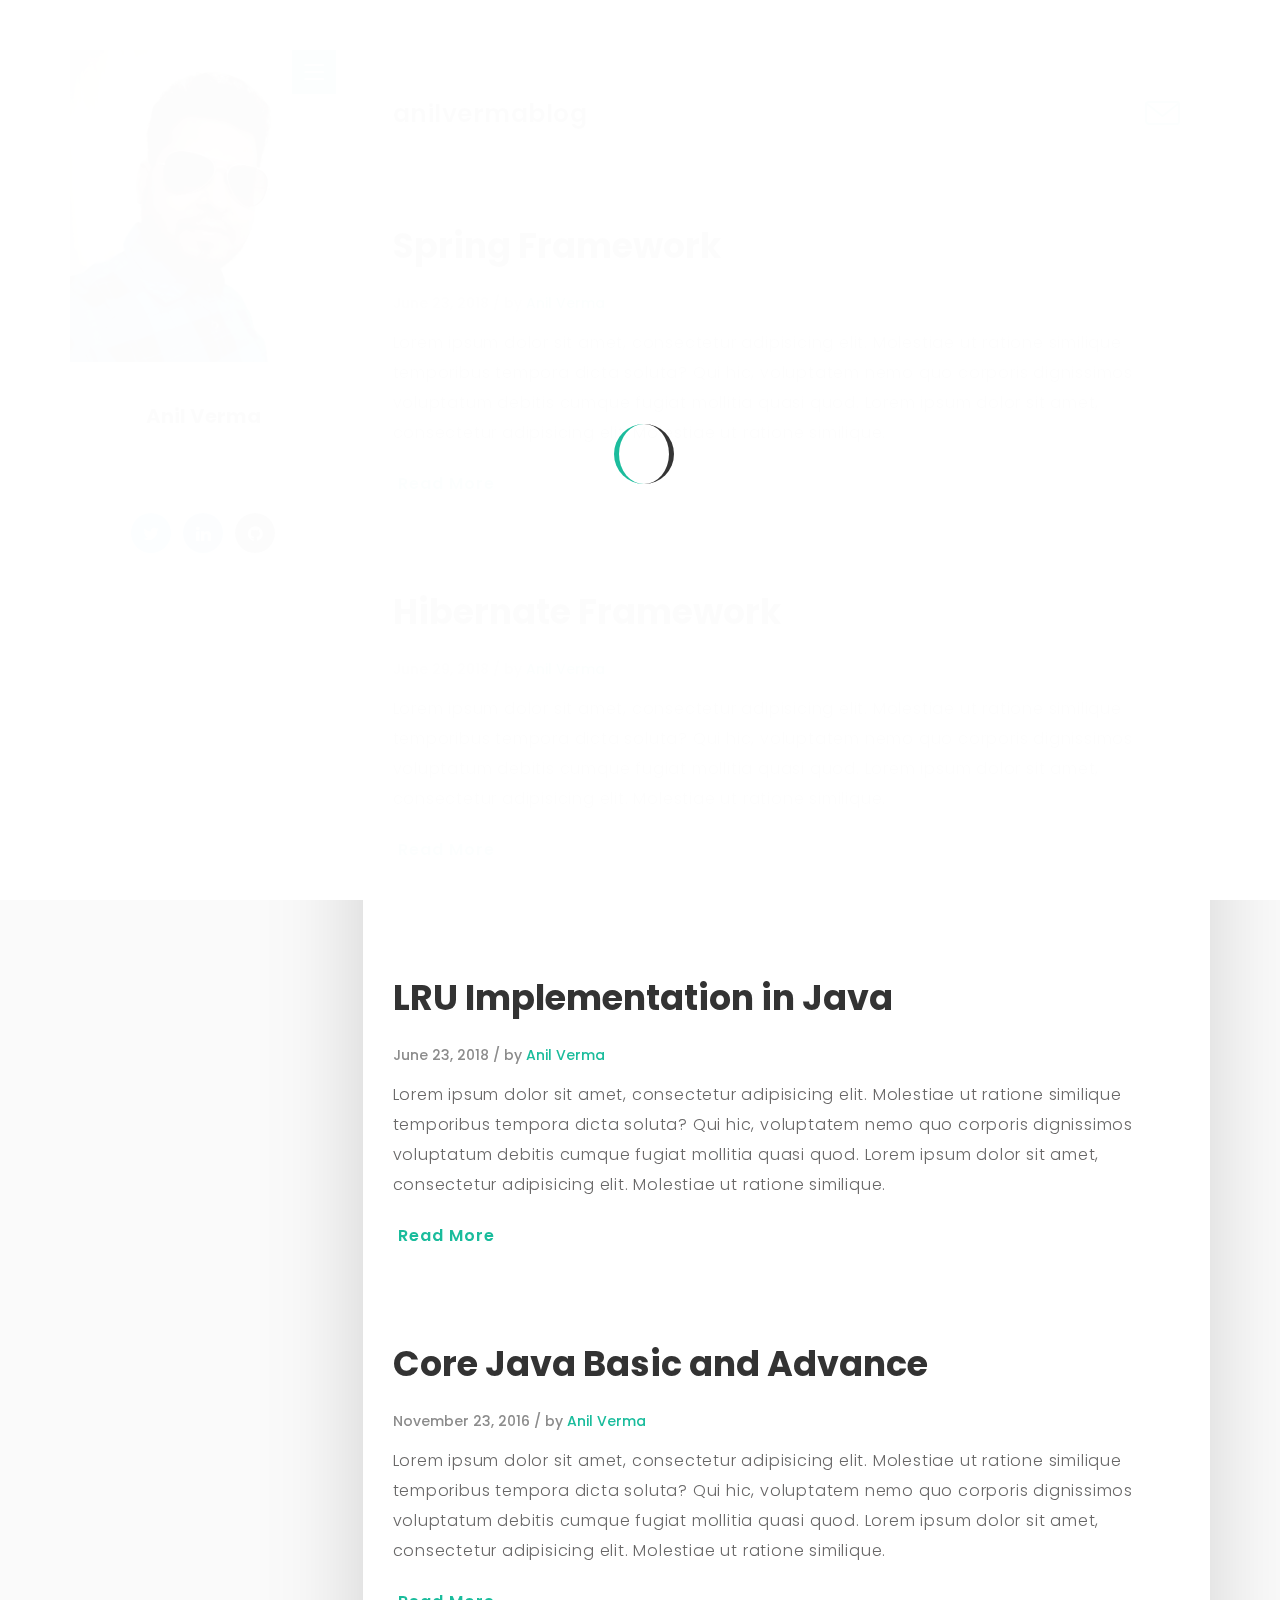
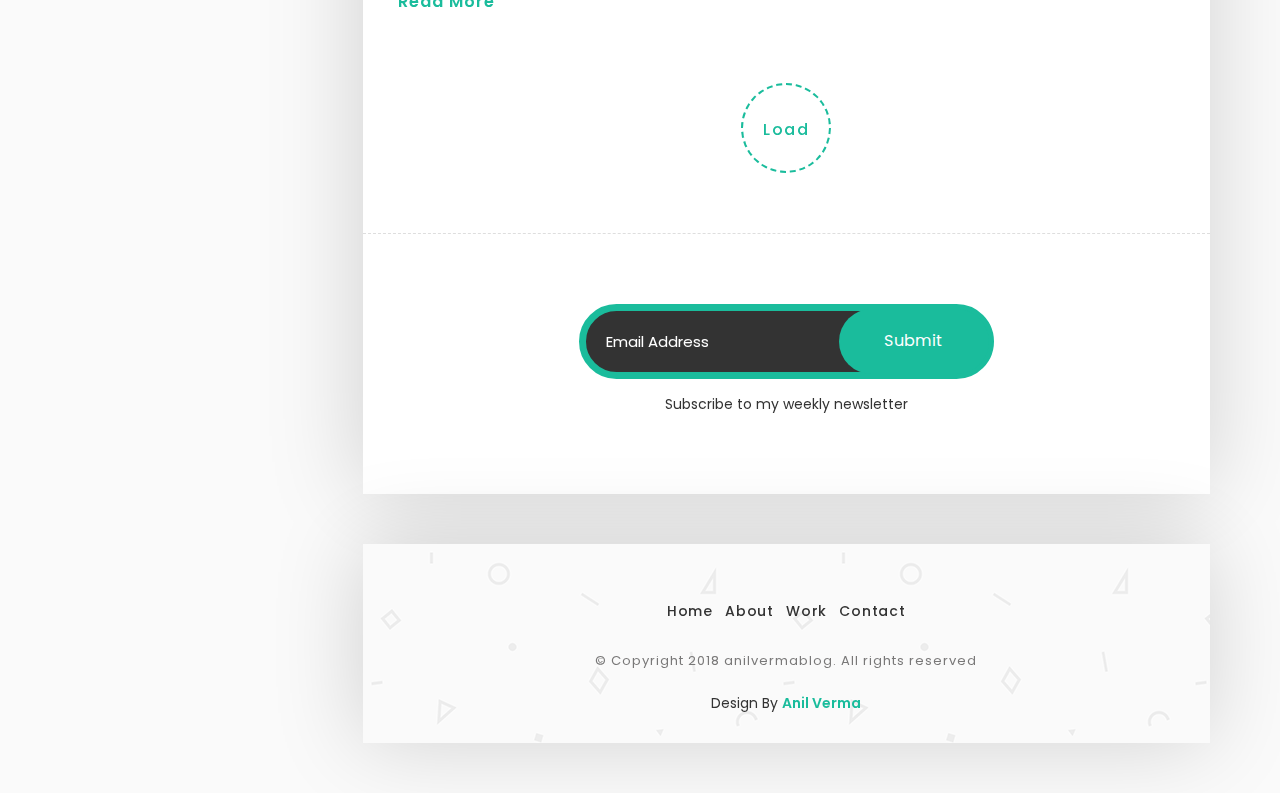
==== anilvermablog/index.html @ 291d559f "commit my blog" ====
<!DOCTYPE html>
<html lang="en">

  <head>
    
    <!-- Meta Tag -->
    <meta charset="UTF-8">
    <meta name="viewport" content="width=device-width, initial-scale=1.0">
    <meta http-equiv="X-UA-Compatible" content="IE=edge">
    
    <!-- SEO -->
    <meta name="description" content="150 words">
    <meta name="author" content="anilverma">
    <meta name="url" content="http://www.yourdomainname.com">
    <meta name="copyright" content="anilvermablog">
    <meta name="robots" content="index,follow">
    
    
    <title>anilvermablog - Home</title>
    
    <!-- Favicon -->
    <link rel="shortcut icon" href="images/favicon/ani.ico">
    <link rel="apple-touch-icon" sizes="144x144" type="image/x-icon" href="images/favicon/anilblog.png">
    
    <!-- All CSS Plugins -->
    <link rel="stylesheet" type="text/css" href="css/plugin.css">
    
    <!-- Main CSS Stylesheet -->
    <link rel="stylesheet" type="text/css" href="css/style.css">
    
    <!-- Google Web Fonts  -->
    <link rel="stylesheet" href="https://fonts.googleapis.com/css?family=Poppins:400,300,500,600,700">
    
    
    <!-- HTML5 shiv and Respond.js support IE8 or Older for HTML5 elements and media queries -->
    <!--[if lt IE 9]>
	   <script src="https://oss.maxcdn.com/html5shiv/3.7.3/html5shiv.min.js"></script>
	   <script src="https://oss.maxcdn.com/respond/1.4.2/respond.min.js"></script>
    <![endif]-->
    

  </head>

 <body>

	
     
	 <!-- Preloader Start -->
     <div class="preloader">
	   <div class="rounder"></div>
      </div>
      <!-- Preloader End -->
      
      
    
    
    <div id="main">
        <div class="container">
            <div class="row">
            	
               
                 
                 <!-- About Me (Left Sidebar) Start -->
                 <div class="col-md-3">
                   <div class="about-fixed">
                    
                     <div class="my-pic">
                        <img src="images/pic/profile.jpg" alt="">
                        <a href="javascript:void(0)" class="collapsed" data-target="#menu" data-toggle="collapse"><i class="icon-menu menu"></i></a>
                         <div id="menu" class="collapse">
                           <ul class="menu-link">
                               <li><a href="about.html">About</a></li>
                               <li><a href="work.html">Work</a></li>
                               <li><a href="contact.html">Contact</a></li>
                            </ul>
                         </div>
                        </div>
                      
                      
                      
                      <div class="my-detail">
                    	
                        <div class="white-spacing">
                            <h1>Anil Verma</h1>
                            <span>Software Engineer</span>
                        </div> 
                       
                       <ul class="social-icon">                         
                         <li><a href="https://twitter.com/anitowrite" target="_blank" class="twitter"><i class="fa fa-twitter"></i></a></li>
                         <li><a href="https://www.linkedin.com/in/anilkumar4283/" target="_blank" class="linkedin"><i class="fa fa-linkedin"></i></a></li>
                         <li><a href="https://github.com/sendkumaranil" target="_blank" class="github"><i class="fa fa-github"></i></a></li>
                        </ul>

                    </div>
                  </div>
                </div>
                <!-- About Me (Left Sidebar) End -->
                
                
                
                
                 
                 <!-- Blog Post (Right Sidebar) Start -->
                 <div class="col-md-9">
                    <div class="col-md-12 page-body">
                    	<div class="row">
                    		
                            
                            <div class="sub-title">
                           		<h2>anilvermablog</h2>
                                <a href="contact.html"><i class="icon-envelope"></i></a>
                             </div>
                            
                            
                            <div class="col-md-12 content-page">
                            	
                                
                                <!-- Blog Post Start -->
                                <div class="col-md-12 blog-post">
                                    <div class="post-title">
                                      <a href="single.html"><h1>Spring Framework</h1></a>
                                    </div>  
                                    <div class="post-info">
                                    	<span>June 23, 2018 / by <a href="contact.html" target="_blank">Anil Verma</a></span>
                                    </div>  
                                    <p>Lorem ipsum dolor sit amet, consectetur adipisicing elit. Molestiae ut ratione similique temporibus tempora dicta soluta? Qui hic, voluptatem nemo quo corporis dignissimos voluptatum debitis cumque fugiat mollitia quasi quod. Lorem ipsum dolor sit amet, consectetur adipisicing elit. Molestiae ut ratione similique.</p>                          			
                                    <a href="single.html" class="button button-style button-anim fa fa-long-arrow-right"><span>Read More</span></a>
                                </div>
                                <!-- Blog Post End -->
                                
                                
                                
                                <!-- Blog Post Start -->
                                <div class="col-md-12 blog-post">
                                    <div class="post-title">
                                      <a href="single.html"><h1>Hibernate Framework</h1></a>
                                    </div>  
                                    <div class="post-info">
                                    	<span>June 29, 2018 / by <a href="contact.html" target="_blank">Anil Verma</a></span>
                                    </div>  
                                    <p>Lorem ipsum dolor sit amet, consectetur adipisicing elit. Molestiae ut ratione similique temporibus tempora dicta soluta? Qui hic, voluptatem nemo quo corporis dignissimos voluptatum debitis cumque fugiat mollitia quasi quod. Lorem ipsum dolor sit amet, consectetur adipisicing elit. Molestiae ut ratione similique.</p>
                                    <a href="single.html" class="button button-style button-anim fa fa-long-arrow-right"><span>Read More</span></a>
                                </div>
                                <!-- Blog Post End -->
                                
                                
                                
                                <!-- Blog Post Start -->
                                <div class="col-md-12 blog-post">
                                	<div class="post-image">
                                    	<img src="images/blog/lru.jpg" alt="">                                       
                                    </div> 
                                    <div class="post-title">
                                      <a href="single.html"><h1>LRU Implementation in Java</h1></a>
                                    </div>  
                                    <div class="post-info">
                                    	<span>June 23, 2018 / by <a href="contact.html" target="_blank">Anil Verma</a></span>
                                    </div>  
                                    <p>Lorem ipsum dolor sit amet, consectetur adipisicing elit. Molestiae ut ratione similique temporibus tempora dicta soluta? Qui hic, voluptatem nemo quo corporis dignissimos voluptatum debitis cumque fugiat mollitia quasi quod. Lorem ipsum dolor sit amet, consectetur adipisicing elit. Molestiae ut ratione similique.</p>                          			
                                    <a href="single.html" class="button button-style button-anim fa fa-long-arrow-right"><span>Read More</span></a>
                                </div>
                                <!-- Blog Post End -->
                                
                                
                                
                                <!-- Blog Post Start -->
                                <div class="col-md-12 blog-post">
                                    <div class="post-title">
                                      <a href="single.html"><h1>Core Java Basic and Advance</h1></a>
                                    </div>  
                                    <div class="post-info">
                                    	<span>November 23, 2016 / by <a href="contact.html" target="_blank">Anil Verma</a></span>
                                    </div>  
                                    <p>Lorem ipsum dolor sit amet, consectetur adipisicing elit. Molestiae ut ratione similique temporibus tempora dicta soluta? Qui hic, voluptatem nemo quo corporis dignissimos voluptatum debitis cumque fugiat mollitia quasi quod. Lorem ipsum dolor sit amet, consectetur adipisicing elit. Molestiae ut ratione similique.</p>                          			
                                    <a href="single.html" class="button button-style button-anim fa fa-long-arrow-right"><span>Read More</span></a>
                                </div>
                                <!-- Blog Post End -->
                                
                                
                                
                                <!-- Blog Post Start -->
                                <div class="col-md-12 blog-post">
                                    <div class="post-title">
                                      <a href="single.html"><h1>Webservices REST and SOAP</h1></a>
                                    </div>  
                                    <div class="post-info">
                                    	<span>November 23, 2016 / by <a href="#" target="_blank">Alex Parker</a></span>
                                    </div>  
                                    <p>Lorem ipsum dolor sit amet, consectetur adipisicing elit. Molestiae ut ratione similique temporibus tempora dicta soluta? Qui hic, voluptatem nemo quo corporis dignissimos voluptatum debitis cumque fugiat mollitia quasi quod. Lorem ipsum dolor sit amet, consectetur adipisicing elit. Molestiae ut ratione similique.</p>                          			
                                    <a href="single.html" class="button button-style button-anim fa fa-long-arrow-right"><span>Read More</span></a>
                                </div>
                                <!-- Blog Post End -->
                                
                                
                                
                                <!-- Blog Post Start -->
                                <div class="col-md-12 blog-post">
                                	<div class="post-image">
                                    	<img src="images/blog/2.jpg" alt="">                                       
                                    </div> 
                                    <div class="post-title">
                                      <a href="single.html"><h1>What makes wordpress a unique and highly customizable platform from competitors?</h1></a>
                                    </div>  
                                    <div class="post-info">
                                    	<span>November 23, 2016 / by <a href="#" target="_blank">Alex Parker</a></span>
                                    </div>  
                                    <p>Lorem ipsum dolor sit amet, consectetur adipisicing elit. Molestiae ut ratione similique temporibus tempora dicta soluta? Qui hic, voluptatem nemo quo corporis dignissimos voluptatum debitis cumque fugiat mollitia quasi quod. Lorem ipsum dolor sit amet, consectetur adipisicing elit. Molestiae ut ratione similique.</p>                          			
                                    <a href="single.html" class="button button-style button-anim fa fa-long-arrow-right"><span>Read More</span></a>
                                </div>
                                <!-- Blog Post End -->
                                
                                
                                
                                <!-- Blog Post Start -->
                                <div class="col-md-12 blog-post">
                                    <div class="post-title">
                                      <a href="single.html"><h1>What mistakes every beginner make, when they make website using bootstrap?</h1></a> 
                                    </div>  
                                    <div class="post-info">
                                    	<span>November 23, 2016 / by <a href="#" target="_blank">Alex Parker</a></span>
                                    </div>  
                                    <p>Lorem ipsum dolor sit amet, consectetur adipisicing elit. Molestiae ut ratione similique temporibus tempora dicta soluta? Qui hic, voluptatem nemo quo corporis dignissimos voluptatum debitis cumque fugiat mollitia quasi quod. Lorem ipsum dolor sit amet, consectetur adipisicing elit. Molestiae ut ratione similique.</p>                          			
                                    <a href="single.html" class="button button-style button-anim fa fa-long-arrow-right"><span>Read More</span></a>
                                </div>
                                <!-- Blog Post End -->
                                
                                
                                <div class="col-md-12 text-center">
                                 <a href="javascript:void(0)" id="load-more-post" class="load-more-button">Load</a>
                                 <div id="post-end-message"></div>
                                </div>
                                
                             </div>
                              
                         </div>
                         
                        
                        
                        <!-- Subscribe Form Start -->
                        <div class="col-md-8 col-md-offset-2">
                           <form id="mc-form" method="post" action="http://uipasta.us14.list-manage.com/subscribe/post?u=854825d502cdc101233c08a21&amp;id=86e84d44b7">
								
						  <div class="subscribe-form margin-top-20">
							 <input id="mc-email" type="email" placeholder="Email Address" class="text-input">
							  <button class="submit-btn" type="submit">Submit</button>
								</div>
                                <p>Subscribe to my weekly newsletter</p>
								<label for="mc-email" class="mc-label"></label>
							  </form>
                             
                           </div>
                           <!-- Subscribe Form End -->
                           
                         </div>
                     
                     
                       <!-- Footer Start -->
                       <div class="col-md-12 page-body margin-top-50 footer">
                          <footer>
                          <ul class="menu-link">
                               <li><a href="index.html">Home</a></li>
                               <li><a href="about.html">About</a></li>
                               <li><a href="work.html">Work</a></li>
                               <li><a href="contact.html">Contact</a></li>
                            </ul>
                            
                          <p>© Copyright 2018 anilvermablog. All rights reserved</p>
						  
						  
						  <!-- UiPasta Credit Start -->
                          <div class="uipasta-credit">Design By <a href="#">Anil Verma</a></div>
                          <!-- UiPasta Credit End -->

                           
                         </footer>
                       </div>
                       <!-- Footer End -->
                     
                     
                  </div>
                  <!-- Blog Post (Right Sidebar) End -->
                
            </div>
         </div>
      </div>
    
    
    
    <!-- Back to Top Start -->
    <a href="#" class="scroll-to-top"><i class="fa fa-long-arrow-up"></i></a>
    <!-- Back to Top End -->
    
    
    <!-- All Javascript Plugins  -->
    <script type="text/javascript" src="js/jquery.min.js"></script>
    <script type="text/javascript" src="js/plugin.js"></script>
    
    <!-- Main Javascript File  -->
    <script type="text/javascript" src="js/scripts.js"></script>

    
   </body>
 </html>
---- anilvermablog/css/plugin.css ----
/* Table Of Content 

  1. Bootstrap
  2. Magnific Popup
  3. End Box
  4. Owl Carousel
  5. Font Awesome
  6. Simple Line Icons

*/



/*!
 * Bootstrap v3.3.7 (http://getbootstrap.com)
 * Copyright 2011-2016 Twitter, Inc.
 * Licensed under MIT (https://github.com/twbs/bootstrap/blob/master/LICENSE)
 *//*! normalize.css v3.0.3 | MIT License | github.com/necolas/normalize.css */html{font-family:sans-serif;-webkit-text-size-adjust:100%;-ms-text-size-adjust:100%}body{margin:0}article,aside,details,figcaption,figure,footer,header,hgroup,main,menu,nav,section,summary{display:block}audio,canvas,progress,video{display:inline-block;vertical-align:baseline}audio:not([controls]){display:none;height:0}[hidden],template{display:none}a{background-color:transparent}a:active,a:hover{outline:0}abbr[title]{border-bottom:1px dotted}b,strong{font-weight:700}dfn{font-style:italic}h1{margin:.67em 0;font-size:2em}mark{color:#000;background:#ff0}small{font-size:80%}sub,sup{position:relative;font-size:75%;line-height:0;vertical-align:baseline}sup{top:-.5em}sub{bottom:-.25em}img{border:0}svg:not(:root){overflow:hidden}figure{margin:1em 40px}hr{height:0;-webkit-box-sizing:content-box;-moz-box-sizing:content-box;box-sizing:content-box}pre{overflow:auto}code,kbd,pre,samp{font-family:monospace,monospace;font-size:1em}button,input,optgroup,select,textarea{margin:0;font:inherit;color:inherit}button{overflow:visible}button,select{text-transform:none}button,html input[type=button],input[type=reset],input[type=submit]{-webkit-appearance:button;cursor:pointer}button[disabled],html input[disabled]{cursor:default}button::-moz-focus-inner,input::-moz-focus-inner{padding:0;border:0}input{line-height:normal}input[type=checkbox],input[type=radio]{-webkit-box-sizing:border-box;-moz-box-sizing:border-box;box-sizing:border-box;padding:0}input[type=number]::-webkit-inner-spin-button,input[type=number]::-webkit-outer-spin-button{height:auto}input[type=search]{-webkit-box-sizing:content-box;-moz-box-sizing:content-box;box-sizing:content-box;-webkit-appearance:textfield}input[type=search]::-webkit-search-cancel-button,input[type=search]::-webkit-search-decoration{-webkit-appearance:none}fieldset{padding:.35em .625em .75em;margin:0 2px;border:1px solid silver}legend{padding:0;border:0}textarea{overflow:auto}optgroup{font-weight:700}table{border-spacing:0;border-collapse:collapse}td,th{padding:0}/*! Source: https://github.com/h5bp/html5-boilerplate/blob/master/src/css/main.css */@media print{*,:after,:before{color:#000!important;text-shadow:none!important;background:0 0!important;-webkit-box-shadow:none!important;box-shadow:none!important}a,a:visited{text-decoration:underline}a[href]:after{content:" (" attr(href) ")"}abbr[title]:after{content:" (" attr(title) ")"}a[href^="javascript:"]:after,a[href^="#"]:after{content:""}blockquote,pre{border:1px solid #999;page-break-inside:avoid}thead{display:table-header-group}img,tr{page-break-inside:avoid}img{max-width:100%!important}h2,h3,p{orphans:3;widows:3}h2,h3{page-break-after:avoid}.navbar{display:none}.btn>.caret,.dropup>.btn>.caret{border-top-color:#000!important}.label{border:1px solid #000}.table{border-collapse:collapse!important}.table td,.table th{background-color:#fff!important}.table-bordered td,.table-bordered th{border:1px solid #ddd!important}}@font-face{font-family:'Glyphicons Halflings';src:url(../fonts/glyphicons-halflings-regular.eot);src:url(../fonts/glyphicons-halflings-regular.eot?#iefix) format('embedded-opentype'),url(../fonts/glyphicons-halflings-regular.woff2) format('woff2'),url(../fonts/glyphicons-halflings-regular.woff) format('woff'),url(../fonts/glyphicons-halflings-regular.ttf) format('truetype'),url(../fonts/glyphicons-halflings-regular.svg#glyphicons_halflingsregular) format('svg')}.glyphicon{position:relative;top:1px;display:inline-block;font-family:'Glyphicons Halflings';font-style:normal;font-weight:400;line-height:1;-webkit-font-smoothing:antialiased;-moz-osx-font-smoothing:grayscale}.glyphicon-asterisk:before{content:"\002a"}.glyphicon-plus:before{content:"\002b"}.glyphicon-eur:before,.glyphicon-euro:before{content:"\20ac"}.glyphicon-minus:before{content:"\2212"}.glyphicon-cloud:before{content:"\2601"}.glyphicon-envelope:before{content:"\2709"}.glyphicon-pencil:before{content:"\270f"}.glyphicon-glass:before{content:"\e001"}.glyphicon-music:before{content:"\e002"}.glyphicon-search:before{content:"\e003"}.glyphicon-heart:before{content:"\e005"}.glyphicon-star:before{content:"\e006"}.glyphicon-star-empty:before{content:"\e007"}.glyphicon-user:before{content:"\e008"}.glyphicon-film:before{content:"\e009"}.glyphicon-th-large:before{content:"\e010"}.glyphicon-th:before{content:"\e011"}.glyphicon-th-list:before{content:"\e012"}.glyphicon-ok:before{content:"\e013"}.glyphicon-remove:before{content:"\e014"}.glyphicon-zoom-in:before{content:"\e015"}.glyphicon-zoom-out:before{content:"\e016"}.glyphicon-off:before{content:"\e017"}.glyphicon-signal:before{content:"\e018"}.glyphicon-cog:before{content:"\e019"}.glyphicon-trash:before{content:"\e020"}.glyphicon-home:before{content:"\e021"}.glyphicon-file:before{content:"\e022"}.glyphicon-time:before{content:"\e023"}.glyphicon-road:before{content:"\e024"}.glyphicon-download-alt:before{content:"\e025"}.glyphicon-download:before{content:"\e026"}.glyphicon-upload:before{content:"\e027"}.glyphicon-inbox:before{content:"\e028"}.glyphicon-play-circle:before{content:"\e029"}.glyphicon-repeat:before{content:"\e030"}.glyphicon-refresh:before{content:"\e031"}.glyphicon-list-alt:before{content:"\e032"}.glyphicon-lock:before{content:"\e033"}.glyphicon-flag:before{content:"\e034"}.glyphicon-headphones:before{content:"\e035"}.glyphicon-volume-off:before{content:"\e036"}.glyphicon-volume-down:before{content:"\e037"}.glyphicon-volume-up:before{content:"\e038"}.glyphicon-qrcode:before{content:"\e039"}.glyphicon-barcode:before{content:"\e040"}.glyphicon-tag:before{content:"\e041"}.glyphicon-tags:before{content:"\e042"}.glyphicon-book:before{content:"\e043"}.glyphicon-bookmark:before{content:"\e044"}.glyphicon-print:before{content:"\e045"}.glyphicon-camera:before{content:"\e046"}.glyphicon-font:before{content:"\e047"}.glyphicon-bold:before{content:"\e048"}.glyphicon-italic:before{content:"\e049"}.glyphicon-text-height:before{content:"\e050"}.glyphicon-text-width:before{content:"\e051"}.glyphicon-align-left:before{content:"\e052"}.glyphicon-align-center:before{content:"\e053"}.glyphicon-align-right:before{content:"\e054"}.glyphicon-align-justify:before{content:"\e055"}.glyphicon-list:before{content:"\e056"}.glyphicon-indent-left:before{content:"\e057"}.glyphicon-indent-right:before{content:"\e058"}.glyphicon-facetime-video:before{content:"\e059"}.glyphicon-picture:before{content:"\e060"}.glyphicon-map-marker:before{content:"\e062"}.glyphicon-adjust:before{content:"\e063"}.glyphicon-tint:before{content:"\e064"}.glyphicon-edit:before{content:"\e065"}.glyphicon-share:before{content:"\e066"}.glyphicon-check:before{content:"\e067"}.glyphicon-move:before{content:"\e068"}.glyphicon-step-backward:before{content:"\e069"}.glyphicon-fast-backward:before{content:"\e070"}.glyphicon-backward:before{content:"\e071"}.glyphicon-play:before{content:"\e072"}.glyphicon-pause:before{content:"\e073"}.glyphicon-stop:before{content:"\e074"}.glyphicon-forward:before{content:"\e075"}.glyphicon-fast-forward:before{content:"\e076"}.glyphicon-step-forward:before{content:"\e077"}.glyphicon-eject:before{content:"\e078"}.glyphicon-chevron-left:before{content:"\e079"}.glyphicon-chevron-right:before{content:"\e080"}.glyphicon-plus-sign:before{content:"\e081"}.glyphicon-minus-sign:before{content:"\e082"}.glyphicon-remove-sign:before{content:"\e083"}.glyphicon-ok-sign:before{content:"\e084"}.glyphicon-question-sign:before{content:"\e085"}.glyphicon-info-sign:before{content:"\e086"}.glyphicon-screenshot:before{content:"\e087"}.glyphicon-remove-circle:before{content:"\e088"}.glyphicon-ok-circle:before{content:"\e089"}.glyphicon-ban-circle:before{content:"\e090"}.glyphicon-arrow-left:before{content:"\e091"}.glyphicon-arrow-right:before{content:"\e092"}.glyphicon-arrow-up:before{content:"\e093"}.glyphicon-arrow-down:before{content:"\e094"}.glyphicon-share-alt:before{content:"\e095"}.glyphicon-resize-full:before{content:"\e096"}.glyphicon-resize-small:before{content:"\e097"}.glyphicon-exclamation-sign:before{content:"\e101"}.glyphicon-gift:before{content:"\e102"}.glyphicon-leaf:before{content:"\e103"}.glyphicon-fire:before{content:"\e104"}.glyphicon-eye-open:before{content:"\e105"}.glyphicon-eye-close:before{content:"\e106"}.glyphicon-warning-sign:before{content:"\e107"}.glyphicon-plane:before{content:"\e108"}.glyphicon-calendar:before{content:"\e109"}.glyphicon-random:before{content:"\e110"}.glyphicon-comment:before{content:"\e111"}.glyphicon-magnet:before{content:"\e112"}.glyphicon-chevron-up:before{content:"\e113"}.glyphicon-chevron-down:before{content:"\e114"}.glyphicon-retweet:before{content:"\e115"}.glyphicon-shopping-cart:before{content:"\e116"}.glyphicon-folder-close:before{content:"\e117"}.glyphicon-folder-open:before{content:"\e118"}.glyphicon-resize-vertical:before{content:"\e119"}.glyphicon-resize-horizontal:before{content:"\e120"}.glyphicon-hdd:before{content:"\e121"}.glyphicon-bullhorn:before{content:"\e122"}.glyphicon-bell:before{content:"\e123"}.glyphicon-certificate:before{content:"\e124"}.glyphicon-thumbs-up:before{content:"\e125"}.glyphicon-thumbs-down:before{content:"\e126"}.glyphicon-hand-right:before{content:"\e127"}.glyphicon-hand-left:before{content:"\e128"}.glyphicon-hand-up:before{content:"\e129"}.glyphicon-hand-down:before{content:"\e130"}.glyphicon-circle-arrow-right:before{content:"\e131"}.glyphicon-circle-arrow-left:before{content:"\e132"}.glyphicon-circle-arrow-up:before{content:"\e133"}.glyphicon-circle-arrow-down:before{content:"\e134"}.glyphicon-globe:before{content:"\e135"}.glyphicon-wrench:before{content:"\e136"}.glyphicon-tasks:before{content:"\e137"}.glyphicon-filter:before{content:"\e138"}.glyphicon-briefcase:before{content:"\e139"}.glyphicon-fullscreen:before{content:"\e140"}.glyphicon-dashboard:before{content:"\e141"}.glyphicon-paperclip:before{content:"\e142"}.glyphicon-heart-empty:before{content:"\e143"}.glyphicon-link:before{content:"\e144"}.glyphicon-phone:before{content:"\e145"}.glyphicon-pushpin:before{content:"\e146"}.glyphicon-usd:before{content:"\e148"}.glyphicon-gbp:before{content:"\e149"}.glyphicon-sort:before{content:"\e150"}.glyphicon-sort-by-alphabet:before{content:"\e151"}.glyphicon-sort-by-alphabet-alt:before{content:"\e152"}.glyphicon-sort-by-order:before{content:"\e153"}.glyphicon-sort-by-order-alt:before{content:"\e154"}.glyphicon-sort-by-attributes:before{content:"\e155"}.glyphicon-sort-by-attributes-alt:before{content:"\e156"}.glyphicon-unchecked:before{content:"\e157"}.glyphicon-expand:before{content:"\e158"}.glyphicon-collapse-down:before{content:"\e159"}.glyphicon-collapse-up:before{content:"\e160"}.glyphicon-log-in:before{content:"\e161"}.glyphicon-flash:before{content:"\e162"}.glyphicon-log-out:before{content:"\e163"}.glyphicon-new-window:before{content:"\e164"}.glyphicon-record:before{content:"\e165"}.glyphicon-save:before{content:"\e166"}.glyphicon-open:before{content:"\e167"}.glyphicon-saved:before{content:"\e168"}.glyphicon-import:before{content:"\e169"}.glyphicon-export:before{content:"\e170"}.glyphicon-send:before{content:"\e171"}.glyphicon-floppy-disk:before{content:"\e172"}.glyphicon-floppy-saved:before{content:"\e173"}.glyphicon-floppy-remove:before{content:"\e174"}.glyphicon-floppy-save:before{content:"\e175"}.glyphicon-floppy-open:before{content:"\e176"}.glyphicon-credit-card:before{content:"\e177"}.glyphicon-transfer:before{content:"\e178"}.glyphicon-cutlery:before{content:"\e179"}.glyphicon-header:before{content:"\e180"}.glyphicon-compressed:before{content:"\e181"}.glyphicon-earphone:before{content:"\e182"}.glyphicon-phone-alt:before{content:"\e183"}.glyphicon-tower:before{content:"\e184"}.glyphicon-stats:before{content:"\e185"}.glyphicon-sd-video:before{content:"\e186"}.glyphicon-hd-video:before{content:"\e187"}.glyphicon-subtitles:before{content:"\e188"}.glyphicon-sound-stereo:before{content:"\e189"}.glyphicon-sound-dolby:before{content:"\e190"}.glyphicon-sound-5-1:before{content:"\e191"}.glyphicon-sound-6-1:before{content:"\e192"}.glyphicon-sound-7-1:before{content:"\e193"}.glyphicon-copyright-mark:before{content:"\e194"}.glyphicon-registration-mark:before{content:"\e195"}.glyphicon-cloud-download:before{content:"\e197"}.glyphicon-cloud-upload:before{content:"\e198"}.glyphicon-tree-conifer:before{content:"\e199"}.glyphicon-tree-deciduous:before{content:"\e200"}.glyphicon-cd:before{content:"\e201"}.glyphicon-save-file:before{content:"\e202"}.glyphicon-open-file:before{content:"\e203"}.glyphicon-level-up:before{content:"\e204"}.glyphicon-copy:before{content:"\e205"}.glyphicon-paste:before{content:"\e206"}.glyphicon-alert:before{content:"\e209"}.glyphicon-equalizer:before{content:"\e210"}.glyphicon-king:before{content:"\e211"}.glyphicon-queen:before{content:"\e212"}.glyphicon-pawn:before{content:"\e213"}.glyphicon-bishop:before{content:"\e214"}.glyphicon-knight:before{content:"\e215"}.glyphicon-baby-formula:before{content:"\e216"}.glyphicon-tent:before{content:"\26fa"}.glyphicon-blackboard:before{content:"\e218"}.glyphicon-bed:before{content:"\e219"}.glyphicon-apple:before{content:"\f8ff"}.glyphicon-erase:before{content:"\e221"}.glyphicon-hourglass:before{content:"\231b"}.glyphicon-lamp:before{content:"\e223"}.glyphicon-duplicate:before{content:"\e224"}.glyphicon-piggy-bank:before{content:"\e225"}.glyphicon-scissors:before{content:"\e226"}.glyphicon-bitcoin:before{content:"\e227"}.glyphicon-btc:before{content:"\e227"}.glyphicon-xbt:before{content:"\e227"}.glyphicon-yen:before{content:"\00a5"}.glyphicon-jpy:before{content:"\00a5"}.glyphicon-ruble:before{content:"\20bd"}.glyphicon-rub:before{content:"\20bd"}.glyphicon-scale:before{content:"\e230"}.glyphicon-ice-lolly:before{content:"\e231"}.glyphicon-ice-lolly-tasted:before{content:"\e232"}.glyphicon-education:before{content:"\e233"}.glyphicon-option-horizontal:before{content:"\e234"}.glyphicon-option-vertical:before{content:"\e235"}.glyphicon-menu-hamburger:before{content:"\e236"}.glyphicon-modal-window:before{content:"\e237"}.glyphicon-oil:before{content:"\e238"}.glyphicon-grain:before{content:"\e239"}.glyphicon-sunglasses:before{content:"\e240"}.glyphicon-text-size:before{content:"\e241"}.glyphicon-text-color:before{content:"\e242"}.glyphicon-text-background:before{content:"\e243"}.glyphicon-object-align-top:before{content:"\e244"}.glyphicon-object-align-bottom:before{content:"\e245"}.glyphicon-object-align-horizontal:before{content:"\e246"}.glyphicon-object-align-left:before{content:"\e247"}.glyphicon-object-align-vertical:before{content:"\e248"}.glyphicon-object-align-right:before{content:"\e249"}.glyphicon-triangle-right:before{content:"\e250"}.glyphicon-triangle-left:before{content:"\e251"}.glyphicon-triangle-bottom:before{content:"\e252"}.glyphicon-triangle-top:before{content:"\e253"}.glyphicon-console:before{content:"\e254"}.glyphicon-superscript:before{content:"\e255"}.glyphicon-subscript:before{content:"\e256"}.glyphicon-menu-left:before{content:"\e257"}.glyphicon-menu-right:before{content:"\e258"}.glyphicon-menu-down:before{content:"\e259"}.glyphicon-menu-up:before{content:"\e260"}*{-webkit-box-sizing:border-box;-moz-box-sizing:border-box;box-sizing:border-box}:after,:before{-webkit-box-sizing:border-box;-moz-box-sizing:border-box;box-sizing:border-box}html{font-size:10px;-webkit-tap-highlight-color:rgba(0,0,0,0)}body{font-family:"Helvetica Neue",Helvetica,Arial,sans-serif;font-size:14px;line-height:1.42857143;color:#333;background-color:#fff}button,input,select,textarea{font-family:inherit;font-size:inherit;line-height:inherit}a{color:#337ab7;text-decoration:none}a:focus,a:hover{color:#23527c;text-decoration:underline}a:focus{outline:5px auto -webkit-focus-ring-color;outline-offset:-2px}figure{margin:0}img{vertical-align:middle}.carousel-inner>.item>a>img,.carousel-inner>.item>img,.img-responsive,.thumbnail a>img,.thumbnail>img{display:block;max-width:100%;height:auto}.img-rounded{border-radius:6px}.img-thumbnail{display:inline-block;max-width:100%;height:auto;padding:4px;line-height:1.42857143;background-color:#fff;border:1px solid #ddd;border-radius:4px;-webkit-transition:all .2s ease-in-out;-o-transition:all .2s ease-in-out;transition:all .2s ease-in-out}.img-circle{border-radius:50%}hr{margin-top:20px;margin-bottom:20px;border:0;border-top:1px solid #eee}.sr-only{position:absolute;width:1px;height:1px;padding:0;margin:-1px;overflow:hidden;clip:rect(0,0,0,0);border:0}.sr-only-focusable:active,.sr-only-focusable:focus{position:static;width:auto;height:auto;margin:0;overflow:visible;clip:auto}[role=button]{cursor:pointer}.h1,.h2,.h3,.h4,.h5,.h6,h1,h2,h3,h4,h5,h6{font-family:inherit;font-weight:500;line-height:1.1;color:inherit}.h1 .small,.h1 small,.h2 .small,.h2 small,.h3 .small,.h3 small,.h4 .small,.h4 small,.h5 .small,.h5 small,.h6 .small,.h6 small,h1 .small,h1 small,h2 .small,h2 small,h3 .small,h3 small,h4 .small,h4 small,h5 .small,h5 small,h6 .small,h6 small{font-weight:400;line-height:1;color:#777}.h1,.h2,.h3,h1,h2,h3{margin-top:20px;margin-bottom:10px}.h1 .small,.h1 small,.h2 .small,.h2 small,.h3 .small,.h3 small,h1 .small,h1 small,h2 .small,h2 small,h3 .small,h3 small{font-size:65%}.h4,.h5,.h6,h4,h5,h6{margin-top:10px;margin-bottom:10px}.h4 .small,.h4 small,.h5 .small,.h5 small,.h6 .small,.h6 small,h4 .small,h4 small,h5 .small,h5 small,h6 .small,h6 small{font-size:75%}.h1,h1{font-size:36px}.h2,h2{font-size:30px}.h3,h3{font-size:24px}.h4,h4{font-size:18px}.h5,h5{font-size:14px}.h6,h6{font-size:12px}p{margin:0 0 10px}.lead{margin-bottom:20px;font-size:16px;font-weight:300;line-height:1.4}@media (min-width:768px){.lead{font-size:21px}}.small,small{font-size:85%}.mark,mark{padding:.2em;background-color:#fcf8e3}.text-left{text-align:left}.text-right{text-align:right}.text-center{text-align:center}.text-justify{text-align:justify}.text-nowrap{white-space:nowrap}.text-lowercase{text-transform:lowercase}.text-uppercase{text-transform:uppercase}.text-capitalize{text-transform:capitalize}.text-muted{color:#777}.text-primary{color:#337ab7}a.text-primary:focus,a.text-primary:hover{color:#286090}.text-success{color:#3c763d}a.text-success:focus,a.text-success:hover{color:#2b542c}.text-info{color:#31708f}a.text-info:focus,a.text-info:hover{color:#245269}.text-warning{color:#8a6d3b}a.text-warning:focus,a.text-warning:hover{color:#66512c}.text-danger{color:#a94442}a.text-danger:focus,a.text-danger:hover{color:#843534}.bg-primary{color:#fff;background-color:#337ab7}a.bg-primary:focus,a.bg-primary:hover{background-color:#286090}.bg-success{background-color:#dff0d8}a.bg-success:focus,a.bg-success:hover{background-color:#c1e2b3}.bg-info{background-color:#d9edf7}a.bg-info:focus,a.bg-info:hover{background-color:#afd9ee}.bg-warning{background-color:#fcf8e3}a.bg-warning:focus,a.bg-warning:hover{background-color:#f7ecb5}.bg-danger{background-color:#f2dede}a.bg-danger:focus,a.bg-danger:hover{background-color:#e4b9b9}.page-header{padding-bottom:9px;margin:40px 0 20px;border-bottom:1px solid #eee}ol,ul{margin-top:0;margin-bottom:10px}ol ol,ol ul,ul ol,ul ul{margin-bottom:0}.list-unstyled{padding-left:0;list-style:none}.list-inline{padding-left:0;margin-left:-5px;list-style:none}.list-inline>li{display:inline-block;padding-right:5px;padding-left:5px}dl{margin-top:0;margin-bottom:20px}dd,dt{line-height:1.42857143}dt{font-weight:700}dd{margin-left:0}@media (min-width:768px){.dl-horizontal dt{float:left;width:160px;overflow:hidden;clear:left;text-align:right;text-overflow:ellipsis;white-space:nowrap}.dl-horizontal dd{margin-left:180px}}abbr[data-original-title],abbr[title]{cursor:help;border-bottom:1px dotted #777}.initialism{font-size:90%;text-transform:uppercase}blockquote{padding:10px 20px;margin:0 0 20px;font-size:17.5px;border-left:5px solid #eee}blockquote ol:last-child,blockquote p:last-child,blockquote ul:last-child{margin-bottom:0}blockquote .small,blockquote footer,blockquote small{display:block;font-size:80%;line-height:1.42857143;color:#777}blockquote .small:before,blockquote footer:before,blockquote small:before{content:'\2014 \00A0'}.blockquote-reverse,blockquote.pull-right{padding-right:15px;padding-left:0;text-align:right;border-right:5px solid #eee;border-left:0}.blockquote-reverse .small:before,.blockquote-reverse footer:before,.blockquote-reverse small:before,blockquote.pull-right .small:before,blockquote.pull-right footer:before,blockquote.pull-right small:before{content:''}.blockquote-reverse .small:after,.blockquote-reverse footer:after,.blockquote-reverse small:after,blockquote.pull-right .small:after,blockquote.pull-right footer:after,blockquote.pull-right small:after{content:'\00A0 \2014'}address{margin-bottom:20px;font-style:normal;line-height:1.42857143}code,kbd,pre,samp{font-family:Menlo,Monaco,Consolas,"Courier New",monospace}code{padding:2px 4px;font-size:90%;color:#c7254e;background-color:#f9f2f4;border-radius:4px}kbd{padding:2px 4px;font-size:90%;color:#fff;background-color:#333;border-radius:3px;-webkit-box-shadow:inset 0 -1px 0 rgba(0,0,0,.25);box-shadow:inset 0 -1px 0 rgba(0,0,0,.25)}kbd kbd{padding:0;font-size:100%;font-weight:700;-webkit-box-shadow:none;box-shadow:none}pre{display:block;padding:9.5px;margin:0 0 10px;font-size:13px;line-height:1.42857143;color:#333;word-break:break-all;word-wrap:break-word;background-color:#f5f5f5;border:1px solid #ccc;border-radius:4px}pre code{padding:0;font-size:inherit;color:inherit;white-space:pre-wrap;background-color:transparent;border-radius:0}.pre-scrollable{max-height:340px;overflow-y:scroll}.container{padding-right:15px;padding-left:15px;margin-right:auto;margin-left:auto}@media (min-width:768px){.container{width:750px}}@media (min-width:992px){.container{width:970px}}@media (min-width:1200px){.container{width:1170px}}.container-fluid{padding-right:15px;padding-left:15px;margin-right:auto;margin-left:auto}.row{margin-right:-15px;margin-left:-15px}.col-lg-1,.col-lg-10,.col-lg-11,.col-lg-12,.col-lg-2,.col-lg-3,.col-lg-4,.col-lg-5,.col-lg-6,.col-lg-7,.col-lg-8,.col-lg-9,.col-md-1,.col-md-10,.col-md-11,.col-md-12,.col-md-2,.col-md-3,.col-md-4,.col-md-5,.col-md-6,.col-md-7,.col-md-8,.col-md-9,.col-sm-1,.col-sm-10,.col-sm-11,.col-sm-12,.col-sm-2,.col-sm-3,.col-sm-4,.col-sm-5,.col-sm-6,.col-sm-7,.col-sm-8,.col-sm-9,.col-xs-1,.col-xs-10,.col-xs-11,.col-xs-12,.col-xs-2,.col-xs-3,.col-xs-4,.col-xs-5,.col-xs-6,.col-xs-7,.col-xs-8,.col-xs-9{position:relative;min-height:1px;padding-right:15px;padding-left:15px}.col-xs-1,.col-xs-10,.col-xs-11,.col-xs-12,.col-xs-2,.col-xs-3,.col-xs-4,.col-xs-5,.col-xs-6,.col-xs-7,.col-xs-8,.col-xs-9{float:left}.col-xs-12{width:100%}.col-xs-11{width:91.66666667%}.col-xs-10{width:83.33333333%}.col-xs-9{width:75%}.col-xs-8{width:66.66666667%}.col-xs-7{width:58.33333333%}.col-xs-6{width:50%}.col-xs-5{width:41.66666667%}.col-xs-4{width:33.33333333%}.col-xs-3{width:25%}.col-xs-2{width:16.66666667%}.col-xs-1{width:8.33333333%}.col-xs-pull-12{right:100%}.col-xs-pull-11{right:91.66666667%}.col-xs-pull-10{right:83.33333333%}.col-xs-pull-9{right:75%}.col-xs-pull-8{right:66.66666667%}.col-xs-pull-7{right:58.33333333%}.col-xs-pull-6{right:50%}.col-xs-pull-5{right:41.66666667%}.col-xs-pull-4{right:33.33333333%}.col-xs-pull-3{right:25%}.col-xs-pull-2{right:16.66666667%}.col-xs-pull-1{right:8.33333333%}.col-xs-pull-0{right:auto}.col-xs-push-12{left:100%}.col-xs-push-11{left:91.66666667%}.col-xs-push-10{left:83.33333333%}.col-xs-push-9{left:75%}.col-xs-push-8{left:66.66666667%}.col-xs-push-7{left:58.33333333%}.col-xs-push-6{left:50%}.col-xs-push-5{left:41.66666667%}.col-xs-push-4{left:33.33333333%}.col-xs-push-3{left:25%}.col-xs-push-2{left:16.66666667%}.col-xs-push-1{left:8.33333333%}.col-xs-push-0{left:auto}.col-xs-offset-12{margin-left:100%}.col-xs-offset-11{margin-left:91.66666667%}.col-xs-offset-10{margin-left:83.33333333%}.col-xs-offset-9{margin-left:75%}.col-xs-offset-8{margin-left:66.66666667%}.col-xs-offset-7{margin-left:58.33333333%}.col-xs-offset-6{margin-left:50%}.col-xs-offset-5{margin-left:41.66666667%}.col-xs-offset-4{margin-left:33.33333333%}.col-xs-offset-3{margin-left:25%}.col-xs-offset-2{margin-left:16.66666667%}.col-xs-offset-1{margin-left:8.33333333%}.col-xs-offset-0{margin-left:0}@media (min-width:768px){.col-sm-1,.col-sm-10,.col-sm-11,.col-sm-12,.col-sm-2,.col-sm-3,.col-sm-4,.col-sm-5,.col-sm-6,.col-sm-7,.col-sm-8,.col-sm-9{float:left}.col-sm-12{width:100%}.col-sm-11{width:91.66666667%}.col-sm-10{width:83.33333333%}.col-sm-9{width:75%}.col-sm-8{width:66.66666667%}.col-sm-7{width:58.33333333%}.col-sm-6{width:50%}.col-sm-5{width:41.66666667%}.col-sm-4{width:33.33333333%}.col-sm-3{width:25%}.col-sm-2{width:16.66666667%}.col-sm-1{width:8.33333333%}.col-sm-pull-12{right:100%}.col-sm-pull-11{right:91.66666667%}.col-sm-pull-10{right:83.33333333%}.col-sm-pull-9{right:75%}.col-sm-pull-8{right:66.66666667%}.col-sm-pull-7{right:58.33333333%}.col-sm-pull-6{right:50%}.col-sm-pull-5{right:41.66666667%}.col-sm-pull-4{right:33.33333333%}.col-sm-pull-3{right:25%}.col-sm-pull-2{right:16.66666667%}.col-sm-pull-1{right:8.33333333%}.col-sm-pull-0{right:auto}.col-sm-push-12{left:100%}.col-sm-push-11{left:91.66666667%}.col-sm-push-10{left:83.33333333%}.col-sm-push-9{left:75%}.col-sm-push-8{left:66.66666667%}.col-sm-push-7{left:58.33333333%}.col-sm-push-6{left:50%}.col-sm-push-5{left:41.66666667%}.col-sm-push-4{left:33.33333333%}.col-sm-push-3{left:25%}.col-sm-push-2{left:16.66666667%}.col-sm-push-1{left:8.33333333%}.col-sm-push-0{left:auto}.col-sm-offset-12{margin-left:100%}.col-sm-offset-11{margin-left:91.66666667%}.col-sm-offset-10{margin-left:83.33333333%}.col-sm-offset-9{margin-left:75%}.col-sm-offset-8{margin-left:66.66666667%}.col-sm-offset-7{margin-left:58.33333333%}.col-sm-offset-6{margin-left:50%}.col-sm-offset-5{margin-left:41.66666667%}.col-sm-offset-4{margin-left:33.33333333%}.col-sm-offset-3{margin-left:25%}.col-sm-offset-2{margin-left:16.66666667%}.col-sm-offset-1{margin-left:8.33333333%}.col-sm-offset-0{margin-left:0}}@media (min-width:992px){.col-md-1,.col-md-10,.col-md-11,.col-md-12,.col-md-2,.col-md-3,.col-md-4,.col-md-5,.col-md-6,.col-md-7,.col-md-8,.col-md-9{float:left}.col-md-12{width:100%}.col-md-11{width:91.66666667%}.col-md-10{width:83.33333333%}.col-md-9{width:75%}.col-md-8{width:66.66666667%}.col-md-7{width:58.33333333%}.col-md-6{width:50%}.col-md-5{width:41.66666667%}.col-md-4{width:33.33333333%}.col-md-3{width:25%}.col-md-2{width:16.66666667%}.col-md-1{width:8.33333333%}.col-md-pull-12{right:100%}.col-md-pull-11{right:91.66666667%}.col-md-pull-10{right:83.33333333%}.col-md-pull-9{right:75%}.col-md-pull-8{right:66.66666667%}.col-md-pull-7{right:58.33333333%}.col-md-pull-6{right:50%}.col-md-pull-5{right:41.66666667%}.col-md-pull-4{right:33.33333333%}.col-md-pull-3{right:25%}.col-md-pull-2{right:16.66666667%}.col-md-pull-1{right:8.33333333%}.col-md-pull-0{right:auto}.col-md-push-12{left:100%}.col-md-push-11{left:91.66666667%}.col-md-push-10{left:83.33333333%}.col-md-push-9{left:75%}.col-md-push-8{left:66.66666667%}.col-md-push-7{left:58.33333333%}.col-md-push-6{left:50%}.col-md-push-5{left:41.66666667%}.col-md-push-4{left:33.33333333%}.col-md-push-3{left:25%}.col-md-push-2{left:16.66666667%}.col-md-push-1{left:8.33333333%}.col-md-push-0{left:auto}.col-md-offset-12{margin-left:100%}.col-md-offset-11{margin-left:91.66666667%}.col-md-offset-10{margin-left:83.33333333%}.col-md-offset-9{margin-left:75%}.col-md-offset-8{margin-left:66.66666667%}.col-md-offset-7{margin-left:58.33333333%}.col-md-offset-6{margin-left:50%}.col-md-offset-5{margin-left:41.66666667%}.col-md-offset-4{margin-left:33.33333333%}.col-md-offset-3{margin-left:25%}.col-md-offset-2{margin-left:16.66666667%}.col-md-offset-1{margin-left:8.33333333%}.col-md-offset-0{margin-left:0}}@media (min-width:1200px){.col-lg-1,.col-lg-10,.col-lg-11,.col-lg-12,.col-lg-2,.col-lg-3,.col-lg-4,.col-lg-5,.col-lg-6,.col-lg-7,.col-lg-8,.col-lg-9{float:left}.col-lg-12{width:100%}.col-lg-11{width:91.66666667%}.col-lg-10{width:83.33333333%}.col-lg-9{width:75%}.col-lg-8{width:66.66666667%}.col-lg-7{width:58.33333333%}.col-lg-6{width:50%}.col-lg-5{width:41.66666667%}.col-lg-4{width:33.33333333%}.col-lg-3{width:25%}.col-lg-2{width:16.66666667%}.col-lg-1{width:8.33333333%}.col-lg-pull-12{right:100%}.col-lg-pull-11{right:91.66666667%}.col-lg-pull-10{right:83.33333333%}.col-lg-pull-9{right:75%}.col-lg-pull-8{right:66.66666667%}.col-lg-pull-7{right:58.33333333%}.col-lg-pull-6{right:50%}.col-lg-pull-5{right:41.66666667%}.col-lg-pull-4{right:33.33333333%}.col-lg-pull-3{right:25%}.col-lg-pull-2{right:16.66666667%}.col-lg-pull-1{right:8.33333333%}.col-lg-pull-0{right:auto}.col-lg-push-12{left:100%}.col-lg-push-11{left:91.66666667%}.col-lg-push-10{left:83.33333333%}.col-lg-push-9{left:75%}.col-lg-push-8{left:66.66666667%}.col-lg-push-7{left:58.33333333%}.col-lg-push-6{left:50%}.col-lg-push-5{left:41.66666667%}.col-lg-push-4{left:33.33333333%}.col-lg-push-3{left:25%}.col-lg-push-2{left:16.66666667%}.col-lg-push-1{left:8.33333333%}.col-lg-push-0{left:auto}.col-lg-offset-12{margin-left:100%}.col-lg-offset-11{margin-left:91.66666667%}.col-lg-offset-10{margin-left:83.33333333%}.col-lg-offset-9{margin-left:75%}.col-lg-offset-8{margin-left:66.66666667%}.col-lg-offset-7{margin-left:58.33333333%}.col-lg-offset-6{margin-left:50%}.col-lg-offset-5{margin-left:41.66666667%}.col-lg-offset-4{margin-left:33.33333333%}.col-lg-offset-3{margin-left:25%}.col-lg-offset-2{margin-left:16.66666667%}.col-lg-offset-1{margin-left:8.33333333%}.col-lg-offset-0{margin-left:0}}table{background-color:transparent}caption{padding-top:8px;padding-bottom:8px;color:#777;text-align:left}th{text-align:left}.table{width:100%;max-width:100%;margin-bottom:20px}.table>tbody>tr>td,.table>tbody>tr>th,.table>tfoot>tr>td,.table>tfoot>tr>th,.table>thead>tr>td,.table>thead>tr>th{padding:8px;line-height:1.42857143;vertical-align:top;border-top:1px solid #ddd}.table>thead>tr>th{vertical-align:bottom;border-bottom:2px solid #ddd}.table>caption+thead>tr:first-child>td,.table>caption+thead>tr:first-child>th,.table>colgroup+thead>tr:first-child>td,.table>colgroup+thead>tr:first-child>th,.table>thead:first-child>tr:first-child>td,.table>thead:first-child>tr:first-child>th{border-top:0}.table>tbody+tbody{border-top:2px solid #ddd}.table .table{background-color:#fff}.table-condensed>tbody>tr>td,.table-condensed>tbody>tr>th,.table-condensed>tfoot>tr>td,.table-condensed>tfoot>tr>th,.table-condensed>thead>tr>td,.table-condensed>thead>tr>th{padding:5px}.table-bordered{border:1px solid #ddd}.table-bordered>tbody>tr>td,.table-bordered>tbody>tr>th,.table-bordered>tfoot>tr>td,.table-bordered>tfoot>tr>th,.table-bordered>thead>tr>td,.table-bordered>thead>tr>th{border:1px solid #ddd}.table-bordered>thead>tr>td,.table-bordered>thead>tr>th{border-bottom-width:2px}.table-striped>tbody>tr:nth-of-type(odd){background-color:#f9f9f9}.table-hover>tbody>tr:hover{background-color:#f5f5f5}table col[class*=col-]{position:static;display:table-column;float:none}table td[class*=col-],table th[class*=col-]{position:static;display:table-cell;float:none}.table>tbody>tr.active>td,.table>tbody>tr.active>th,.table>tbody>tr>td.active,.table>tbody>tr>th.active,.table>tfoot>tr.active>td,.table>tfoot>tr.active>th,.table>tfoot>tr>td.active,.table>tfoot>tr>th.active,.table>thead>tr.active>td,.table>thead>tr.active>th,.table>thead>tr>td.active,.table>thead>tr>th.active{background-color:#f5f5f5}.table-hover>tbody>tr.active:hover>td,.table-hover>tbody>tr.active:hover>th,.table-hover>tbody>tr:hover>.active,.table-hover>tbody>tr>td.active:hover,.table-hover>tbody>tr>th.active:hover{background-color:#e8e8e8}.table>tbody>tr.success>td,.table>tbody>tr.success>th,.table>tbody>tr>td.success,.table>tbody>tr>th.success,.table>tfoot>tr.success>td,.table>tfoot>tr.success>th,.table>tfoot>tr>td.success,.table>tfoot>tr>th.success,.table>thead>tr.success>td,.table>thead>tr.success>th,.table>thead>tr>td.success,.table>thead>tr>th.success{background-color:#dff0d8}.table-hover>tbody>tr.success:hover>td,.table-hover>tbody>tr.success:hover>th,.table-hover>tbody>tr:hover>.success,.table-hover>tbody>tr>td.success:hover,.table-hover>tbody>tr>th.success:hover{background-color:#d0e9c6}.table>tbody>tr.info>td,.table>tbody>tr.info>th,.table>tbody>tr>td.info,.table>tbody>tr>th.info,.table>tfoot>tr.info>td,.table>tfoot>tr.info>th,.table>tfoot>tr>td.info,.table>tfoot>tr>th.info,.table>thead>tr.info>td,.table>thead>tr.info>th,.table>thead>tr>td.info,.table>thead>tr>th.info{background-color:#d9edf7}.table-hover>tbody>tr.info:hover>td,.table-hover>tbody>tr.info:hover>th,.table-hover>tbody>tr:hover>.info,.table-hover>tbody>tr>td.info:hover,.table-hover>tbody>tr>th.info:hover{background-color:#c4e3f3}.table>tbody>tr.warning>td,.table>tbody>tr.warning>th,.table>tbody>tr>td.warning,.table>tbody>tr>th.warning,.table>tfoot>tr.warning>td,.table>tfoot>tr.warning>th,.table>tfoot>tr>td.warning,.table>tfoot>tr>th.warning,.table>thead>tr.warning>td,.table>thead>tr.warning>th,.table>thead>tr>td.warning,.table>thead>tr>th.warning{background-color:#fcf8e3}.table-hover>tbody>tr.warning:hover>td,.table-hover>tbody>tr.warning:hover>th,.table-hover>tbody>tr:hover>.warning,.table-hover>tbody>tr>td.warning:hover,.table-hover>tbody>tr>th.warning:hover{background-color:#faf2cc}.table>tbody>tr.danger>td,.table>tbody>tr.danger>th,.table>tbody>tr>td.danger,.table>tbody>tr>th.danger,.table>tfoot>tr.danger>td,.table>tfoot>tr.danger>th,.table>tfoot>tr>td.danger,.table>tfoot>tr>th.danger,.table>thead>tr.danger>td,.table>thead>tr.danger>th,.table>thead>tr>td.danger,.table>thead>tr>th.danger{background-color:#f2dede}.table-hover>tbody>tr.danger:hover>td,.table-hover>tbody>tr.danger:hover>th,.table-hover>tbody>tr:hover>.danger,.table-hover>tbody>tr>td.danger:hover,.table-hover>tbody>tr>th.danger:hover{background-color:#ebcccc}.table-responsive{min-height:.01%;overflow-x:auto}@media screen and (max-width:767px){.table-responsive{width:100%;margin-bottom:15px;overflow-y:hidden;-ms-overflow-style:-ms-autohiding-scrollbar;border:1px solid #ddd}.table-responsive>.table{margin-bottom:0}.table-responsive>.table>tbody>tr>td,.table-responsive>.table>tbody>tr>th,.table-responsive>.table>tfoot>tr>td,.table-responsive>.table>tfoot>tr>th,.table-responsive>.table>thead>tr>td,.table-responsive>.table>thead>tr>th{white-space:nowrap}.table-responsive>.table-bordered{border:0}.table-responsive>.table-bordered>tbody>tr>td:first-child,.table-responsive>.table-bordered>tbody>tr>th:first-child,.table-responsive>.table-bordered>tfoot>tr>td:first-child,.table-responsive>.table-bordered>tfoot>tr>th:first-child,.table-responsive>.table-bordered>thead>tr>td:first-child,.table-responsive>.table-bordered>thead>tr>th:first-child{border-left:0}.table-responsive>.table-bordered>tbody>tr>td:last-child,.table-responsive>.table-bordered>tbody>tr>th:last-child,.table-responsive>.table-bordered>tfoot>tr>td:last-child,.table-responsive>.table-bordered>tfoot>tr>th:last-child,.table-responsive>.table-bordered>thead>tr>td:last-child,.table-responsive>.table-bordered>thead>tr>th:last-child{border-right:0}.table-responsive>.table-bordered>tbody>tr:last-child>td,.table-responsive>.table-bordered>tbody>tr:last-child>th,.table-responsive>.table-bordered>tfoot>tr:last-child>td,.table-responsive>.table-bordered>tfoot>tr:last-child>th{border-bottom:0}}fieldset{min-width:0;padding:0;margin:0;border:0}legend{display:block;width:100%;padding:0;margin-bottom:20px;font-size:21px;line-height:inherit;color:#333;border:0;border-bottom:1px solid #e5e5e5}label{display:inline-block;max-width:100%;margin-bottom:5px;font-weight:700}input[type=search]{-webkit-box-sizing:border-box;-moz-box-sizing:border-box;box-sizing:border-box}input[type=checkbox],input[type=radio]{margin:4px 0 0;margin-top:1px\9;line-height:normal}input[type=file]{display:block}input[type=range]{display:block;width:100%}select[multiple],select[size]{height:auto}input[type=file]:focus,input[type=checkbox]:focus,input[type=radio]:focus{outline:5px auto -webkit-focus-ring-color;outline-offset:-2px}output{display:block;padding-top:7px;font-size:14px;line-height:1.42857143;color:#555}.form-control{display:block;width:100%;height:34px;padding:6px 12px;font-size:14px;line-height:1.42857143;color:#555;background-color:#fff;background-image:none;border:1px solid #ccc;border-radius:4px;-webkit-box-shadow:inset 0 1px 1px rgba(0,0,0,.075);box-shadow:inset 0 1px 1px rgba(0,0,0,.075);-webkit-transition:border-color ease-in-out .15s,-webkit-box-shadow ease-in-out .15s;-o-transition:border-color ease-in-out .15s,box-shadow ease-in-out .15s;transition:border-color ease-in-out .15s,box-shadow ease-in-out .15s}.form-control:focus{border-color:#66afe9;outline:0;-webkit-box-shadow:inset 0 1px 1px rgba(0,0,0,.075),0 0 8px rgba(102,175,233,.6);box-shadow:inset 0 1px 1px rgba(0,0,0,.075),0 0 8px rgba(102,175,233,.6)}.form-control::-moz-placeholder{color:#999;opacity:1}.form-control:-ms-input-placeholder{color:#999}.form-control::-webkit-input-placeholder{color:#999}.form-control::-ms-expand{background-color:transparent;border:0}.form-control[disabled],.form-control[readonly],fieldset[disabled] .form-control{background-color:#eee;opacity:1}.form-control[disabled],fieldset[disabled] .form-control{cursor:not-allowed}textarea.form-control{height:auto}input[type=search]{-webkit-appearance:none}@media screen and (-webkit-min-device-pixel-ratio:0){input[type=date].form-control,input[type=time].form-control,input[type=datetime-local].form-control,input[type=month].form-control{line-height:34px}.input-group-sm input[type=date],.input-group-sm input[type=time],.input-group-sm input[type=datetime-local],.input-group-sm input[type=month],input[type=date].input-sm,input[type=time].input-sm,input[type=datetime-local].input-sm,input[type=month].input-sm{line-height:30px}.input-group-lg input[type=date],.input-group-lg input[type=time],.input-group-lg input[type=datetime-local],.input-group-lg input[type=month],input[type=date].input-lg,input[type=time].input-lg,input[type=datetime-local].input-lg,input[type=month].input-lg{line-height:46px}}.form-group{margin-bottom:15px}.checkbox,.radio{position:relative;display:block;margin-top:10px;margin-bottom:10px}.checkbox label,.radio label{min-height:20px;padding-left:20px;margin-bottom:0;font-weight:400;cursor:pointer}.checkbox input[type=checkbox],.checkbox-inline input[type=checkbox],.radio input[type=radio],.radio-inline input[type=radio]{position:absolute;margin-top:4px\9;margin-left:-20px}.checkbox+.checkbox,.radio+.radio{margin-top:-5px}.checkbox-inline,.radio-inline{position:relative;display:inline-block;padding-left:20px;margin-bottom:0;font-weight:400;vertical-align:middle;cursor:pointer}.checkbox-inline+.checkbox-inline,.radio-inline+.radio-inline{margin-top:0;margin-left:10px}fieldset[disabled] input[type=checkbox],fieldset[disabled] input[type=radio],input[type=checkbox].disabled,input[type=checkbox][disabled],input[type=radio].disabled,input[type=radio][disabled]{cursor:not-allowed}.checkbox-inline.disabled,.radio-inline.disabled,fieldset[disabled] .checkbox-inline,fieldset[disabled] .radio-inline{cursor:not-allowed}.checkbox.disabled label,.radio.disabled label,fieldset[disabled] .checkbox label,fieldset[disabled] .radio label{cursor:not-allowed}.form-control-static{min-height:34px;padding-top:7px;padding-bottom:7px;margin-bottom:0}.form-control-static.input-lg,.form-control-static.input-sm{padding-right:0;padding-left:0}.input-sm{height:30px;padding:5px 10px;font-size:12px;line-height:1.5;border-radius:3px}select.input-sm{height:30px;line-height:30px}select[multiple].input-sm,textarea.input-sm{height:auto}.form-group-sm .form-control{height:30px;padding:5px 10px;font-size:12px;line-height:1.5;border-radius:3px}.form-group-sm select.form-control{height:30px;line-height:30px}.form-group-sm select[multiple].form-control,.form-group-sm textarea.form-control{height:auto}.form-group-sm .form-control-static{height:30px;min-height:32px;padding:6px 10px;font-size:12px;line-height:1.5}.input-lg{height:46px;padding:10px 16px;font-size:18px;line-height:1.3333333;border-radius:6px}select.input-lg{height:46px;line-height:46px}select[multiple].input-lg,textarea.input-lg{height:auto}.form-group-lg .form-control{height:46px;padding:10px 16px;font-size:18px;line-height:1.3333333;border-radius:6px}.form-group-lg select.form-control{height:46px;line-height:46px}.form-group-lg select[multiple].form-control,.form-group-lg textarea.form-control{height:auto}.form-group-lg .form-control-static{height:46px;min-height:38px;padding:11px 16px;font-size:18px;line-height:1.3333333}.has-feedback{position:relative}.has-feedback .form-control{padding-right:42.5px}.form-control-feedback{position:absolute;top:0;right:0;z-index:2;display:block;width:34px;height:34px;line-height:34px;text-align:center;pointer-events:none}.form-group-lg .form-control+.form-control-feedback,.input-group-lg+.form-control-feedback,.input-lg+.form-control-feedback{width:46px;height:46px;line-height:46px}.form-group-sm .form-control+.form-control-feedback,.input-group-sm+.form-control-feedback,.input-sm+.form-control-feedback{width:30px;height:30px;line-height:30px}.has-success .checkbox,.has-success .checkbox-inline,.has-success .control-label,.has-success .help-block,.has-success .radio,.has-success .radio-inline,.has-success.checkbox label,.has-success.checkbox-inline label,.has-success.radio label,.has-success.radio-inline label{color:#3c763d}.has-success .form-control{border-color:#3c763d;-webkit-box-shadow:inset 0 1px 1px rgba(0,0,0,.075);box-shadow:inset 0 1px 1px rgba(0,0,0,.075)}.has-success .form-control:focus{border-color:#2b542c;-webkit-box-shadow:inset 0 1px 1px rgba(0,0,0,.075),0 0 6px #67b168;box-shadow:inset 0 1px 1px rgba(0,0,0,.075),0 0 6px #67b168}.has-success .input-group-addon{color:#3c763d;background-color:#dff0d8;border-color:#3c763d}.has-success .form-control-feedback{color:#3c763d}.has-warning .checkbox,.has-warning .checkbox-inline,.has-warning .control-label,.has-warning .help-block,.has-warning .radio,.has-warning .radio-inline,.has-warning.checkbox label,.has-warning.checkbox-inline label,.has-warning.radio label,.has-warning.radio-inline label{color:#8a6d3b}.has-warning .form-control{border-color:#8a6d3b;-webkit-box-shadow:inset 0 1px 1px rgba(0,0,0,.075);box-shadow:inset 0 1px 1px rgba(0,0,0,.075)}.has-warning .form-control:focus{border-color:#66512c;-webkit-box-shadow:inset 0 1px 1px rgba(0,0,0,.075),0 0 6px #c0a16b;box-shadow:inset 0 1px 1px rgba(0,0,0,.075),0 0 6px #c0a16b}.has-warning .input-group-addon{color:#8a6d3b;background-color:#fcf8e3;border-color:#8a6d3b}.has-warning .form-control-feedback{color:#8a6d3b}.has-error .checkbox,.has-error .checkbox-inline,.has-error .control-label,.has-error .help-block,.has-error .radio,.has-error .radio-inline,.has-error.checkbox label,.has-error.checkbox-inline label,.has-error.radio label,.has-error.radio-inline label{color:#a94442}.has-error .form-control{border-color:#a94442;-webkit-box-shadow:inset 0 1px 1px rgba(0,0,0,.075);box-shadow:inset 0 1px 1px rgba(0,0,0,.075)}.has-error .form-control:focus{border-color:#843534;-webkit-box-shadow:inset 0 1px 1px rgba(0,0,0,.075),0 0 6px #ce8483;box-shadow:inset 0 1px 1px rgba(0,0,0,.075),0 0 6px #ce8483}.has-error .input-group-addon{color:#a94442;background-color:#f2dede;border-color:#a94442}.has-error .form-control-feedback{color:#a94442}.has-feedback label~.form-control-feedback{top:25px}.has-feedback label.sr-only~.form-control-feedback{top:0}.help-block{display:block;margin-top:5px;margin-bottom:10px;color:#737373}@media (min-width:768px){.form-inline .form-group{display:inline-block;margin-bottom:0;vertical-align:middle}.form-inline .form-control{display:inline-block;width:auto;vertical-align:middle}.form-inline .form-control-static{display:inline-block}.form-inline .input-group{display:inline-table;vertical-align:middle}.form-inline .input-group .form-control,.form-inline .input-group .input-group-addon,.form-inline .input-group .input-group-btn{width:auto}.form-inline .input-group>.form-control{width:100%}.form-inline .control-label{margin-bottom:0;vertical-align:middle}.form-inline .checkbox,.form-inline .radio{display:inline-block;margin-top:0;margin-bottom:0;vertical-align:middle}.form-inline .checkbox label,.form-inline .radio label{padding-left:0}.form-inline .checkbox input[type=checkbox],.form-inline .radio input[type=radio]{position:relative;margin-left:0}.form-inline .has-feedback .form-control-feedback{top:0}}.form-horizontal .checkbox,.form-horizontal .checkbox-inline,.form-horizontal .radio,.form-horizontal .radio-inline{padding-top:7px;margin-top:0;margin-bottom:0}.form-horizontal .checkbox,.form-horizontal .radio{min-height:27px}.form-horizontal .form-group{margin-right:-15px;margin-left:-15px}@media (min-width:768px){.form-horizontal .control-label{padding-top:7px;margin-bottom:0;text-align:right}}.form-horizontal .has-feedback .form-control-feedback{right:15px}@media (min-width:768px){.form-horizontal .form-group-lg .control-label{padding-top:11px;font-size:18px}}@media (min-width:768px){.form-horizontal .form-group-sm .control-label{padding-top:6px;font-size:12px}}.btn{display:inline-block;padding:6px 12px;margin-bottom:0;font-size:14px;font-weight:400;line-height:1.42857143;text-align:center;white-space:nowrap;vertical-align:middle;-ms-touch-action:manipulation;touch-action:manipulation;cursor:pointer;-webkit-user-select:none;-moz-user-select:none;-ms-user-select:none;user-select:none;background-image:none;border:1px solid transparent;border-radius:4px}.btn.active.focus,.btn.active:focus,.btn.focus,.btn:active.focus,.btn:active:focus,.btn:focus{outline:5px auto -webkit-focus-ring-color;outline-offset:-2px}.btn.focus,.btn:focus,.btn:hover{color:#333;text-decoration:none}.btn.active,.btn:active{background-image:none;outline:0;-webkit-box-shadow:inset 0 3px 5px rgba(0,0,0,.125);box-shadow:inset 0 3px 5px rgba(0,0,0,.125)}.btn.disabled,.btn[disabled],fieldset[disabled] .btn{cursor:not-allowed;filter:alpha(opacity=65);-webkit-box-shadow:none;box-shadow:none;opacity:.65}a.btn.disabled,fieldset[disabled] a.btn{pointer-events:none}.btn-default{color:#333;background-color:#fff;border-color:#ccc}.btn-default.focus,.btn-default:focus{color:#333;background-color:#e6e6e6;border-color:#8c8c8c}.btn-default:hover{color:#333;background-color:#e6e6e6;border-color:#adadad}.btn-default.active,.btn-default:active,.open>.dropdown-toggle.btn-default{color:#333;background-color:#e6e6e6;border-color:#adadad}.btn-default.active.focus,.btn-default.active:focus,.btn-default.active:hover,.btn-default:active.focus,.btn-default:active:focus,.btn-default:active:hover,.open>.dropdown-toggle.btn-default.focus,.open>.dropdown-toggle.btn-default:focus,.open>.dropdown-toggle.btn-default:hover{color:#333;background-color:#d4d4d4;border-color:#8c8c8c}.btn-default.active,.btn-default:active,.open>.dropdown-toggle.btn-default{background-image:none}.btn-default.disabled.focus,.btn-default.disabled:focus,.btn-default.disabled:hover,.btn-default[disabled].focus,.btn-default[disabled]:focus,.btn-default[disabled]:hover,fieldset[disabled] .btn-default.focus,fieldset[disabled] .btn-default:focus,fieldset[disabled] .btn-default:hover{background-color:#fff;border-color:#ccc}.btn-default .badge{color:#fff;background-color:#333}.btn-primary{color:#fff;background-color:#337ab7;border-color:#2e6da4}.btn-primary.focus,.btn-primary:focus{color:#fff;background-color:#286090;border-color:#122b40}.btn-primary:hover{color:#fff;background-color:#286090;border-color:#204d74}.btn-primary.active,.btn-primary:active,.open>.dropdown-toggle.btn-primary{color:#fff;background-color:#286090;border-color:#204d74}.btn-primary.active.focus,.btn-primary.active:focus,.btn-primary.active:hover,.btn-primary:active.focus,.btn-primary:active:focus,.btn-primary:active:hover,.open>.dropdown-toggle.btn-primary.focus,.open>.dropdown-toggle.btn-primary:focus,.open>.dropdown-toggle.btn-primary:hover{color:#fff;background-color:#204d74;border-color:#122b40}.btn-primary.active,.btn-primary:active,.open>.dropdown-toggle.btn-primary{background-image:none}.btn-primary.disabled.focus,.btn-primary.disabled:focus,.btn-primary.disabled:hover,.btn-primary[disabled].focus,.btn-primary[disabled]:focus,.btn-primary[disabled]:hover,fieldset[disabled] .btn-primary.focus,fieldset[disabled] .btn-primary:focus,fieldset[disabled] .btn-primary:hover{background-color:#337ab7;border-color:#2e6da4}.btn-primary .badge{color:#337ab7;background-color:#fff}.btn-success{color:#fff;background-color:#5cb85c;border-color:#4cae4c}.btn-success.focus,.btn-success:focus{color:#fff;background-color:#449d44;border-color:#255625}.btn-success:hover{color:#fff;background-color:#449d44;border-color:#398439}.btn-success.active,.btn-success:active,.open>.dropdown-toggle.btn-success{color:#fff;background-color:#449d44;border-color:#398439}.btn-success.active.focus,.btn-success.active:focus,.btn-success.active:hover,.btn-success:active.focus,.btn-success:active:focus,.btn-success:active:hover,.open>.dropdown-toggle.btn-success.focus,.open>.dropdown-toggle.btn-success:focus,.open>.dropdown-toggle.btn-success:hover{color:#fff;background-color:#398439;border-color:#255625}.btn-success.active,.btn-success:active,.open>.dropdown-toggle.btn-success{background-image:none}.btn-success.disabled.focus,.btn-success.disabled:focus,.btn-success.disabled:hover,.btn-success[disabled].focus,.btn-success[disabled]:focus,.btn-success[disabled]:hover,fieldset[disabled] .btn-success.focus,fieldset[disabled] .btn-success:focus,fieldset[disabled] .btn-success:hover{background-color:#5cb85c;border-color:#4cae4c}.btn-success .badge{color:#5cb85c;background-color:#fff}.btn-info{color:#fff;background-color:#5bc0de;border-color:#46b8da}.btn-info.focus,.btn-info:focus{color:#fff;background-color:#31b0d5;border-color:#1b6d85}.btn-info:hover{color:#fff;background-color:#31b0d5;border-color:#269abc}.btn-info.active,.btn-info:active,.open>.dropdown-toggle.btn-info{color:#fff;background-color:#31b0d5;border-color:#269abc}.btn-info.active.focus,.btn-info.active:focus,.btn-info.active:hover,.btn-info:active.focus,.btn-info:active:focus,.btn-info:active:hover,.open>.dropdown-toggle.btn-info.focus,.open>.dropdown-toggle.btn-info:focus,.open>.dropdown-toggle.btn-info:hover{color:#fff;background-color:#269abc;border-color:#1b6d85}.btn-info.active,.btn-info:active,.open>.dropdown-toggle.btn-info{background-image:none}.btn-info.disabled.focus,.btn-info.disabled:focus,.btn-info.disabled:hover,.btn-info[disabled].focus,.btn-info[disabled]:focus,.btn-info[disabled]:hover,fieldset[disabled] .btn-info.focus,fieldset[disabled] .btn-info:focus,fieldset[disabled] .btn-info:hover{background-color:#5bc0de;border-color:#46b8da}.btn-info .badge{color:#5bc0de;background-color:#fff}.btn-warning{color:#fff;background-color:#f0ad4e;border-color:#eea236}.btn-warning.focus,.btn-warning:focus{color:#fff;background-color:#ec971f;border-color:#985f0d}.btn-warning:hover{color:#fff;background-color:#ec971f;border-color:#d58512}.btn-warning.active,.btn-warning:active,.open>.dropdown-toggle.btn-warning{color:#fff;background-color:#ec971f;border-color:#d58512}.btn-warning.active.focus,.btn-warning.active:focus,.btn-warning.active:hover,.btn-warning:active.focus,.btn-warning:active:focus,.btn-warning:active:hover,.open>.dropdown-toggle.btn-warning.focus,.open>.dropdown-toggle.btn-warning:focus,.open>.dropdown-toggle.btn-warning:hover{color:#fff;background-color:#d58512;border-color:#985f0d}.btn-warning.active,.btn-warning:active,.open>.dropdown-toggle.btn-warning{background-image:none}.btn-warning.disabled.focus,.btn-warning.disabled:focus,.btn-warning.disabled:hover,.btn-warning[disabled].focus,.btn-warning[disabled]:focus,.btn-warning[disabled]:hover,fieldset[disabled] .btn-warning.focus,fieldset[disabled] .btn-warning:focus,fieldset[disabled] .btn-warning:hover{background-color:#f0ad4e;border-color:#eea236}.btn-warning .badge{color:#f0ad4e;background-color:#fff}.btn-danger{color:#fff;background-color:#d9534f;border-color:#d43f3a}.btn-danger.focus,.btn-danger:focus{color:#fff;background-color:#c9302c;border-color:#761c19}.btn-danger:hover{color:#fff;background-color:#c9302c;border-color:#ac2925}.btn-danger.active,.btn-danger:active,.open>.dropdown-toggle.btn-danger{color:#fff;background-color:#c9302c;border-color:#ac2925}.btn-danger.active.focus,.btn-danger.active:focus,.btn-danger.active:hover,.btn-danger:active.focus,.btn-danger:active:focus,.btn-danger:active:hover,.open>.dropdown-toggle.btn-danger.focus,.open>.dropdown-toggle.btn-danger:focus,.open>.dropdown-toggle.btn-danger:hover{color:#fff;background-color:#ac2925;border-color:#761c19}.btn-danger.active,.btn-danger:active,.open>.dropdown-toggle.btn-danger{background-image:none}.btn-danger.disabled.focus,.btn-danger.disabled:focus,.btn-danger.disabled:hover,.btn-danger[disabled].focus,.btn-danger[disabled]:focus,.btn-danger[disabled]:hover,fieldset[disabled] .btn-danger.focus,fieldset[disabled] .btn-danger:focus,fieldset[disabled] .btn-danger:hover{background-color:#d9534f;border-color:#d43f3a}.btn-danger .badge{color:#d9534f;background-color:#fff}.btn-link{font-weight:400;color:#337ab7;border-radius:0}.btn-link,.btn-link.active,.btn-link:active,.btn-link[disabled],fieldset[disabled] .btn-link{background-color:transparent;-webkit-box-shadow:none;box-shadow:none}.btn-link,.btn-link:active,.btn-link:focus,.btn-link:hover{border-color:transparent}.btn-link:focus,.btn-link:hover{color:#23527c;text-decoration:underline;background-color:transparent}.btn-link[disabled]:focus,.btn-link[disabled]:hover,fieldset[disabled] .btn-link:focus,fieldset[disabled] .btn-link:hover{color:#777;text-decoration:none}.btn-group-lg>.btn,.btn-lg{padding:10px 16px;font-size:18px;line-height:1.3333333;border-radius:6px}.btn-group-sm>.btn,.btn-sm{padding:5px 10px;font-size:12px;line-height:1.5;border-radius:3px}.btn-group-xs>.btn,.btn-xs{padding:1px 5px;font-size:12px;line-height:1.5;border-radius:3px}.btn-block{display:block;width:100%}.btn-block+.btn-block{margin-top:5px}input[type=button].btn-block,input[type=reset].btn-block,input[type=submit].btn-block{width:100%}.fade{opacity:0;-webkit-transition:opacity .15s linear;-o-transition:opacity .15s linear;transition:opacity .15s linear}.fade.in{opacity:1}.collapse{display:none}.collapse.in{display:block}tr.collapse.in{display:table-row}tbody.collapse.in{display:table-row-group}.collapsing{position:relative;height:0;overflow:hidden;-webkit-transition-timing-function:ease;-o-transition-timing-function:ease;transition-timing-function:ease;-webkit-transition-duration:.35s;-o-transition-duration:.35s;transition-duration:.35s;-webkit-transition-property:height,visibility;-o-transition-property:height,visibility;transition-property:height,visibility}.caret{display:inline-block;width:0;height:0;margin-left:2px;vertical-align:middle;border-top:4px dashed;border-top:4px solid\9;border-right:4px solid transparent;border-left:4px solid transparent}.dropdown,.dropup{position:relative}.dropdown-toggle:focus{outline:0}.dropdown-menu{position:absolute;top:100%;left:0;z-index:1000;display:none;float:left;min-width:160px;padding:5px 0;margin:2px 0 0;font-size:14px;text-align:left;list-style:none;background-color:#fff;-webkit-background-clip:padding-box;background-clip:padding-box;border:1px solid #ccc;border:1px solid rgba(0,0,0,.15);border-radius:4px;-webkit-box-shadow:0 6px 12px rgba(0,0,0,.175);box-shadow:0 6px 12px rgba(0,0,0,.175)}.dropdown-menu.pull-right{right:0;left:auto}.dropdown-menu .divider{height:1px;margin:9px 0;overflow:hidden;background-color:#e5e5e5}.dropdown-menu>li>a{display:block;padding:3px 20px;clear:both;font-weight:400;line-height:1.42857143;color:#333;white-space:nowrap}.dropdown-menu>li>a:focus,.dropdown-menu>li>a:hover{color:#262626;text-decoration:none;background-color:#f5f5f5}.dropdown-menu>.active>a,.dropdown-menu>.active>a:focus,.dropdown-menu>.active>a:hover{color:#fff;text-decoration:none;background-color:#337ab7;outline:0}.dropdown-menu>.disabled>a,.dropdown-menu>.disabled>a:focus,.dropdown-menu>.disabled>a:hover{color:#777}.dropdown-menu>.disabled>a:focus,.dropdown-menu>.disabled>a:hover{text-decoration:none;cursor:not-allowed;background-color:transparent;background-image:none;filter:progid:DXImageTransform.Microsoft.gradient(enabled=false)}.open>.dropdown-menu{display:block}.open>a{outline:0}.dropdown-menu-right{right:0;left:auto}.dropdown-menu-left{right:auto;left:0}.dropdown-header{display:block;padding:3px 20px;font-size:12px;line-height:1.42857143;color:#777;white-space:nowrap}.dropdown-backdrop{position:fixed;top:0;right:0;bottom:0;left:0;z-index:990}.pull-right>.dropdown-menu{right:0;left:auto}.dropup .caret,.navbar-fixed-bottom .dropdown .caret{content:"";border-top:0;border-bottom:4px dashed;border-bottom:4px solid\9}.dropup .dropdown-menu,.navbar-fixed-bottom .dropdown .dropdown-menu{top:auto;bottom:100%;margin-bottom:2px}@media (min-width:768px){.navbar-right .dropdown-menu{right:0;left:auto}.navbar-right .dropdown-menu-left{right:auto;left:0}}.btn-group,.btn-group-vertical{position:relative;display:inline-block;vertical-align:middle}.btn-group-vertical>.btn,.btn-group>.btn{position:relative;float:left}.btn-group-vertical>.btn.active,.btn-group-vertical>.btn:active,.btn-group-vertical>.btn:focus,.btn-group-vertical>.btn:hover,.btn-group>.btn.active,.btn-group>.btn:active,.btn-group>.btn:focus,.btn-group>.btn:hover{z-index:2}.btn-group .btn+.btn,.btn-group .btn+.btn-group,.btn-group .btn-group+.btn,.btn-group .btn-group+.btn-group{margin-left:-1px}.btn-toolbar{margin-left:-5px}.btn-toolbar .btn,.btn-toolbar .btn-group,.btn-toolbar .input-group{float:left}.btn-toolbar>.btn,.btn-toolbar>.btn-group,.btn-toolbar>.input-group{margin-left:5px}.btn-group>.btn:not(:first-child):not(:last-child):not(.dropdown-toggle){border-radius:0}.btn-group>.btn:first-child{margin-left:0}.btn-group>.btn:first-child:not(:last-child):not(.dropdown-toggle){border-top-right-radius:0;border-bottom-right-radius:0}.btn-group>.btn:last-child:not(:first-child),.btn-group>.dropdown-toggle:not(:first-child){border-top-left-radius:0;border-bottom-left-radius:0}.btn-group>.btn-group{float:left}.btn-group>.btn-group:not(:first-child):not(:last-child)>.btn{border-radius:0}.btn-group>.btn-group:first-child:not(:last-child)>.btn:last-child,.btn-group>.btn-group:first-child:not(:last-child)>.dropdown-toggle{border-top-right-radius:0;border-bottom-right-radius:0}.btn-group>.btn-group:last-child:not(:first-child)>.btn:first-child{border-top-left-radius:0;border-bottom-left-radius:0}.btn-group .dropdown-toggle:active,.btn-group.open .dropdown-toggle{outline:0}.btn-group>.btn+.dropdown-toggle{padding-right:8px;padding-left:8px}.btn-group>.btn-lg+.dropdown-toggle{padding-right:12px;padding-left:12px}.btn-group.open .dropdown-toggle{-webkit-box-shadow:inset 0 3px 5px rgba(0,0,0,.125);box-shadow:inset 0 3px 5px rgba(0,0,0,.125)}.btn-group.open .dropdown-toggle.btn-link{-webkit-box-shadow:none;box-shadow:none}.btn .caret{margin-left:0}.btn-lg .caret{border-width:5px 5px 0;border-bottom-width:0}.dropup .btn-lg .caret{border-width:0 5px 5px}.btn-group-vertical>.btn,.btn-group-vertical>.btn-group,.btn-group-vertical>.btn-group>.btn{display:block;float:none;width:100%;max-width:100%}.btn-group-vertical>.btn-group>.btn{float:none}.btn-group-vertical>.btn+.btn,.btn-group-vertical>.btn+.btn-group,.btn-group-vertical>.btn-group+.btn,.btn-group-vertical>.btn-group+.btn-group{margin-top:-1px;margin-left:0}.btn-group-vertical>.btn:not(:first-child):not(:last-child){border-radius:0}.btn-group-vertical>.btn:first-child:not(:last-child){border-top-left-radius:4px;border-top-right-radius:4px;border-bottom-right-radius:0;border-bottom-left-radius:0}.btn-group-vertical>.btn:last-child:not(:first-child){border-top-left-radius:0;border-top-right-radius:0;border-bottom-right-radius:4px;border-bottom-left-radius:4px}.btn-group-vertical>.btn-group:not(:first-child):not(:last-child)>.btn{border-radius:0}.btn-group-vertical>.btn-group:first-child:not(:last-child)>.btn:last-child,.btn-group-vertical>.btn-group:first-child:not(:last-child)>.dropdown-toggle{border-bottom-right-radius:0;border-bottom-left-radius:0}.btn-group-vertical>.btn-group:last-child:not(:first-child)>.btn:first-child{border-top-left-radius:0;border-top-right-radius:0}.btn-group-justified{display:table;width:100%;table-layout:fixed;border-collapse:separate}.btn-group-justified>.btn,.btn-group-justified>.btn-group{display:table-cell;float:none;width:1%}.btn-group-justified>.btn-group .btn{width:100%}.btn-group-justified>.btn-group .dropdown-menu{left:auto}[data-toggle=buttons]>.btn input[type=checkbox],[data-toggle=buttons]>.btn input[type=radio],[data-toggle=buttons]>.btn-group>.btn input[type=checkbox],[data-toggle=buttons]>.btn-group>.btn input[type=radio]{position:absolute;clip:rect(0,0,0,0);pointer-events:none}.input-group{position:relative;display:table;border-collapse:separate}.input-group[class*=col-]{float:none;padding-right:0;padding-left:0}.input-group .form-control{position:relative;z-index:2;float:left;width:100%;margin-bottom:0}.input-group .form-control:focus{z-index:3}.input-group-lg>.form-control,.input-group-lg>.input-group-addon,.input-group-lg>.input-group-btn>.btn{height:46px;padding:10px 16px;font-size:18px;line-height:1.3333333;border-radius:6px}select.input-group-lg>.form-control,select.input-group-lg>.input-group-addon,select.input-group-lg>.input-group-btn>.btn{height:46px;line-height:46px}select[multiple].input-group-lg>.form-control,select[multiple].input-group-lg>.input-group-addon,select[multiple].input-group-lg>.input-group-btn>.btn,textarea.input-group-lg>.form-control,textarea.input-group-lg>.input-group-addon,textarea.input-group-lg>.input-group-btn>.btn{height:auto}.input-group-sm>.form-control,.input-group-sm>.input-group-addon,.input-group-sm>.input-group-btn>.btn{height:30px;padding:5px 10px;font-size:12px;line-height:1.5;border-radius:3px}select.input-group-sm>.form-control,select.input-group-sm>.input-group-addon,select.input-group-sm>.input-group-btn>.btn{height:30px;line-height:30px}select[multiple].input-group-sm>.form-control,select[multiple].input-group-sm>.input-group-addon,select[multiple].input-group-sm>.input-group-btn>.btn,textarea.input-group-sm>.form-control,textarea.input-group-sm>.input-group-addon,textarea.input-group-sm>.input-group-btn>.btn{height:auto}.input-group .form-control,.input-group-addon,.input-group-btn{display:table-cell}.input-group .form-control:not(:first-child):not(:last-child),.input-group-addon:not(:first-child):not(:last-child),.input-group-btn:not(:first-child):not(:last-child){border-radius:0}.input-group-addon,.input-group-btn{width:1%;white-space:nowrap;vertical-align:middle}.input-group-addon{padding:6px 12px;font-size:14px;font-weight:400;line-height:1;color:#555;text-align:center;background-color:#eee;border:1px solid #ccc;border-radius:4px}.input-group-addon.input-sm{padding:5px 10px;font-size:12px;border-radius:3px}.input-group-addon.input-lg{padding:10px 16px;font-size:18px;border-radius:6px}.input-group-addon input[type=checkbox],.input-group-addon input[type=radio]{margin-top:0}.input-group .form-control:first-child,.input-group-addon:first-child,.input-group-btn:first-child>.btn,.input-group-btn:first-child>.btn-group>.btn,.input-group-btn:first-child>.dropdown-toggle,.input-group-btn:last-child>.btn-group:not(:last-child)>.btn,.input-group-btn:last-child>.btn:not(:last-child):not(.dropdown-toggle){border-top-right-radius:0;border-bottom-right-radius:0}.input-group-addon:first-child{border-right:0}.input-group .form-control:last-child,.input-group-addon:last-child,.input-group-btn:first-child>.btn-group:not(:first-child)>.btn,.input-group-btn:first-child>.btn:not(:first-child),.input-group-btn:last-child>.btn,.input-group-btn:last-child>.btn-group>.btn,.input-group-btn:last-child>.dropdown-toggle{border-top-left-radius:0;border-bottom-left-radius:0}.input-group-addon:last-child{border-left:0}.input-group-btn{position:relative;font-size:0;white-space:nowrap}.input-group-btn>.btn{position:relative}.input-group-btn>.btn+.btn{margin-left:-1px}.input-group-btn>.btn:active,.input-group-btn>.btn:focus,.input-group-btn>.btn:hover{z-index:2}.input-group-btn:first-child>.btn,.input-group-btn:first-child>.btn-group{margin-right:-1px}.input-group-btn:last-child>.btn,.input-group-btn:last-child>.btn-group{z-index:2;margin-left:-1px}.nav{padding-left:0;margin-bottom:0;list-style:none}.nav>li{position:relative;display:block}.nav>li>a{position:relative;display:block;padding:10px 15px}.nav>li>a:focus,.nav>li>a:hover{text-decoration:none;background-color:#eee}.nav>li.disabled>a{color:#777}.nav>li.disabled>a:focus,.nav>li.disabled>a:hover{color:#777;text-decoration:none;cursor:not-allowed;background-color:transparent}.nav .open>a,.nav .open>a:focus,.nav .open>a:hover{background-color:#eee;border-color:#337ab7}.nav .nav-divider{height:1px;margin:9px 0;overflow:hidden;background-color:#e5e5e5}.nav>li>a>img{max-width:none}.nav-tabs{border-bottom:1px solid #ddd}.nav-tabs>li{float:left;margin-bottom:-1px}.nav-tabs>li>a{margin-right:2px;line-height:1.42857143;border:1px solid transparent;border-radius:4px 4px 0 0}.nav-tabs>li>a:hover{border-color:#eee #eee #ddd}.nav-tabs>li.active>a,.nav-tabs>li.active>a:focus,.nav-tabs>li.active>a:hover{color:#555;cursor:default;background-color:#fff;border:1px solid #ddd;border-bottom-color:transparent}.nav-tabs.nav-justified{width:100%;border-bottom:0}.nav-tabs.nav-justified>li{float:none}.nav-tabs.nav-justified>li>a{margin-bottom:5px;text-align:center}.nav-tabs.nav-justified>.dropdown .dropdown-menu{top:auto;left:auto}@media (min-width:768px){.nav-tabs.nav-justified>li{display:table-cell;width:1%}.nav-tabs.nav-justified>li>a{margin-bottom:0}}.nav-tabs.nav-justified>li>a{margin-right:0;border-radius:4px}.nav-tabs.nav-justified>.active>a,.nav-tabs.nav-justified>.active>a:focus,.nav-tabs.nav-justified>.active>a:hover{border:1px solid #ddd}@media (min-width:768px){.nav-tabs.nav-justified>li>a{border-bottom:1px solid #ddd;border-radius:4px 4px 0 0}.nav-tabs.nav-justified>.active>a,.nav-tabs.nav-justified>.active>a:focus,.nav-tabs.nav-justified>.active>a:hover{border-bottom-color:#fff}}.nav-pills>li{float:left}.nav-pills>li>a{border-radius:4px}.nav-pills>li+li{margin-left:2px}.nav-pills>li.active>a,.nav-pills>li.active>a:focus,.nav-pills>li.active>a:hover{color:#fff;background-color:#337ab7}.nav-stacked>li{float:none}.nav-stacked>li+li{margin-top:2px;margin-left:0}.nav-justified{width:100%}.nav-justified>li{float:none}.nav-justified>li>a{margin-bottom:5px;text-align:center}.nav-justified>.dropdown .dropdown-menu{top:auto;left:auto}@media (min-width:768px){.nav-justified>li{display:table-cell;width:1%}.nav-justified>li>a{margin-bottom:0}}.nav-tabs-justified{border-bottom:0}.nav-tabs-justified>li>a{margin-right:0;border-radius:4px}.nav-tabs-justified>.active>a,.nav-tabs-justified>.active>a:focus,.nav-tabs-justified>.active>a:hover{border:1px solid #ddd}@media (min-width:768px){.nav-tabs-justified>li>a{border-bottom:1px solid #ddd;border-radius:4px 4px 0 0}.nav-tabs-justified>.active>a,.nav-tabs-justified>.active>a:focus,.nav-tabs-justified>.active>a:hover{border-bottom-color:#fff}}.tab-content>.tab-pane{display:none}.tab-content>.active{display:block}.nav-tabs .dropdown-menu{margin-top:-1px;border-top-left-radius:0;border-top-right-radius:0}.navbar{position:relative;min-height:50px;margin-bottom:20px;border:1px solid transparent}@media (min-width:768px){.navbar{border-radius:4px}}@media (min-width:768px){.navbar-header{float:left}}.navbar-collapse{padding-right:15px;padding-left:15px;overflow-x:visible;-webkit-overflow-scrolling:touch;border-top:1px solid transparent;-webkit-box-shadow:inset 0 1px 0 rgba(255,255,255,.1);box-shadow:inset 0 1px 0 rgba(255,255,255,.1)}.navbar-collapse.in{overflow-y:auto}@media (min-width:768px){.navbar-collapse{width:auto;border-top:0;-webkit-box-shadow:none;box-shadow:none}.navbar-collapse.collapse{display:block!important;height:auto!important;padding-bottom:0;overflow:visible!important}.navbar-collapse.in{overflow-y:visible}.navbar-fixed-bottom .navbar-collapse,.navbar-fixed-top .navbar-collapse,.navbar-static-top .navbar-collapse{padding-right:0;padding-left:0}}.navbar-fixed-bottom .navbar-collapse,.navbar-fixed-top .navbar-collapse{max-height:340px}@media (max-device-width:480px) and (orientation:landscape){.navbar-fixed-bottom .navbar-collapse,.navbar-fixed-top .navbar-collapse{max-height:200px}}.container-fluid>.navbar-collapse,.container-fluid>.navbar-header,.container>.navbar-collapse,.container>.navbar-header{margin-right:-15px;margin-left:-15px}@media (min-width:768px){.container-fluid>.navbar-collapse,.container-fluid>.navbar-header,.container>.navbar-collapse,.container>.navbar-header{margin-right:0;margin-left:0}}.navbar-static-top{z-index:1000;border-width:0 0 1px}@media (min-width:768px){.navbar-static-top{border-radius:0}}.navbar-fixed-bottom,.navbar-fixed-top{position:fixed;right:0;left:0;z-index:1030}@media (min-width:768px){.navbar-fixed-bottom,.navbar-fixed-top{border-radius:0}}.navbar-fixed-top{top:0;border-width:0 0 1px}.navbar-fixed-bottom{bottom:0;margin-bottom:0;border-width:1px 0 0}.navbar-brand{float:left;height:50px;padding:15px 15px;font-size:18px;line-height:20px}.navbar-brand:focus,.navbar-brand:hover{text-decoration:none}.navbar-brand>img{display:block}@media (min-width:768px){.navbar>.container .navbar-brand,.navbar>.container-fluid .navbar-brand{margin-left:-15px}}.navbar-toggle{position:relative;float:right;padding:9px 10px;margin-top:8px;margin-right:15px;margin-bottom:8px;background-color:transparent;background-image:none;border:1px solid transparent;border-radius:4px}.navbar-toggle:focus{outline:0}.navbar-toggle .icon-bar{display:block;width:22px;height:2px;border-radius:1px}.navbar-toggle .icon-bar+.icon-bar{margin-top:4px}@media (min-width:768px){.navbar-toggle{display:none}}.navbar-nav{margin:7.5px -15px}.navbar-nav>li>a{padding-top:10px;padding-bottom:10px;line-height:20px}@media (max-width:767px){.navbar-nav .open .dropdown-menu{position:static;float:none;width:auto;margin-top:0;background-color:transparent;border:0;-webkit-box-shadow:none;box-shadow:none}.navbar-nav .open .dropdown-menu .dropdown-header,.navbar-nav .open .dropdown-menu>li>a{padding:5px 15px 5px 25px}.navbar-nav .open .dropdown-menu>li>a{line-height:20px}.navbar-nav .open .dropdown-menu>li>a:focus,.navbar-nav .open .dropdown-menu>li>a:hover{background-image:none}}@media (min-width:768px){.navbar-nav{float:left;margin:0}.navbar-nav>li{float:left}.navbar-nav>li>a{padding-top:15px;padding-bottom:15px}}.navbar-form{padding:10px 15px;margin-top:8px;margin-right:-15px;margin-bottom:8px;margin-left:-15px;border-top:1px solid transparent;border-bottom:1px solid transparent;-webkit-box-shadow:inset 0 1px 0 rgba(255,255,255,.1),0 1px 0 rgba(255,255,255,.1);box-shadow:inset 0 1px 0 rgba(255,255,255,.1),0 1px 0 rgba(255,255,255,.1)}@media (min-width:768px){.navbar-form .form-group{display:inline-block;margin-bottom:0;vertical-align:middle}.navbar-form .form-control{display:inline-block;width:auto;vertical-align:middle}.navbar-form .form-control-static{display:inline-block}.navbar-form .input-group{display:inline-table;vertical-align:middle}.navbar-form .input-group .form-control,.navbar-form .input-group .input-group-addon,.navbar-form .input-group .input-group-btn{width:auto}.navbar-form .input-group>.form-control{width:100%}.navbar-form .control-label{margin-bottom:0;vertical-align:middle}.navbar-form .checkbox,.navbar-form .radio{display:inline-block;margin-top:0;margin-bottom:0;vertical-align:middle}.navbar-form .checkbox label,.navbar-form .radio label{padding-left:0}.navbar-form .checkbox input[type=checkbox],.navbar-form .radio input[type=radio]{position:relative;margin-left:0}.navbar-form .has-feedback .form-control-feedback{top:0}}@media (max-width:767px){.navbar-form .form-group{margin-bottom:5px}.navbar-form .form-group:last-child{margin-bottom:0}}@media (min-width:768px){.navbar-form{width:auto;padding-top:0;padding-bottom:0;margin-right:0;margin-left:0;border:0;-webkit-box-shadow:none;box-shadow:none}}.navbar-nav>li>.dropdown-menu{margin-top:0;border-top-left-radius:0;border-top-right-radius:0}.navbar-fixed-bottom .navbar-nav>li>.dropdown-menu{margin-bottom:0;border-top-left-radius:4px;border-top-right-radius:4px;border-bottom-right-radius:0;border-bottom-left-radius:0}.navbar-btn{margin-top:8px;margin-bottom:8px}.navbar-btn.btn-sm{margin-top:10px;margin-bottom:10px}.navbar-btn.btn-xs{margin-top:14px;margin-bottom:14px}.navbar-text{margin-top:15px;margin-bottom:15px}@media (min-width:768px){.navbar-text{float:left;margin-right:15px;margin-left:15px}}@media (min-width:768px){.navbar-left{float:left!important}.navbar-right{float:right!important;margin-right:-15px}.navbar-right~.navbar-right{margin-right:0}}.navbar-default{background-color:#f8f8f8;border-color:#e7e7e7}.navbar-default .navbar-brand{color:#777}.navbar-default .navbar-brand:focus,.navbar-default .navbar-brand:hover{color:#5e5e5e;background-color:transparent}.navbar-default .navbar-text{color:#777}.navbar-default .navbar-nav>li>a{color:#777}.navbar-default .navbar-nav>li>a:focus,.navbar-default .navbar-nav>li>a:hover{color:#333;background-color:transparent}.navbar-default .navbar-nav>.active>a,.navbar-default .navbar-nav>.active>a:focus,.navbar-default .navbar-nav>.active>a:hover{color:#555;background-color:#e7e7e7}.navbar-default .navbar-nav>.disabled>a,.navbar-default .navbar-nav>.disabled>a:focus,.navbar-default .navbar-nav>.disabled>a:hover{color:#ccc;background-color:transparent}.navbar-default .navbar-toggle{border-color:#ddd}.navbar-default .navbar-toggle:focus,.navbar-default .navbar-toggle:hover{background-color:#ddd}.navbar-default .navbar-toggle .icon-bar{background-color:#888}.navbar-default .navbar-collapse,.navbar-default .navbar-form{border-color:#e7e7e7}.navbar-default .navbar-nav>.open>a,.navbar-default .navbar-nav>.open>a:focus,.navbar-default .navbar-nav>.open>a:hover{color:#555;background-color:#e7e7e7}@media (max-width:767px){.navbar-default .navbar-nav .open .dropdown-menu>li>a{color:#777}.navbar-default .navbar-nav .open .dropdown-menu>li>a:focus,.navbar-default .navbar-nav .open .dropdown-menu>li>a:hover{color:#333;background-color:transparent}.navbar-default .navbar-nav .open .dropdown-menu>.active>a,.navbar-default .navbar-nav .open .dropdown-menu>.active>a:focus,.navbar-default .navbar-nav .open .dropdown-menu>.active>a:hover{color:#555;background-color:#e7e7e7}.navbar-default .navbar-nav .open .dropdown-menu>.disabled>a,.navbar-default .navbar-nav .open .dropdown-menu>.disabled>a:focus,.navbar-default .navbar-nav .open .dropdown-menu>.disabled>a:hover{color:#ccc;background-color:transparent}}.navbar-default .navbar-link{color:#777}.navbar-default .navbar-link:hover{color:#333}.navbar-default .btn-link{color:#777}.navbar-default .btn-link:focus,.navbar-default .btn-link:hover{color:#333}.navbar-default .btn-link[disabled]:focus,.navbar-default .btn-link[disabled]:hover,fieldset[disabled] .navbar-default .btn-link:focus,fieldset[disabled] .navbar-default .btn-link:hover{color:#ccc}.navbar-inverse{background-color:#222;border-color:#080808}.navbar-inverse .navbar-brand{color:#9d9d9d}.navbar-inverse .navbar-brand:focus,.navbar-inverse .navbar-brand:hover{color:#fff;background-color:transparent}.navbar-inverse .navbar-text{color:#9d9d9d}.navbar-inverse .navbar-nav>li>a{color:#9d9d9d}.navbar-inverse .navbar-nav>li>a:focus,.navbar-inverse .navbar-nav>li>a:hover{color:#fff;background-color:transparent}.navbar-inverse .navbar-nav>.active>a,.navbar-inverse .navbar-nav>.active>a:focus,.navbar-inverse .navbar-nav>.active>a:hover{color:#fff;background-color:#080808}.navbar-inverse .navbar-nav>.disabled>a,.navbar-inverse .navbar-nav>.disabled>a:focus,.navbar-inverse .navbar-nav>.disabled>a:hover{color:#444;background-color:transparent}.navbar-inverse .navbar-toggle{border-color:#333}.navbar-inverse .navbar-toggle:focus,.navbar-inverse .navbar-toggle:hover{background-color:#333}.navbar-inverse .navbar-toggle .icon-bar{background-color:#fff}.navbar-inverse .navbar-collapse,.navbar-inverse .navbar-form{border-color:#101010}.navbar-inverse .navbar-nav>.open>a,.navbar-inverse .navbar-nav>.open>a:focus,.navbar-inverse .navbar-nav>.open>a:hover{color:#fff;background-color:#080808}@media (max-width:767px){.navbar-inverse .navbar-nav .open .dropdown-menu>.dropdown-header{border-color:#080808}.navbar-inverse .navbar-nav .open .dropdown-menu .divider{background-color:#080808}.navbar-inverse .navbar-nav .open .dropdown-menu>li>a{color:#9d9d9d}.navbar-inverse .navbar-nav .open .dropdown-menu>li>a:focus,.navbar-inverse .navbar-nav .open .dropdown-menu>li>a:hover{color:#fff;background-color:transparent}.navbar-inverse .navbar-nav .open .dropdown-menu>.active>a,.navbar-inverse .navbar-nav .open .dropdown-menu>.active>a:focus,.navbar-inverse .navbar-nav .open .dropdown-menu>.active>a:hover{color:#fff;background-color:#080808}.navbar-inverse .navbar-nav .open .dropdown-menu>.disabled>a,.navbar-inverse .navbar-nav .open .dropdown-menu>.disabled>a:focus,.navbar-inverse .navbar-nav .open .dropdown-menu>.disabled>a:hover{color:#444;background-color:transparent}}.navbar-inverse .navbar-link{color:#9d9d9d}.navbar-inverse .navbar-link:hover{color:#fff}.navbar-inverse .btn-link{color:#9d9d9d}.navbar-inverse .btn-link:focus,.navbar-inverse .btn-link:hover{color:#fff}.navbar-inverse .btn-link[disabled]:focus,.navbar-inverse .btn-link[disabled]:hover,fieldset[disabled] .navbar-inverse .btn-link:focus,fieldset[disabled] .navbar-inverse .btn-link:hover{color:#444}.breadcrumb{padding:8px 15px;margin-bottom:20px;list-style:none;background-color:#f5f5f5;border-radius:4px}.breadcrumb>li{display:inline-block}.breadcrumb>li+li:before{padding:0 5px;color:#ccc;content:"/\00a0"}.breadcrumb>.active{color:#777}.pagination{display:inline-block;padding-left:0;margin:20px 0;border-radius:4px}.pagination>li{display:inline}.pagination>li>a,.pagination>li>span{position:relative;float:left;padding:6px 12px;margin-left:-1px;line-height:1.42857143;color:#337ab7;text-decoration:none;background-color:#fff;border:1px solid #ddd}.pagination>li:first-child>a,.pagination>li:first-child>span{margin-left:0;border-top-left-radius:4px;border-bottom-left-radius:4px}.pagination>li:last-child>a,.pagination>li:last-child>span{border-top-right-radius:4px;border-bottom-right-radius:4px}.pagination>li>a:focus,.pagination>li>a:hover,.pagination>li>span:focus,.pagination>li>span:hover{z-index:2;color:#23527c;background-color:#eee;border-color:#ddd}.pagination>.active>a,.pagination>.active>a:focus,.pagination>.active>a:hover,.pagination>.active>span,.pagination>.active>span:focus,.pagination>.active>span:hover{z-index:3;color:#fff;cursor:default;background-color:#337ab7;border-color:#337ab7}.pagination>.disabled>a,.pagination>.disabled>a:focus,.pagination>.disabled>a:hover,.pagination>.disabled>span,.pagination>.disabled>span:focus,.pagination>.disabled>span:hover{color:#777;cursor:not-allowed;background-color:#fff;border-color:#ddd}.pagination-lg>li>a,.pagination-lg>li>span{padding:10px 16px;font-size:18px;line-height:1.3333333}.pagination-lg>li:first-child>a,.pagination-lg>li:first-child>span{border-top-left-radius:6px;border-bottom-left-radius:6px}.pagination-lg>li:last-child>a,.pagination-lg>li:last-child>span{border-top-right-radius:6px;border-bottom-right-radius:6px}.pagination-sm>li>a,.pagination-sm>li>span{padding:5px 10px;font-size:12px;line-height:1.5}.pagination-sm>li:first-child>a,.pagination-sm>li:first-child>span{border-top-left-radius:3px;border-bottom-left-radius:3px}.pagination-sm>li:last-child>a,.pagination-sm>li:last-child>span{border-top-right-radius:3px;border-bottom-right-radius:3px}.pager{padding-left:0;margin:20px 0;text-align:center;list-style:none}.pager li{display:inline}.pager li>a,.pager li>span{display:inline-block;padding:5px 14px;background-color:#fff;border:1px solid #ddd;border-radius:15px}.pager li>a:focus,.pager li>a:hover{text-decoration:none;background-color:#eee}.pager .next>a,.pager .next>span{float:right}.pager .previous>a,.pager .previous>span{float:left}.pager .disabled>a,.pager .disabled>a:focus,.pager .disabled>a:hover,.pager .disabled>span{color:#777;cursor:not-allowed;background-color:#fff}.label{display:inline;padding:.2em .6em .3em;font-size:75%;font-weight:700;line-height:1;color:#fff;text-align:center;white-space:nowrap;vertical-align:baseline;border-radius:.25em}a.label:focus,a.label:hover{color:#fff;text-decoration:none;cursor:pointer}.label:empty{display:none}.btn .label{position:relative;top:-1px}.label-default{background-color:#777}.label-default[href]:focus,.label-default[href]:hover{background-color:#5e5e5e}.label-primary{background-color:#337ab7}.label-primary[href]:focus,.label-primary[href]:hover{background-color:#286090}.label-success{background-color:#5cb85c}.label-success[href]:focus,.label-success[href]:hover{background-color:#449d44}.label-info{background-color:#5bc0de}.label-info[href]:focus,.label-info[href]:hover{background-color:#31b0d5}.label-warning{background-color:#f0ad4e}.label-warning[href]:focus,.label-warning[href]:hover{background-color:#ec971f}.label-danger{background-color:#d9534f}.label-danger[href]:focus,.label-danger[href]:hover{background-color:#c9302c}.badge{display:inline-block;min-width:10px;padding:3px 7px;font-size:12px;font-weight:700;line-height:1;color:#fff;text-align:center;white-space:nowrap;vertical-align:middle;background-color:#777;border-radius:10px}.badge:empty{display:none}.btn .badge{position:relative;top:-1px}.btn-group-xs>.btn .badge,.btn-xs .badge{top:0;padding:1px 5px}a.badge:focus,a.badge:hover{color:#fff;text-decoration:none;cursor:pointer}.list-group-item.active>.badge,.nav-pills>.active>a>.badge{color:#337ab7;background-color:#fff}.list-group-item>.badge{float:right}.list-group-item>.badge+.badge{margin-right:5px}.nav-pills>li>a>.badge{margin-left:3px}.jumbotron{padding-top:30px;padding-bottom:30px;margin-bottom:30px;color:inherit;background-color:#eee}.jumbotron .h1,.jumbotron h1{color:inherit}.jumbotron p{margin-bottom:15px;font-size:21px;font-weight:200}.jumbotron>hr{border-top-color:#d5d5d5}.container .jumbotron,.container-fluid .jumbotron{padding-right:15px;padding-left:15px;border-radius:6px}.jumbotron .container{max-width:100%}@media screen and (min-width:768px){.jumbotron{padding-top:48px;padding-bottom:48px}.container .jumbotron,.container-fluid .jumbotron{padding-right:60px;padding-left:60px}.jumbotron .h1,.jumbotron h1{font-size:63px}}.thumbnail{display:block;padding:4px;margin-bottom:20px;line-height:1.42857143;background-color:#fff;border:1px solid #ddd;border-radius:4px;-webkit-transition:border .2s ease-in-out;-o-transition:border .2s ease-in-out;transition:border .2s ease-in-out}.thumbnail a>img,.thumbnail>img{margin-right:auto;margin-left:auto}a.thumbnail.active,a.thumbnail:focus,a.thumbnail:hover{border-color:#337ab7}.thumbnail .caption{padding:9px;color:#333}.alert{padding:15px;margin-bottom:20px;border:1px solid transparent;border-radius:4px}.alert h4{margin-top:0;color:inherit}.alert .alert-link{font-weight:700}.alert>p,.alert>ul{margin-bottom:0}.alert>p+p{margin-top:5px}.alert-dismissable,.alert-dismissible{padding-right:35px}.alert-dismissable .close,.alert-dismissible .close{position:relative;top:-2px;right:-21px;color:inherit}.alert-success{color:#3c763d;background-color:#dff0d8;border-color:#d6e9c6}.alert-success hr{border-top-color:#c9e2b3}.alert-success .alert-link{color:#2b542c}.alert-info{color:#31708f;background-color:#d9edf7;border-color:#bce8f1}.alert-info hr{border-top-color:#a6e1ec}.alert-info .alert-link{color:#245269}.alert-warning{color:#8a6d3b;background-color:#fcf8e3;border-color:#faebcc}.alert-warning hr{border-top-color:#f7e1b5}.alert-warning .alert-link{color:#66512c}.alert-danger{color:#a94442;background-color:#f2dede;border-color:#ebccd1}.alert-danger hr{border-top-color:#e4b9c0}.alert-danger .alert-link{color:#843534}@-webkit-keyframes progress-bar-stripes{from{background-position:40px 0}to{background-position:0 0}}@-o-keyframes progress-bar-stripes{from{background-position:40px 0}to{background-position:0 0}}@keyframes progress-bar-stripes{from{background-position:40px 0}to{background-position:0 0}}.progress{height:20px;margin-bottom:20px;overflow:hidden;background-color:#f5f5f5;border-radius:4px;-webkit-box-shadow:inset 0 1px 2px rgba(0,0,0,.1);box-shadow:inset 0 1px 2px rgba(0,0,0,.1)}.progress-bar{float:left;width:0;height:100%;font-size:12px;line-height:20px;color:#fff;text-align:center;background-color:#337ab7;-webkit-box-shadow:inset 0 -1px 0 rgba(0,0,0,.15);box-shadow:inset 0 -1px 0 rgba(0,0,0,.15);-webkit-transition:width .6s ease;-o-transition:width .6s ease;transition:width .6s ease}.progress-bar-striped,.progress-striped .progress-bar{background-image:-webkit-linear-gradient(45deg,rgba(255,255,255,.15) 25%,transparent 25%,transparent 50%,rgba(255,255,255,.15) 50%,rgba(255,255,255,.15) 75%,transparent 75%,transparent);background-image:-o-linear-gradient(45deg,rgba(255,255,255,.15) 25%,transparent 25%,transparent 50%,rgba(255,255,255,.15) 50%,rgba(255,255,255,.15) 75%,transparent 75%,transparent);background-image:linear-gradient(45deg,rgba(255,255,255,.15) 25%,transparent 25%,transparent 50%,rgba(255,255,255,.15) 50%,rgba(255,255,255,.15) 75%,transparent 75%,transparent);-webkit-background-size:40px 40px;background-size:40px 40px}.progress-bar.active,.progress.active .progress-bar{-webkit-animation:progress-bar-stripes 2s linear infinite;-o-animation:progress-bar-stripes 2s linear infinite;animation:progress-bar-stripes 2s linear infinite}.progress-bar-success{background-color:#5cb85c}.progress-striped .progress-bar-success{background-image:-webkit-linear-gradient(45deg,rgba(255,255,255,.15) 25%,transparent 25%,transparent 50%,rgba(255,255,255,.15) 50%,rgba(255,255,255,.15) 75%,transparent 75%,transparent);background-image:-o-linear-gradient(45deg,rgba(255,255,255,.15) 25%,transparent 25%,transparent 50%,rgba(255,255,255,.15) 50%,rgba(255,255,255,.15) 75%,transparent 75%,transparent);background-image:linear-gradient(45deg,rgba(255,255,255,.15) 25%,transparent 25%,transparent 50%,rgba(255,255,255,.15) 50%,rgba(255,255,255,.15) 75%,transparent 75%,transparent)}.progress-bar-info{background-color:#5bc0de}.progress-striped .progress-bar-info{background-image:-webkit-linear-gradient(45deg,rgba(255,255,255,.15) 25%,transparent 25%,transparent 50%,rgba(255,255,255,.15) 50%,rgba(255,255,255,.15) 75%,transparent 75%,transparent);background-image:-o-linear-gradient(45deg,rgba(255,255,255,.15) 25%,transparent 25%,transparent 50%,rgba(255,255,255,.15) 50%,rgba(255,255,255,.15) 75%,transparent 75%,transparent);background-image:linear-gradient(45deg,rgba(255,255,255,.15) 25%,transparent 25%,transparent 50%,rgba(255,255,255,.15) 50%,rgba(255,255,255,.15) 75%,transparent 75%,transparent)}.progress-bar-warning{background-color:#f0ad4e}.progress-striped .progress-bar-warning{background-image:-webkit-linear-gradient(45deg,rgba(255,255,255,.15) 25%,transparent 25%,transparent 50%,rgba(255,255,255,.15) 50%,rgba(255,255,255,.15) 75%,transparent 75%,transparent);background-image:-o-linear-gradient(45deg,rgba(255,255,255,.15) 25%,transparent 25%,transparent 50%,rgba(255,255,255,.15) 50%,rgba(255,255,255,.15) 75%,transparent 75%,transparent);background-image:linear-gradient(45deg,rgba(255,255,255,.15) 25%,transparent 25%,transparent 50%,rgba(255,255,255,.15) 50%,rgba(255,255,255,.15) 75%,transparent 75%,transparent)}.progress-bar-danger{background-color:#d9534f}.progress-striped .progress-bar-danger{background-image:-webkit-linear-gradient(45deg,rgba(255,255,255,.15) 25%,transparent 25%,transparent 50%,rgba(255,255,255,.15) 50%,rgba(255,255,255,.15) 75%,transparent 75%,transparent);background-image:-o-linear-gradient(45deg,rgba(255,255,255,.15) 25%,transparent 25%,transparent 50%,rgba(255,255,255,.15) 50%,rgba(255,255,255,.15) 75%,transparent 75%,transparent);background-image:linear-gradient(45deg,rgba(255,255,255,.15) 25%,transparent 25%,transparent 50%,rgba(255,255,255,.15) 50%,rgba(255,255,255,.15) 75%,transparent 75%,transparent)}.media{margin-top:15px}.media:first-child{margin-top:0}.media,.media-body{overflow:hidden;zoom:1}.media-body{width:10000px}.media-object{display:block}.media-object.img-thumbnail{max-width:none}.media-right,.media>.pull-right{padding-left:10px}.media-left,.media>.pull-left{padding-right:10px}.media-body,.media-left,.media-right{display:table-cell;vertical-align:top}.media-middle{vertical-align:middle}.media-bottom{vertical-align:bottom}.media-heading{margin-top:0;margin-bottom:5px}.media-list{padding-left:0;list-style:none}.list-group{padding-left:0;margin-bottom:20px}.list-group-item{position:relative;display:block;padding:10px 15px;margin-bottom:-1px;background-color:#fff;border:1px solid #ddd}.list-group-item:first-child{border-top-left-radius:4px;border-top-right-radius:4px}.list-group-item:last-child{margin-bottom:0;border-bottom-right-radius:4px;border-bottom-left-radius:4px}a.list-group-item,button.list-group-item{color:#555}a.list-group-item .list-group-item-heading,button.list-group-item .list-group-item-heading{color:#333}a.list-group-item:focus,a.list-group-item:hover,button.list-group-item:focus,button.list-group-item:hover{color:#555;text-decoration:none;background-color:#f5f5f5}button.list-group-item{width:100%;text-align:left}.list-group-item.disabled,.list-group-item.disabled:focus,.list-group-item.disabled:hover{color:#777;cursor:not-allowed;background-color:#eee}.list-group-item.disabled .list-group-item-heading,.list-group-item.disabled:focus .list-group-item-heading,.list-group-item.disabled:hover .list-group-item-heading{color:inherit}.list-group-item.disabled .list-group-item-text,.list-group-item.disabled:focus .list-group-item-text,.list-group-item.disabled:hover .list-group-item-text{color:#777}.list-group-item.active,.list-group-item.active:focus,.list-group-item.active:hover{z-index:2;color:#fff;background-color:#337ab7;border-color:#337ab7}.list-group-item.active .list-group-item-heading,.list-group-item.active .list-group-item-heading>.small,.list-group-item.active .list-group-item-heading>small,.list-group-item.active:focus .list-group-item-heading,.list-group-item.active:focus .list-group-item-heading>.small,.list-group-item.active:focus .list-group-item-heading>small,.list-group-item.active:hover .list-group-item-heading,.list-group-item.active:hover .list-group-item-heading>.small,.list-group-item.active:hover .list-group-item-heading>small{color:inherit}.list-group-item.active .list-group-item-text,.list-group-item.active:focus .list-group-item-text,.list-group-item.active:hover .list-group-item-text{color:#c7ddef}.list-group-item-success{color:#3c763d;background-color:#dff0d8}a.list-group-item-success,button.list-group-item-success{color:#3c763d}a.list-group-item-success .list-group-item-heading,button.list-group-item-success .list-group-item-heading{color:inherit}a.list-group-item-success:focus,a.list-group-item-success:hover,button.list-group-item-success:focus,button.list-group-item-success:hover{color:#3c763d;background-color:#d0e9c6}a.list-group-item-success.active,a.list-group-item-success.active:focus,a.list-group-item-success.active:hover,button.list-group-item-success.active,button.list-group-item-success.active:focus,button.list-group-item-success.active:hover{color:#fff;background-color:#3c763d;border-color:#3c763d}.list-group-item-info{color:#31708f;background-color:#d9edf7}a.list-group-item-info,button.list-group-item-info{color:#31708f}a.list-group-item-info .list-group-item-heading,button.list-group-item-info .list-group-item-heading{color:inherit}a.list-group-item-info:focus,a.list-group-item-info:hover,button.list-group-item-info:focus,button.list-group-item-info:hover{color:#31708f;background-color:#c4e3f3}a.list-group-item-info.active,a.list-group-item-info.active:focus,a.list-group-item-info.active:hover,button.list-group-item-info.active,button.list-group-item-info.active:focus,button.list-group-item-info.active:hover{color:#fff;background-color:#31708f;border-color:#31708f}.list-group-item-warning{color:#8a6d3b;background-color:#fcf8e3}a.list-group-item-warning,button.list-group-item-warning{color:#8a6d3b}a.list-group-item-warning .list-group-item-heading,button.list-group-item-warning .list-group-item-heading{color:inherit}a.list-group-item-warning:focus,a.list-group-item-warning:hover,button.list-group-item-warning:focus,button.list-group-item-warning:hover{color:#8a6d3b;background-color:#faf2cc}a.list-group-item-warning.active,a.list-group-item-warning.active:focus,a.list-group-item-warning.active:hover,button.list-group-item-warning.active,button.list-group-item-warning.active:focus,button.list-group-item-warning.active:hover{color:#fff;background-color:#8a6d3b;border-color:#8a6d3b}.list-group-item-danger{color:#a94442;background-color:#f2dede}a.list-group-item-danger,button.list-group-item-danger{color:#a94442}a.list-group-item-danger .list-group-item-heading,button.list-group-item-danger .list-group-item-heading{color:inherit}a.list-group-item-danger:focus,a.list-group-item-danger:hover,button.list-group-item-danger:focus,button.list-group-item-danger:hover{color:#a94442;background-color:#ebcccc}a.list-group-item-danger.active,a.list-group-item-danger.active:focus,a.list-group-item-danger.active:hover,button.list-group-item-danger.active,button.list-group-item-danger.active:focus,button.list-group-item-danger.active:hover{color:#fff;background-color:#a94442;border-color:#a94442}.list-group-item-heading{margin-top:0;margin-bottom:5px}.list-group-item-text{margin-bottom:0;line-height:1.3}.panel{margin-bottom:20px;background-color:#fff;border:1px solid transparent;border-radius:4px;-webkit-box-shadow:0 1px 1px rgba(0,0,0,.05);box-shadow:0 1px 1px rgba(0,0,0,.05)}.panel-body{padding:15px}.panel-heading{padding:10px 15px;border-bottom:1px solid transparent;border-top-left-radius:3px;border-top-right-radius:3px}.panel-heading>.dropdown .dropdown-toggle{color:inherit}.panel-title{margin-top:0;margin-bottom:0;font-size:16px;color:inherit}.panel-title>.small,.panel-title>.small>a,.panel-title>a,.panel-title>small,.panel-title>small>a{color:inherit}.panel-footer{padding:10px 15px;background-color:#f5f5f5;border-top:1px solid #ddd;border-bottom-right-radius:3px;border-bottom-left-radius:3px}.panel>.list-group,.panel>.panel-collapse>.list-group{margin-bottom:0}.panel>.list-group .list-group-item,.panel>.panel-collapse>.list-group .list-group-item{border-width:1px 0;border-radius:0}.panel>.list-group:first-child .list-group-item:first-child,.panel>.panel-collapse>.list-group:first-child .list-group-item:first-child{border-top:0;border-top-left-radius:3px;border-top-right-radius:3px}.panel>.list-group:last-child .list-group-item:last-child,.panel>.panel-collapse>.list-group:last-child .list-group-item:last-child{border-bottom:0;border-bottom-right-radius:3px;border-bottom-left-radius:3px}.panel>.panel-heading+.panel-collapse>.list-group .list-group-item:first-child{border-top-left-radius:0;border-top-right-radius:0}.panel-heading+.list-group .list-group-item:first-child{border-top-width:0}.list-group+.panel-footer{border-top-width:0}.panel>.panel-collapse>.table,.panel>.table,.panel>.table-responsive>.table{margin-bottom:0}.panel>.panel-collapse>.table caption,.panel>.table caption,.panel>.table-responsive>.table caption{padding-right:15px;padding-left:15px}.panel>.table-responsive:first-child>.table:first-child,.panel>.table:first-child{border-top-left-radius:3px;border-top-right-radius:3px}.panel>.table-responsive:first-child>.table:first-child>tbody:first-child>tr:first-child,.panel>.table-responsive:first-child>.table:first-child>thead:first-child>tr:first-child,.panel>.table:first-child>tbody:first-child>tr:first-child,.panel>.table:first-child>thead:first-child>tr:first-child{border-top-left-radius:3px;border-top-right-radius:3px}.panel>.table-responsive:first-child>.table:first-child>tbody:first-child>tr:first-child td:first-child,.panel>.table-responsive:first-child>.table:first-child>tbody:first-child>tr:first-child th:first-child,.panel>.table-responsive:first-child>.table:first-child>thead:first-child>tr:first-child td:first-child,.panel>.table-responsive:first-child>.table:first-child>thead:first-child>tr:first-child th:first-child,.panel>.table:first-child>tbody:first-child>tr:first-child td:first-child,.panel>.table:first-child>tbody:first-child>tr:first-child th:first-child,.panel>.table:first-child>thead:first-child>tr:first-child td:first-child,.panel>.table:first-child>thead:first-child>tr:first-child th:first-child{border-top-left-radius:3px}.panel>.table-responsive:first-child>.table:first-child>tbody:first-child>tr:first-child td:last-child,.panel>.table-responsive:first-child>.table:first-child>tbody:first-child>tr:first-child th:last-child,.panel>.table-responsive:first-child>.table:first-child>thead:first-child>tr:first-child td:last-child,.panel>.table-responsive:first-child>.table:first-child>thead:first-child>tr:first-child th:last-child,.panel>.table:first-child>tbody:first-child>tr:first-child td:last-child,.panel>.table:first-child>tbody:first-child>tr:first-child th:last-child,.panel>.table:first-child>thead:first-child>tr:first-child td:last-child,.panel>.table:first-child>thead:first-child>tr:first-child th:last-child{border-top-right-radius:3px}.panel>.table-responsive:last-child>.table:last-child,.panel>.table:last-child{border-bottom-right-radius:3px;border-bottom-left-radius:3px}.panel>.table-responsive:last-child>.table:last-child>tbody:last-child>tr:last-child,.panel>.table-responsive:last-child>.table:last-child>tfoot:last-child>tr:last-child,.panel>.table:last-child>tbody:last-child>tr:last-child,.panel>.table:last-child>tfoot:last-child>tr:last-child{border-bottom-right-radius:3px;border-bottom-left-radius:3px}.panel>.table-responsive:last-child>.table:last-child>tbody:last-child>tr:last-child td:first-child,.panel>.table-responsive:last-child>.table:last-child>tbody:last-child>tr:last-child th:first-child,.panel>.table-responsive:last-child>.table:last-child>tfoot:last-child>tr:last-child td:first-child,.panel>.table-responsive:last-child>.table:last-child>tfoot:last-child>tr:last-child th:first-child,.panel>.table:last-child>tbody:last-child>tr:last-child td:first-child,.panel>.table:last-child>tbody:last-child>tr:last-child th:first-child,.panel>.table:last-child>tfoot:last-child>tr:last-child td:first-child,.panel>.table:last-child>tfoot:last-child>tr:last-child th:first-child{border-bottom-left-radius:3px}.panel>.table-responsive:last-child>.table:last-child>tbody:last-child>tr:last-child td:last-child,.panel>.table-responsive:last-child>.table:last-child>tbody:last-child>tr:last-child th:last-child,.panel>.table-responsive:last-child>.table:last-child>tfoot:last-child>tr:last-child td:last-child,.panel>.table-responsive:last-child>.table:last-child>tfoot:last-child>tr:last-child th:last-child,.panel>.table:last-child>tbody:last-child>tr:last-child td:last-child,.panel>.table:last-child>tbody:last-child>tr:last-child th:last-child,.panel>.table:last-child>tfoot:last-child>tr:last-child td:last-child,.panel>.table:last-child>tfoot:last-child>tr:last-child th:last-child{border-bottom-right-radius:3px}.panel>.panel-body+.table,.panel>.panel-body+.table-responsive,.panel>.table+.panel-body,.panel>.table-responsive+.panel-body{border-top:1px solid #ddd}.panel>.table>tbody:first-child>tr:first-child td,.panel>.table>tbody:first-child>tr:first-child th{border-top:0}.panel>.table-bordered,.panel>.table-responsive>.table-bordered{border:0}.panel>.table-bordered>tbody>tr>td:first-child,.panel>.table-bordered>tbody>tr>th:first-child,.panel>.table-bordered>tfoot>tr>td:first-child,.panel>.table-bordered>tfoot>tr>th:first-child,.panel>.table-bordered>thead>tr>td:first-child,.panel>.table-bordered>thead>tr>th:first-child,.panel>.table-responsive>.table-bordered>tbody>tr>td:first-child,.panel>.table-responsive>.table-bordered>tbody>tr>th:first-child,.panel>.table-responsive>.table-bordered>tfoot>tr>td:first-child,.panel>.table-responsive>.table-bordered>tfoot>tr>th:first-child,.panel>.table-responsive>.table-bordered>thead>tr>td:first-child,.panel>.table-responsive>.table-bordered>thead>tr>th:first-child{border-left:0}.panel>.table-bordered>tbody>tr>td:last-child,.panel>.table-bordered>tbody>tr>th:last-child,.panel>.table-bordered>tfoot>tr>td:last-child,.panel>.table-bordered>tfoot>tr>th:last-child,.panel>.table-bordered>thead>tr>td:last-child,.panel>.table-bordered>thead>tr>th:last-child,.panel>.table-responsive>.table-bordered>tbody>tr>td:last-child,.panel>.table-responsive>.table-bordered>tbody>tr>th:last-child,.panel>.table-responsive>.table-bordered>tfoot>tr>td:last-child,.panel>.table-responsive>.table-bordered>tfoot>tr>th:last-child,.panel>.table-responsive>.table-bordered>thead>tr>td:last-child,.panel>.table-responsive>.table-bordered>thead>tr>th:last-child{border-right:0}.panel>.table-bordered>tbody>tr:first-child>td,.panel>.table-bordered>tbody>tr:first-child>th,.panel>.table-bordered>thead>tr:first-child>td,.panel>.table-bordered>thead>tr:first-child>th,.panel>.table-responsive>.table-bordered>tbody>tr:first-child>td,.panel>.table-responsive>.table-bordered>tbody>tr:first-child>th,.panel>.table-responsive>.table-bordered>thead>tr:first-child>td,.panel>.table-responsive>.table-bordered>thead>tr:first-child>th{border-bottom:0}.panel>.table-bordered>tbody>tr:last-child>td,.panel>.table-bordered>tbody>tr:last-child>th,.panel>.table-bordered>tfoot>tr:last-child>td,.panel>.table-bordered>tfoot>tr:last-child>th,.panel>.table-responsive>.table-bordered>tbody>tr:last-child>td,.panel>.table-responsive>.table-bordered>tbody>tr:last-child>th,.panel>.table-responsive>.table-bordered>tfoot>tr:last-child>td,.panel>.table-responsive>.table-bordered>tfoot>tr:last-child>th{border-bottom:0}.panel>.table-responsive{margin-bottom:0;border:0}.panel-group{margin-bottom:20px}.panel-group .panel{margin-bottom:0;border-radius:4px}.panel-group .panel+.panel{margin-top:5px}.panel-group .panel-heading{border-bottom:0}.panel-group .panel-heading+.panel-collapse>.list-group,.panel-group .panel-heading+.panel-collapse>.panel-body{border-top:1px solid #ddd}.panel-group .panel-footer{border-top:0}.panel-group .panel-footer+.panel-collapse .panel-body{border-bottom:1px solid #ddd}.panel-default{border-color:#ddd}.panel-default>.panel-heading{color:#333;background-color:#f5f5f5;border-color:#ddd}.panel-default>.panel-heading+.panel-collapse>.panel-body{border-top-color:#ddd}.panel-default>.panel-heading .badge{color:#f5f5f5;background-color:#333}.panel-default>.panel-footer+.panel-collapse>.panel-body{border-bottom-color:#ddd}.panel-primary{border-color:#337ab7}.panel-primary>.panel-heading{color:#fff;background-color:#337ab7;border-color:#337ab7}.panel-primary>.panel-heading+.panel-collapse>.panel-body{border-top-color:#337ab7}.panel-primary>.panel-heading .badge{color:#337ab7;background-color:#fff}.panel-primary>.panel-footer+.panel-collapse>.panel-body{border-bottom-color:#337ab7}.panel-success{border-color:#d6e9c6}.panel-success>.panel-heading{color:#3c763d;background-color:#dff0d8;border-color:#d6e9c6}.panel-success>.panel-heading+.panel-collapse>.panel-body{border-top-color:#d6e9c6}.panel-success>.panel-heading .badge{color:#dff0d8;background-color:#3c763d}.panel-success>.panel-footer+.panel-collapse>.panel-body{border-bottom-color:#d6e9c6}.panel-info{border-color:#bce8f1}.panel-info>.panel-heading{color:#31708f;background-color:#d9edf7;border-color:#bce8f1}.panel-info>.panel-heading+.panel-collapse>.panel-body{border-top-color:#bce8f1}.panel-info>.panel-heading .badge{color:#d9edf7;background-color:#31708f}.panel-info>.panel-footer+.panel-collapse>.panel-body{border-bottom-color:#bce8f1}.panel-warning{border-color:#faebcc}.panel-warning>.panel-heading{color:#8a6d3b;background-color:#fcf8e3;border-color:#faebcc}.panel-warning>.panel-heading+.panel-collapse>.panel-body{border-top-color:#faebcc}.panel-warning>.panel-heading .badge{color:#fcf8e3;background-color:#8a6d3b}.panel-warning>.panel-footer+.panel-collapse>.panel-body{border-bottom-color:#faebcc}.panel-danger{border-color:#ebccd1}.panel-danger>.panel-heading{color:#a94442;background-color:#f2dede;border-color:#ebccd1}.panel-danger>.panel-heading+.panel-collapse>.panel-body{border-top-color:#ebccd1}.panel-danger>.panel-heading .badge{color:#f2dede;background-color:#a94442}.panel-danger>.panel-footer+.panel-collapse>.panel-body{border-bottom-color:#ebccd1}.embed-responsive{position:relative;display:block;height:0;padding:0;overflow:hidden}.embed-responsive .embed-responsive-item,.embed-responsive embed,.embed-responsive iframe,.embed-responsive object,.embed-responsive video{position:absolute;top:0;bottom:0;left:0;width:100%;height:100%;border:0}.embed-responsive-16by9{padding-bottom:56.25%}.embed-responsive-4by3{padding-bottom:75%}.well{min-height:20px;padding:19px;margin-bottom:20px;background-color:#f5f5f5;border:1px solid #e3e3e3;border-radius:4px;-webkit-box-shadow:inset 0 1px 1px rgba(0,0,0,.05);box-shadow:inset 0 1px 1px rgba(0,0,0,.05)}.well blockquote{border-color:#ddd;border-color:rgba(0,0,0,.15)}.well-lg{padding:24px;border-radius:6px}.well-sm{padding:9px;border-radius:3px}.close{float:right;font-size:21px;font-weight:700;line-height:1;color:#000;text-shadow:0 1px 0 #fff;filter:alpha(opacity=20);opacity:.2}.close:focus,.close:hover{color:#000;text-decoration:none;cursor:pointer;filter:alpha(opacity=50);opacity:.5}button.close{-webkit-appearance:none;padding:0;cursor:pointer;background:0 0;border:0}.modal-open{overflow:hidden}.modal{position:fixed;top:0;right:0;bottom:0;left:0;z-index:1050;display:none;overflow:hidden;-webkit-overflow-scrolling:touch;outline:0}.modal.fade .modal-dialog{-webkit-transition:-webkit-transform .3s ease-out;-o-transition:-o-transform .3s ease-out;transition:transform .3s ease-out;-webkit-transform:translate(0,-25%);-ms-transform:translate(0,-25%);-o-transform:translate(0,-25%);transform:translate(0,-25%)}.modal.in .modal-dialog{-webkit-transform:translate(0,0);-ms-transform:translate(0,0);-o-transform:translate(0,0);transform:translate(0,0)}.modal-open .modal{overflow-x:hidden;overflow-y:auto}.modal-dialog{position:relative;width:auto;margin:10px}.modal-content{position:relative;background-color:#fff;-webkit-background-clip:padding-box;background-clip:padding-box;border:1px solid #999;border:1px solid rgba(0,0,0,.2);border-radius:6px;outline:0;-webkit-box-shadow:0 3px 9px rgba(0,0,0,.5);box-shadow:0 3px 9px rgba(0,0,0,.5)}.modal-backdrop{position:fixed;top:0;right:0;bottom:0;left:0;z-index:1040;background-color:#000}.modal-backdrop.fade{filter:alpha(opacity=0);opacity:0}.modal-backdrop.in{filter:alpha(opacity=50);opacity:.5}.modal-header{padding:15px;border-bottom:1px solid #e5e5e5}.modal-header .close{margin-top:-2px}.modal-title{margin:0;line-height:1.42857143}.modal-body{position:relative;padding:15px}.modal-footer{padding:15px;text-align:right;border-top:1px solid #e5e5e5}.modal-footer .btn+.btn{margin-bottom:0;margin-left:5px}.modal-footer .btn-group .btn+.btn{margin-left:-1px}.modal-footer .btn-block+.btn-block{margin-left:0}.modal-scrollbar-measure{position:absolute;top:-9999px;width:50px;height:50px;overflow:scroll}@media (min-width:768px){.modal-dialog{width:600px;margin:30px auto}.modal-content{-webkit-box-shadow:0 5px 15px rgba(0,0,0,.5);box-shadow:0 5px 15px rgba(0,0,0,.5)}.modal-sm{width:300px}}@media (min-width:992px){.modal-lg{width:900px}}.tooltip{position:absolute;z-index:1070;display:block;font-family:"Helvetica Neue",Helvetica,Arial,sans-serif;font-size:12px;font-style:normal;font-weight:400;line-height:1.42857143;text-align:left;text-align:start;text-decoration:none;text-shadow:none;text-transform:none;letter-spacing:normal;word-break:normal;word-spacing:normal;word-wrap:normal;white-space:normal;filter:alpha(opacity=0);opacity:0;line-break:auto}.tooltip.in{filter:alpha(opacity=90);opacity:.9}.tooltip.top{padding:5px 0;margin-top:-3px}.tooltip.right{padding:0 5px;margin-left:3px}.tooltip.bottom{padding:5px 0;margin-top:3px}.tooltip.left{padding:0 5px;margin-left:-3px}.tooltip-inner{max-width:200px;padding:3px 8px;color:#fff;text-align:center;background-color:#000;border-radius:4px}.tooltip-arrow{position:absolute;width:0;height:0;border-color:transparent;border-style:solid}.tooltip.top .tooltip-arrow{bottom:0;left:50%;margin-left:-5px;border-width:5px 5px 0;border-top-color:#000}.tooltip.top-left .tooltip-arrow{right:5px;bottom:0;margin-bottom:-5px;border-width:5px 5px 0;border-top-color:#000}.tooltip.top-right .tooltip-arrow{bottom:0;left:5px;margin-bottom:-5px;border-width:5px 5px 0;border-top-color:#000}.tooltip.right .tooltip-arrow{top:50%;left:0;margin-top:-5px;border-width:5px 5px 5px 0;border-right-color:#000}.tooltip.left .tooltip-arrow{top:50%;right:0;margin-top:-5px;border-width:5px 0 5px 5px;border-left-color:#000}.tooltip.bottom .tooltip-arrow{top:0;left:50%;margin-left:-5px;border-width:0 5px 5px;border-bottom-color:#000}.tooltip.bottom-left .tooltip-arrow{top:0;right:5px;margin-top:-5px;border-width:0 5px 5px;border-bottom-color:#000}.tooltip.bottom-right .tooltip-arrow{top:0;left:5px;margin-top:-5px;border-width:0 5px 5px;border-bottom-color:#000}.popover{position:absolute;top:0;left:0;z-index:1060;display:none;max-width:276px;padding:1px;font-family:"Helvetica Neue",Helvetica,Arial,sans-serif;font-size:14px;font-style:normal;font-weight:400;line-height:1.42857143;text-align:left;text-align:start;text-decoration:none;text-shadow:none;text-transform:none;letter-spacing:normal;word-break:normal;word-spacing:normal;word-wrap:normal;white-space:normal;background-color:#fff;-webkit-background-clip:padding-box;background-clip:padding-box;border:1px solid #ccc;border:1px solid rgba(0,0,0,.2);border-radius:6px;-webkit-box-shadow:0 5px 10px rgba(0,0,0,.2);box-shadow:0 5px 10px rgba(0,0,0,.2);line-break:auto}.popover.top{margin-top:-10px}.popover.right{margin-left:10px}.popover.bottom{margin-top:10px}.popover.left{margin-left:-10px}.popover-title{padding:8px 14px;margin:0;font-size:14px;background-color:#f7f7f7;border-bottom:1px solid #ebebeb;border-radius:5px 5px 0 0}.popover-content{padding:9px 14px}.popover>.arrow,.popover>.arrow:after{position:absolute;display:block;width:0;height:0;border-color:transparent;border-style:solid}.popover>.arrow{border-width:11px}.popover>.arrow:after{content:"";border-width:10px}.popover.top>.arrow{bottom:-11px;left:50%;margin-left:-11px;border-top-color:#999;border-top-color:rgba(0,0,0,.25);border-bottom-width:0}.popover.top>.arrow:after{bottom:1px;margin-left:-10px;content:" ";border-top-color:#fff;border-bottom-width:0}.popover.right>.arrow{top:50%;left:-11px;margin-top:-11px;border-right-color:#999;border-right-color:rgba(0,0,0,.25);border-left-width:0}.popover.right>.arrow:after{bottom:-10px;left:1px;content:" ";border-right-color:#fff;border-left-width:0}.popover.bottom>.arrow{top:-11px;left:50%;margin-left:-11px;border-top-width:0;border-bottom-color:#999;border-bottom-color:rgba(0,0,0,.25)}.popover.bottom>.arrow:after{top:1px;margin-left:-10px;content:" ";border-top-width:0;border-bottom-color:#fff}.popover.left>.arrow{top:50%;right:-11px;margin-top:-11px;border-right-width:0;border-left-color:#999;border-left-color:rgba(0,0,0,.25)}.popover.left>.arrow:after{right:1px;bottom:-10px;content:" ";border-right-width:0;border-left-color:#fff}.carousel{position:relative}.carousel-inner{position:relative;width:100%;overflow:hidden}.carousel-inner>.item{position:relative;display:none;-webkit-transition:.6s ease-in-out left;-o-transition:.6s ease-in-out left;transition:.6s ease-in-out left}.carousel-inner>.item>a>img,.carousel-inner>.item>img{line-height:1}@media all and (transform-3d),(-webkit-transform-3d){.carousel-inner>.item{-webkit-transition:-webkit-transform .6s ease-in-out;-o-transition:-o-transform .6s ease-in-out;transition:transform .6s ease-in-out;-webkit-backface-visibility:hidden;backface-visibility:hidden;-webkit-perspective:1000px;perspective:1000px}.carousel-inner>.item.active.right,.carousel-inner>.item.next{left:0;-webkit-transform:translate3d(100%,0,0);transform:translate3d(100%,0,0)}.carousel-inner>.item.active.left,.carousel-inner>.item.prev{left:0;-webkit-transform:translate3d(-100%,0,0);transform:translate3d(-100%,0,0)}.carousel-inner>.item.active,.carousel-inner>.item.next.left,.carousel-inner>.item.prev.right{left:0;-webkit-transform:translate3d(0,0,0);transform:translate3d(0,0,0)}}.carousel-inner>.active,.carousel-inner>.next,.carousel-inner>.prev{display:block}.carousel-inner>.active{left:0}.carousel-inner>.next,.carousel-inner>.prev{position:absolute;top:0;width:100%}.carousel-inner>.next{left:100%}.carousel-inner>.prev{left:-100%}.carousel-inner>.next.left,.carousel-inner>.prev.right{left:0}.carousel-inner>.active.left{left:-100%}.carousel-inner>.active.right{left:100%}.carousel-control{position:absolute;top:0;bottom:0;left:0;width:15%;font-size:20px;color:#fff;text-align:center;text-shadow:0 1px 2px rgba(0,0,0,.6);background-color:rgba(0,0,0,0);filter:alpha(opacity=50);opacity:.5}.carousel-control.left{background-image:-webkit-linear-gradient(left,rgba(0,0,0,.5) 0,rgba(0,0,0,.0001) 100%);background-image:-o-linear-gradient(left,rgba(0,0,0,.5) 0,rgba(0,0,0,.0001) 100%);background-image:-webkit-gradient(linear,left top,right top,from(rgba(0,0,0,.5)),to(rgba(0,0,0,.0001)));background-image:linear-gradient(to right,rgba(0,0,0,.5) 0,rgba(0,0,0,.0001) 100%);filter:progid:DXImageTransform.Microsoft.gradient(startColorstr='#80000000', endColorstr='#00000000', GradientType=1);background-repeat:repeat-x}.carousel-control.right{right:0;left:auto;background-image:-webkit-linear-gradient(left,rgba(0,0,0,.0001) 0,rgba(0,0,0,.5) 100%);background-image:-o-linear-gradient(left,rgba(0,0,0,.0001) 0,rgba(0,0,0,.5) 100%);background-image:-webkit-gradient(linear,left top,right top,from(rgba(0,0,0,.0001)),to(rgba(0,0,0,.5)));background-image:linear-gradient(to right,rgba(0,0,0,.0001) 0,rgba(0,0,0,.5) 100%);filter:progid:DXImageTransform.Microsoft.gradient(startColorstr='#00000000', endColorstr='#80000000', GradientType=1);background-repeat:repeat-x}.carousel-control:focus,.carousel-control:hover{color:#fff;text-decoration:none;filter:alpha(opacity=90);outline:0;opacity:.9}.carousel-control .glyphicon-chevron-left,.carousel-control .glyphicon-chevron-right,.carousel-control .icon-next,.carousel-control .icon-prev{position:absolute;top:50%;z-index:5;display:inline-block;margin-top:-10px}.carousel-control .glyphicon-chevron-left,.carousel-control .icon-prev{left:50%;margin-left:-10px}.carousel-control .glyphicon-chevron-right,.carousel-control .icon-next{right:50%;margin-right:-10px}.carousel-control .icon-next,.carousel-control .icon-prev{width:20px;height:20px;font-family:serif;line-height:1}.carousel-control .icon-prev:before{content:'\2039'}.carousel-control .icon-next:before{content:'\203a'}.carousel-indicators{position:absolute;bottom:10px;left:50%;z-index:15;width:60%;padding-left:0;margin-left:-30%;text-align:center;list-style:none}.carousel-indicators li{display:inline-block;width:10px;height:10px;margin:1px;text-indent:-999px;cursor:pointer;background-color:#000\9;background-color:rgba(0,0,0,0);border:1px solid #fff;border-radius:10px}.carousel-indicators .active{width:12px;height:12px;margin:0;background-color:#fff}.carousel-caption{position:absolute;right:15%;bottom:20px;left:15%;z-index:10;padding-top:20px;padding-bottom:20px;color:#fff;text-align:center;text-shadow:0 1px 2px rgba(0,0,0,.6)}.carousel-caption .btn{text-shadow:none}@media screen and (min-width:768px){.carousel-control .glyphicon-chevron-left,.carousel-control .glyphicon-chevron-right,.carousel-control .icon-next,.carousel-control .icon-prev{width:30px;height:30px;margin-top:-10px;font-size:30px}.carousel-control .glyphicon-chevron-left,.carousel-control .icon-prev{margin-left:-10px}.carousel-control .glyphicon-chevron-right,.carousel-control .icon-next{margin-right:-10px}.carousel-caption{right:20%;left:20%;padding-bottom:30px}.carousel-indicators{bottom:20px}}.btn-group-vertical>.btn-group:after,.btn-group-vertical>.btn-group:before,.btn-toolbar:after,.btn-toolbar:before,.clearfix:after,.clearfix:before,.container-fluid:after,.container-fluid:before,.container:after,.container:before,.dl-horizontal dd:after,.dl-horizontal dd:before,.form-horizontal .form-group:after,.form-horizontal .form-group:before,.modal-footer:after,.modal-footer:before,.modal-header:after,.modal-header:before,.nav:after,.nav:before,.navbar-collapse:after,.navbar-collapse:before,.navbar-header:after,.navbar-header:before,.navbar:after,.navbar:before,.pager:after,.pager:before,.panel-body:after,.panel-body:before,.row:after,.row:before{display:table;content:" "}.btn-group-vertical>.btn-group:after,.btn-toolbar:after,.clearfix:after,.container-fluid:after,.container:after,.dl-horizontal dd:after,.form-horizontal .form-group:after,.modal-footer:after,.modal-header:after,.nav:after,.navbar-collapse:after,.navbar-header:after,.navbar:after,.pager:after,.panel-body:after,.row:after{clear:both}.center-block{display:block;margin-right:auto;margin-left:auto}.pull-right{float:right!important}.pull-left{float:left!important}.hide{display:none!important}.show{display:block!important}.invisible{visibility:hidden}.text-hide{font:0/0 a;color:transparent;text-shadow:none;background-color:transparent;border:0}.hidden{display:none!important}.affix{position:fixed}@-ms-viewport{width:device-width}.visible-lg,.visible-md,.visible-sm,.visible-xs{display:none!important}.visible-lg-block,.visible-lg-inline,.visible-lg-inline-block,.visible-md-block,.visible-md-inline,.visible-md-inline-block,.visible-sm-block,.visible-sm-inline,.visible-sm-inline-block,.visible-xs-block,.visible-xs-inline,.visible-xs-inline-block{display:none!important}@media (max-width:767px){.visible-xs{display:block!important}table.visible-xs{display:table!important}tr.visible-xs{display:table-row!important}td.visible-xs,th.visible-xs{display:table-cell!important}}@media (max-width:767px){.visible-xs-block{display:block!important}}@media (max-width:767px){.visible-xs-inline{display:inline!important}}@media (max-width:767px){.visible-xs-inline-block{display:inline-block!important}}@media (min-width:768px) and (max-width:991px){.visible-sm{display:block!important}table.visible-sm{display:table!important}tr.visible-sm{display:table-row!important}td.visible-sm,th.visible-sm{display:table-cell!important}}@media (min-width:768px) and (max-width:991px){.visible-sm-block{display:block!important}}@media (min-width:768px) and (max-width:991px){.visible-sm-inline{display:inline!important}}@media (min-width:768px) and (max-width:991px){.visible-sm-inline-block{display:inline-block!important}}@media (min-width:992px) and (max-width:1199px){.visible-md{display:block!important}table.visible-md{display:table!important}tr.visible-md{display:table-row!important}td.visible-md,th.visible-md{display:table-cell!important}}@media (min-width:992px) and (max-width:1199px){.visible-md-block{display:block!important}}@media (min-width:992px) and (max-width:1199px){.visible-md-inline{display:inline!important}}@media (min-width:992px) and (max-width:1199px){.visible-md-inline-block{display:inline-block!important}}@media (min-width:1200px){.visible-lg{display:block!important}table.visible-lg{display:table!important}tr.visible-lg{display:table-row!important}td.visible-lg,th.visible-lg{display:table-cell!important}}@media (min-width:1200px){.visible-lg-block{display:block!important}}@media (min-width:1200px){.visible-lg-inline{display:inline!important}}@media (min-width:1200px){.visible-lg-inline-block{display:inline-block!important}}@media (max-width:767px){.hidden-xs{display:none!important}}@media (min-width:768px) and (max-width:991px){.hidden-sm{display:none!important}}@media (min-width:992px) and (max-width:1199px){.hidden-md{display:none!important}}@media (min-width:1200px){.hidden-lg{display:none!important}}.visible-print{display:none!important}@media print{.visible-print{display:block!important}table.visible-print{display:table!important}tr.visible-print{display:table-row!important}td.visible-print,th.visible-print{display:table-cell!important}}.visible-print-block{display:none!important}@media print{.visible-print-block{display:block!important}}.visible-print-inline{display:none!important}@media print{.visible-print-inline{display:inline!important}}.visible-print-inline-block{display:none!important}@media print{.visible-print-inline-block{display:inline-block!important}}@media print{.hidden-print{display:none!important}}
/*# sourceMappingURL=bootstrap.min.css.map */








/* Magnific Popup CSS */

.mfp-bg {
  top: 0;
  left: 0;
  width: 100%;
  height: 100%;
  z-index: 1042;
  overflow: hidden;
  position: fixed;
  background: #0b0b0b;
  opacity: 0.8; }

.mfp-wrap {
  top: 0;
  left: 0;
  width: 100%;
  height: 100%;
  z-index: 1043;
  position: fixed;
  outline: none !important;
  -webkit-backface-visibility: hidden; }

.mfp-container {
  text-align: center;
  position: absolute;
  width: 100%;
  height: 100%;
  left: 0;
  top: 0;
  padding: 0 8px;
  box-sizing: border-box; }

.mfp-container:before {
  content: '';
  display: inline-block;
  height: 100%;
  vertical-align: middle; }

.mfp-align-top .mfp-container:before {
  display: none; }

.mfp-content {
  position: relative;
  display: inline-block;
  vertical-align: middle;
  margin: 0 auto;
  text-align: left;
  z-index: 1045; }

.mfp-inline-holder .mfp-content,
.mfp-ajax-holder .mfp-content {
  width: 100%;
  cursor: auto; }

.mfp-ajax-cur {
  cursor: progress; }

.mfp-zoom-out-cur, .mfp-zoom-out-cur .mfp-image-holder .mfp-close {
  cursor: -moz-zoom-out;
  cursor: -webkit-zoom-out;
  cursor: zoom-out; }

.mfp-zoom {
  cursor: pointer;
  cursor: -webkit-zoom-in;
  cursor: -moz-zoom-in;
  cursor: zoom-in; }

.mfp-auto-cursor .mfp-content {
  cursor: auto; }

.mfp-close,
.mfp-arrow,
.mfp-preloader,
.mfp-counter {
  -webkit-user-select: none;
  -moz-user-select: none;
  user-select: none; }

.mfp-loading.mfp-figure {
  display: none; }

.mfp-hide {
  display: none !important; }

.mfp-preloader {
  color: #CCC;
  position: absolute;
  top: 50%;
  width: auto;
  text-align: center;
  margin-top: -0.8em;
  left: 8px;
  right: 8px;
  z-index: 1044; }
  .mfp-preloader a {
    color: #CCC; }
    .mfp-preloader a:hover {
      color: #FFF; }

.mfp-s-ready .mfp-preloader {
  display: none; }

.mfp-s-error .mfp-content {
  display: none; }

button.mfp-close,
button.mfp-arrow {
  overflow: visible;
  cursor: pointer;
  background: transparent;
  border: 0;
  -webkit-appearance: none;
  display: block;
  outline: none;
  padding: 0;
  z-index: 1046;
  box-shadow: none;
  touch-action: manipulation; }

button::-moz-focus-inner {
  padding: 0;
  border: 0; }

.mfp-close {
  width: 44px;
  height: 44px;
  line-height: 44px;
  position: absolute;
  right: 0;
  top: 0;
  text-decoration: none;
  text-align: center;
  opacity: 0.65;
  padding: 0 0 18px 10px;
  color: #FFF;
  font-style: normal;
  font-size: 28px;
  font-family: Arial, Baskerville, monospace; }
  .mfp-close:hover,
  .mfp-close:focus {
    opacity: 1; }
  .mfp-close:active {
    top: 1px; }

.mfp-close-btn-in .mfp-close {
  color: #333; }

.mfp-image-holder .mfp-close,
.mfp-iframe-holder .mfp-close {
  color: #FFF;
  right: -6px;
  text-align: right;
  padding-right: 6px;
  width: 100%; }

.mfp-counter {
  position: absolute;
  top: 0;
  right: 0;
  color: #CCC;
  font-size: 12px;
  line-height: 18px;
  white-space: nowrap; }

.mfp-arrow {
  position: absolute;
  opacity: 0.65;
  margin: 0;
  top: 50%;
  margin-top: -55px;
  padding: 0;
  width: 90px;
  height: 110px;
  -webkit-tap-highlight-color: transparent; }
  .mfp-arrow:active {
    margin-top: -54px; }
  .mfp-arrow:hover,
  .mfp-arrow:focus {
    opacity: 1; }
  .mfp-arrow:before,
  .mfp-arrow:after {
    content: '';
    display: block;
    width: 0;
    height: 0;
    position: absolute;
    left: 0;
    top: 0;
    margin-top: 35px;
    margin-left: 35px;
    border: medium inset transparent; }
  .mfp-arrow:after {
    border-top-width: 13px;
    border-bottom-width: 13px;
    top: 8px; }
  .mfp-arrow:before {
    border-top-width: 21px;
    border-bottom-width: 21px;
    opacity: 0.7; }

.mfp-arrow-left {
  left: 0; }
  .mfp-arrow-left:after {
    border-right: 17px solid #FFF;
    margin-left: 31px; }
  .mfp-arrow-left:before {
    margin-left: 25px;
    border-right: 27px solid #3F3F3F; }

.mfp-arrow-right {
  right: 0; }
  .mfp-arrow-right:after {
    border-left: 17px solid #FFF;
    margin-left: 39px; }
  .mfp-arrow-right:before {
    border-left: 27px solid #3F3F3F; }

.mfp-iframe-holder {
  padding-top: 40px;
  padding-bottom: 40px; }
  .mfp-iframe-holder .mfp-content {
    line-height: 0;
    width: 100%;
    max-width: 900px; }
  .mfp-iframe-holder .mfp-close {
    top: -40px; }

.mfp-iframe-scaler {
  width: 100%;
  height: 0;
  overflow: hidden;
  padding-top: 56.25%; }
  .mfp-iframe-scaler iframe {
    position: absolute;
    display: block;
    top: 0;
    left: 0;
    width: 100%;
    height: 100%;
    box-shadow: 0 0 8px rgba(0, 0, 0, 0.6);
    background: #000; }

/* Main image in popup */
img.mfp-img {
  width: auto;
  max-width: 100%;
  height: auto;
  display: block;
  line-height: 0;
  box-sizing: border-box;
  padding: 40px 0 40px;
  margin: 0 auto; }

/* The shadow behind the image */
.mfp-figure {
  line-height: 0; }
  .mfp-figure:after {
    content: '';
    position: absolute;
    left: 0;
    top: 40px;
    bottom: 40px;
    display: block;
    right: 0;
    width: auto;
    height: auto;
    z-index: -1;
    box-shadow: 0 0 8px rgba(0, 0, 0, 0.6);
    background: #444; }
  .mfp-figure small {
    color: #BDBDBD;
    display: block;
    font-size: 12px;
    line-height: 14px; }
  .mfp-figure figure {
    margin: 0; }

.mfp-bottom-bar {
  margin-top: -36px;
  position: absolute;
  top: 100%;
  left: 0;
  width: 100%;
  cursor: auto; }

.mfp-title {
  text-align: left;
  line-height: 18px;
  color: #F3F3F3;
  word-wrap: break-word;
  padding-right: 36px; }

.mfp-image-holder .mfp-content {
  max-width: 100%; }

.mfp-gallery .mfp-image-holder .mfp-figure {
  cursor: pointer; }

@media screen and (max-width: 800px) and (orientation: landscape), screen and (max-height: 300px) {
  /**
       * Remove all paddings around the image on small screen
       */
  .mfp-img-mobile .mfp-image-holder {
    padding-left: 0;
    padding-right: 0; }
  .mfp-img-mobile img.mfp-img {
    padding: 0; }
  .mfp-img-mobile .mfp-figure:after {
    top: 0;
    bottom: 0; }
  .mfp-img-mobile .mfp-figure small {
    display: inline;
    margin-left: 5px; }
  .mfp-img-mobile .mfp-bottom-bar {
    background: rgba(0, 0, 0, 0.6);
    bottom: 0;
    margin: 0;
    top: auto;
    padding: 3px 5px;
    position: fixed;
    box-sizing: border-box; }
    .mfp-img-mobile .mfp-bottom-bar:empty {
      padding: 0; }
  .mfp-img-mobile .mfp-counter {
    right: 5px;
    top: 3px; }
  .mfp-img-mobile .mfp-close {
    top: 0;
    right: 0;
    width: 35px;
    height: 35px;
    line-height: 35px;
    background: rgba(0, 0, 0, 0.6);
    position: fixed;
    text-align: center;
    padding: 0; } }

@media all and (max-width: 900px) {
  .mfp-arrow {
    -webkit-transform: scale(0.75);
    transform: scale(0.75); }
  .mfp-arrow-left {
    -webkit-transform-origin: 0;
    transform-origin: 0; }
  .mfp-arrow-right {
    -webkit-transform-origin: 100%;
    transform-origin: 100%; }
  .mfp-container {
    padding-left: 6px;
    padding-right: 6px; } }
	







/* End Box */


.endpage-box {
  display: none;
  position: fixed;
  bottom: 20px;
  right: 20px;
  background: rgba(0,0,0,0.75);
  width: 350px;
  padding: 25px;
  box-shadow: 0 2px 3px rgba(0,0,0,0.5);
  -moz-box-shadow: 0 2px 3px rgba(0,0,0,0.5);
  -webkit-box-shadow: 0 2px 3px rgba(0,0,0,0.5);
}

[class*="animation-"] {
  -webkit-animation-duration: 500ms;
  -moz-animation-duration: 500ms;
  -o-animation-duration: 500ms;
  animation-duration: 500ms;
}

.animation-flyInRight {
  -webkit-animation-name: flyInRight;
	-moz-animation-name: flyInRight;
	-o-animation-name: flyInRight;
	animation-name: flyInRight;
}

.animation-flyOutRight {
  -webkit-animation-name: flyOutRight;
	-moz-animation-name: flyOutRight;
	-o-animation-name: flyOutRight;
	animation-name: flyOutRight;
}

.animation-flyInLeft {
  -webkit-animation-name: flyInLeft;
	-moz-animation-name: flyInLeft;
	-o-animation-name: flyInLeft;
	animation-name: flyInLeft;
}

.animation-flyOutLeft {
  -webkit-animation-name: flyOutLeft;
	-moz-animation-name: flyOutLeft;
	-o-animation-name: flyOutLeft;
	animation-name: flyOutLeft;
}

.animation-flyInUp {
  -webkit-animation-name: flyInUp;
	-moz-animation-name: flyInUp;
	-o-animation-name: flyInUp;
	animation-name: flyInUp;
}

.animation-flyOutUp {
  -webkit-animation-name: flyOutUp;
	-moz-animation-name: flyOutUp;
	-o-animation-name: flyOutUp;
	animation-name: flyOutUp;
}

.animation-flyInDown {
  -webkit-animation-name: flyInDown;
	-moz-animation-name: flyInDown;
	-o-animation-name: flyInDown;
	animation-name: flyInDown;
}

.animation-flyOutDown {
  -webkit-animation-name: flyOutDown;
	-moz-animation-name: flyOutDown;
	-o-animation-name: flyOutDown;
	animation-name: flyOutDown;
}


/* End Box Animation Library */

@-webkit-keyframes flyInRight {
	0% {
		opacity: 0;
		-webkit-transform: translateX(3000px);
	}

	100% {
		-webkit-transform: translateX(0);
	}
}

@-moz-keyframes flyInRight {
	0% {
		opacity: 0;
		-moz-transform: translateX(3000px);
	}

	100% {
		-moz-transform: translateX(0);
	}
}

@-o-keyframes flyInRight {
	0% {
		opacity: 0;
		-o-transform: translateX(3000px);
	}

	100% {
		-o-transform: translateX(0);
	}
}

@keyframes flyInRight {
	0% {
		opacity: 0;
		transform: translateX(3000px);
	}

	100% {
		transform: translateX(0);
	}
}

@-webkit-keyframes flyOutRight {
	0% {
		-webkit-transform: translateX(0);
	}

	100% {
	  opacity: 0;
		-webkit-transform: translateX(3000px);
	}
}

@-moz-keyframes flyOutRight {
	0% {
		-moz-transform: translateX(0);
	}

	100% {
	  opacity: 0;
		-moz-transform: translateX(3000px);
	}
}

@-o-keyframes flyOutRight {
	0% {
		-o-transform: translateX(0);
	}

	100% {
	  opacity: 0;
		-o-transform: translateX(3000px);
	}
}

@keyframes flyOutRight {
	0% {
		transform: translateX(0);
	}

	100% {
	  opacity: 0;
		transform: translateX(3000px);
	}
}

@-webkit-keyframes flyInLeft {
	0% {
		opacity: 0;
		-webkit-transform: translateX(-3000px);
	}

	100% {
		-webkit-transform: translateX(0);
	}
}

@-moz-keyframes flyInLeft {
	0% {
		opacity: 0;
		-moz-transform: translateX(-3000px);
	}

	100% {
		-moz-transform: translateX(0);
	}
}

@-o-keyframes flyInLeft {
	0% {
		opacity: 0;
		-o-transform: translateX(-3000px);
	}

	100% {
		-o-transform: translateX(0);
	}
}

@keyframes flyInLeft {
	0% {
		opacity: 0;
		transform: translateX(-3000px);
	}

	100% {
		transform: translateX(0);
	}
}
@-webkit-keyframes flyOutLeft {
	0% {
		-webkit-transform: translateX(0);
	}

	100% {
		opacity: 0;
		-webkit-transform: translateX(-3000px);
	}
}

@-moz-keyframes flyOutLeft {
	0% {
		-moz-transform: translateX(0);
	}

	100% {
		opacity: 0;
		-moz-transform: translateX(-3000px);
	}
}

@-o-keyframes flyOutLeft {
	0% {
		-o-transform: translateX(0);
	}

	100% {
		opacity: 0;
		-o-transform: translateX(-3000px);
	}
}

@keyframes flyOutLeft {
	0% {
		transform: translateX(0);
	}

	100% {
		opacity: 0;
		transform: translateX(-3000px);
	}
}

@-webkit-keyframes flyInUp {
	0% {
		opacity: 0;
		-webkit-transform: translateY(-2000px);
	}

	100% {
		-webkit-transform: translateY(0);
	}
}

@-moz-keyframes flyInUp {
	0% {
		opacity: 0;
		-moz-transform: translateY(-2000px);
	}

	100% {
		-moz-transform: translateY(0);
	}
}

@-o-keyframes flyInUp {
	0% {
		opacity: 0;
		-o-transform: translateY(-2000px);
	}

	100% {
		-o-transform: translateY(0);
	}
}

@keyframes flyInUp {
	0% {
		opacity: 0;
		transform: translateY(-2000px);
	}

	100% {
		transform: translateY(0);
	}
}

@-webkit-keyframes flyOutUp {
	0% {
		-webkit-transform: translateY(0);
	}

	100% {
		opacity: 0;
		-webkit-transform: translateY(-2000px);
	}
}

@-moz-keyframes flyOutUp {
	0% {
		-moz-transform: translateY(0);
	}

	100% {
		opacity: 0;
		-moz-transform: translateY(-2000px);
	}
}

@-o-keyframes flyOutUp {
	0% {
		-o-transform: translateY(0);
	}

	100% {
		opacity: 0;
		-o-transform: translateY(-2000px);
	}
}

@keyframes flyOutUp {
	0% {
		transform: translateY(0);
	}

	100% {
		opacity: 0;
		transform: translateY(-2000px);
	}
}


@-webkit-keyframes flyInDown {
	0% {
		opacity: 0;
		-webkit-transform: translateY(2000px);
	}

	100% {
		-webkit-transform: translateY(0);
	}
}

@-moz-keyframes flyInDown {
	0% {
		opacity: 0;
		-moz-transform: translateY(2000px);
	}

	100% {
		-moz-transform: translateY(0);
	}
}

@-o-keyframes flyInDown {
	0% {
		opacity: 0;
		-o-transform: translateY(2000px);
	}

	100% {
		-o-transform: translateY(0);
	}
}

@keyframes flyInDown {
	0% {
		opacity: 0;
		transform: translateY(2000px);
	}

	100% {
		transform: translateY(0);
	}
}

@-webkit-keyframes flyOutDown {
	0% {
		-webkit-transform: translateY(0);
	}

	100% {
		opacity: 0;
		-webkit-transform: translateY(2000px);
	}
}

@-moz-keyframes flyOutDown {
	0% {
		-moz-transform: translateY(0);
	}

	100% {
		opacity: 0;
		-moz-transform: translateY(2000px);
	}
}

@-o-keyframes flyOutDown {
	0% {
		-o-transform: translateY(0);
	}

	100% {
		opacity: 0;
		-o-transform: translateY(2000px);
	}
}

@keyframes flyOutDown {
	0% {
		transform: translateY(0);
	}

	100% {
		opacity: 0;
		transform: translateY(2000px);
	}
}








/* 
 * 	Core Owl Carousel CSS File
 *	v1.3.3
 */

/* clearfix */
.owl-carousel .owl-wrapper:after {
	content: ".";
	display: block;
	clear: both;
	visibility: hidden;
	line-height: 0;
	height: 0;
}
/* display none until init */
.owl-carousel{
	display: none;
	position: relative;
	width: 100%;
	-ms-touch-action: pan-y;
}
.owl-carousel .owl-wrapper{
	display: none;
	position: relative;
	-webkit-transform: translate3d(0px, 0px, 0px);
}
.owl-carousel .owl-wrapper-outer{
	overflow: hidden;
	position: relative;
	width: 100%;
}
.owl-carousel .owl-wrapper-outer.autoHeight{
	-webkit-transition: height 500ms ease-in-out;
	-moz-transition: height 500ms ease-in-out;
	-ms-transition: height 500ms ease-in-out;
	-o-transition: height 500ms ease-in-out;
	transition: height 500ms ease-in-out;
}
	
.owl-carousel .owl-item{
	float: left;
}
.owl-controls .owl-page,
.owl-controls .owl-buttons div{
	cursor: pointer;
}
.owl-controls {
	-webkit-user-select: none;
	-khtml-user-select: none;
	-moz-user-select: none;
	-ms-user-select: none;
	user-select: none;
	-webkit-tap-highlight-color: rgba(0, 0, 0, 0);
}

/* mouse grab icon */
.grabbing { 
    cursor:url(grabbing.png) 8 8, move;
}

/* fix */
.owl-carousel  .owl-wrapper,
.owl-carousel  .owl-item{
	-webkit-backface-visibility: hidden;
	-moz-backface-visibility:    hidden;
	-ms-backface-visibility:     hidden;
  -webkit-transform: translate3d(0,0,0);
  -moz-transform: translate3d(0,0,0);
  -ms-transform: translate3d(0,0,0);
}


/*
* 	Owl Carousel Owl Demo Theme 
*	v1.3.3
*/

.owl-theme .owl-controls{
	margin-top: 10px;
	text-align: center;
}

/* Styling Next and Prev buttons */

.owl-theme .owl-controls .owl-buttons div{
	color: #FFF;
	display: inline-block;
	zoom: 1;
	*display: inline;/*IE7 life-saver */
	margin: 5px;
	padding: 3px 10px;
	font-size: 12px;
	-webkit-border-radius: 30px;
	-moz-border-radius: 30px;
	border-radius: 30px;
	background: #869791;
	filter: Alpha(Opacity=50);/*IE7 fix*/
	opacity: 0.5;
}
/* Clickable class fix problem with hover on touch devices */
/* Use it for non-touch hover action */
.owl-theme .owl-controls.clickable .owl-buttons div:hover{
	filter: Alpha(Opacity=100);/*IE7 fix*/
	opacity: 1;
	text-decoration: none;
}

/* Styling Pagination*/

.owl-theme .owl-controls .owl-page{
	display: inline-block;
	zoom: 1;
	*display: inline;/*IE7 life-saver */
}
.owl-theme .owl-controls .owl-page span{
	display: block;
	width: 12px;
	height: 12px;
	margin: 5px 7px;
	filter: Alpha(Opacity=50);/*IE7 fix*/
	opacity: 0.5;
	-webkit-border-radius: 20px;
	-moz-border-radius: 20px;
	border-radius: 20px;
	background: #869791;
}

.owl-theme .owl-controls .owl-page.active span,
.owl-theme .owl-controls.clickable .owl-page:hover span{
	filter: Alpha(Opacity=100);/*IE7 fix*/
	opacity: 1;
}

/* If PaginationNumbers is true */

.owl-theme .owl-controls .owl-page span.owl-numbers{
	height: auto;
	width: auto;
	color: #FFF;
	padding: 2px 10px;
	font-size: 12px;
	-webkit-border-radius: 30px;
	-moz-border-radius: 30px;
	border-radius: 30px;
}

/* preloading images */
.owl-item.loading{
	min-height: 150px;
	background: url(AjaxLoader.gif) no-repeat center center
}


/* 
 *  Owl Carousel CSS3 Transitions 
 *  v1.3.2
 */

.owl-origin {
	-webkit-perspective: 1200px;
	-webkit-perspective-origin-x : 50%;
	-webkit-perspective-origin-y : 50%;
	-moz-perspective : 1200px;
	-moz-perspective-origin-x : 50%;
	-moz-perspective-origin-y : 50%;
	perspective : 1200px;
}
/* fade */
.owl-fade-out {
  z-index: 10;
  -webkit-animation: fadeOut .7s both ease;
  -moz-animation: fadeOut .7s both ease;
  animation: fadeOut .7s both ease;
}
.owl-fade-in {
  -webkit-animation: fadeIn .7s both ease;
  -moz-animation: fadeIn .7s both ease;
  animation: fadeIn .7s both ease;
}
/* backSlide */
.owl-backSlide-out {
  -webkit-animation: backSlideOut 1s both ease;
  -moz-animation: backSlideOut 1s both ease;
  animation: backSlideOut 1s both ease;
}
.owl-backSlide-in {
  -webkit-animation: backSlideIn 1s both ease;
  -moz-animation: backSlideIn 1s both ease;
  animation: backSlideIn 1s both ease;
}
/* goDown */
.owl-goDown-out {
  -webkit-animation: scaleToFade .7s ease both;
  -moz-animation: scaleToFade .7s ease both;
  animation: scaleToFade .7s ease both;
}
.owl-goDown-in {
  -webkit-animation: goDown .6s ease both;
  -moz-animation: goDown .6s ease both;
  animation: goDown .6s ease both;
}
/* scaleUp */
.owl-fadeUp-in {
  -webkit-animation: scaleUpFrom .5s ease both;
  -moz-animation: scaleUpFrom .5s ease both;
  animation: scaleUpFrom .5s ease both;
}

.owl-fadeUp-out {
  -webkit-animation: scaleUpTo .5s ease both;
  -moz-animation: scaleUpTo .5s ease both;
  animation: scaleUpTo .5s ease both;
}
/* Keyframes */
/*empty*/
@-webkit-keyframes empty {
  0% {opacity: 1}
}
@-moz-keyframes empty {
  0% {opacity: 1}
}
@keyframes empty {
  0% {opacity: 1}
}
@-webkit-keyframes fadeIn {
  0% { opacity:0; }
  100% { opacity:1; }
}
@-moz-keyframes fadeIn {
  0% { opacity:0; }
  100% { opacity:1; }
}
@keyframes fadeIn {
  0% { opacity:0; }
  100% { opacity:1; }
}
@-webkit-keyframes fadeOut {
  0% { opacity:1; }
  100% { opacity:0; }
}
@-moz-keyframes fadeOut {
  0% { opacity:1; }
  100% { opacity:0; }
}
@keyframes fadeOut {
  0% { opacity:1; }
  100% { opacity:0; }
}
@-webkit-keyframes backSlideOut {
  25% { opacity: .5; -webkit-transform: translateZ(-500px); }
  75% { opacity: .5; -webkit-transform: translateZ(-500px) translateX(-200%); }
  100% { opacity: .5; -webkit-transform: translateZ(-500px) translateX(-200%); }
}
@-moz-keyframes backSlideOut {
  25% { opacity: .5; -moz-transform: translateZ(-500px); }
  75% { opacity: .5; -moz-transform: translateZ(-500px) translateX(-200%); }
  100% { opacity: .5; -moz-transform: translateZ(-500px) translateX(-200%); }
}
@keyframes backSlideOut {
  25% { opacity: .5; transform: translateZ(-500px); }
  75% { opacity: .5; transform: translateZ(-500px) translateX(-200%); }
  100% { opacity: .5; transform: translateZ(-500px) translateX(-200%); }
}
@-webkit-keyframes backSlideIn {
  0%, 25% { opacity: .5; -webkit-transform: translateZ(-500px) translateX(200%); }
  75% { opacity: .5; -webkit-transform: translateZ(-500px); }
  100% { opacity: 1; -webkit-transform: translateZ(0) translateX(0); }
}
@-moz-keyframes backSlideIn {
  0%, 25% { opacity: .5; -moz-transform: translateZ(-500px) translateX(200%); }
  75% { opacity: .5; -moz-transform: translateZ(-500px); }
  100% { opacity: 1; -moz-transform: translateZ(0) translateX(0); }
}
@keyframes backSlideIn {
  0%, 25% { opacity: .5; transform: translateZ(-500px) translateX(200%); }
  75% { opacity: .5; transform: translateZ(-500px); }
  100% { opacity: 1; transform: translateZ(0) translateX(0); }
}
@-webkit-keyframes scaleToFade {
  to { opacity: 0; -webkit-transform: scale(.8); }
}
@-moz-keyframes scaleToFade {
  to { opacity: 0; -moz-transform: scale(.8); }
}
@keyframes scaleToFade {
  to { opacity: 0; transform: scale(.8); }
}
@-webkit-keyframes goDown {
  from { -webkit-transform: translateY(-100%); }
}
@-moz-keyframes goDown {
  from { -moz-transform: translateY(-100%); }
}
@keyframes goDown {
  from { transform: translateY(-100%); }
}

@-webkit-keyframes scaleUpFrom {
  from { opacity: 0; -webkit-transform: scale(1.5); }
}
@-moz-keyframes scaleUpFrom {
  from { opacity: 0; -moz-transform: scale(1.5); }
}
@keyframes scaleUpFrom {
  from { opacity: 0; transform: scale(1.5); }
}

@-webkit-keyframes scaleUpTo {
  to { opacity: 0; -webkit-transform: scale(1.5); }
}
@-moz-keyframes scaleUpTo {
  to { opacity: 0; -moz-transform: scale(1.5); }
}
@keyframes scaleUpTo {
  to { opacity: 0; transform: scale(1.5); }
}









/*!
 *  Font Awesome 4.7.0 by @davegandy - http://fontawesome.io - @fontawesome
 *  License - http://fontawesome.io/license (Font: SIL OFL 1.1, CSS: MIT License)
 */@font-face{font-family:'FontAwesome';src:url('../fonts/fontawesome-webfont.eot?v=4.7.0');src:url('../fonts/fontawesome-webfont.eot?#iefix&v=4.7.0') format('embedded-opentype'),url('../fonts/fontawesome-webfont.woff2?v=4.7.0') format('woff2'),url('../fonts/fontawesome-webfont.woff?v=4.7.0') format('woff'),url('../fonts/fontawesome-webfont.ttf?v=4.7.0') format('truetype'),url('../fonts/fontawesome-webfont.svg?v=4.7.0#fontawesomeregular') format('svg');font-weight:normal;font-style:normal}.fa{display:inline-block;font:normal normal normal 14px/1 FontAwesome;font-size:inherit;text-rendering:auto;-webkit-font-smoothing:antialiased;-moz-osx-font-smoothing:grayscale}.fa-lg{font-size:1.33333333em;line-height:.75em;vertical-align:-15%}.fa-2x{font-size:2em}.fa-3x{font-size:3em}.fa-4x{font-size:4em}.fa-5x{font-size:5em}.fa-fw{width:1.28571429em;text-align:center}.fa-ul{padding-left:0;margin-left:2.14285714em;list-style-type:none}.fa-ul>li{position:relative}.fa-li{position:absolute;left:-2.14285714em;width:2.14285714em;top:.14285714em;text-align:center}.fa-li.fa-lg{left:-1.85714286em}.fa-border{padding:.2em .25em .15em;border:solid .08em #eee;border-radius:.1em}.fa-pull-left{float:left}.fa-pull-right{float:right}.fa.fa-pull-left{margin-right:.3em}.fa.fa-pull-right{margin-left:.3em}.pull-right{float:right}.pull-left{float:left}.fa.pull-left{margin-right:.3em}.fa.pull-right{margin-left:.3em}.fa-spin{-webkit-animation:fa-spin 2s infinite linear;animation:fa-spin 2s infinite linear}.fa-pulse{-webkit-animation:fa-spin 1s infinite steps(8);animation:fa-spin 1s infinite steps(8)}@-webkit-keyframes fa-spin{0%{-webkit-transform:rotate(0deg);transform:rotate(0deg)}100%{-webkit-transform:rotate(359deg);transform:rotate(359deg)}}@keyframes fa-spin{0%{-webkit-transform:rotate(0deg);transform:rotate(0deg)}100%{-webkit-transform:rotate(359deg);transform:rotate(359deg)}}.fa-rotate-90{-ms-filter:"progid:DXImageTransform.Microsoft.BasicImage(rotation=1)";-webkit-transform:rotate(90deg);-ms-transform:rotate(90deg);transform:rotate(90deg)}.fa-rotate-180{-ms-filter:"progid:DXImageTransform.Microsoft.BasicImage(rotation=2)";-webkit-transform:rotate(180deg);-ms-transform:rotate(180deg);transform:rotate(180deg)}.fa-rotate-270{-ms-filter:"progid:DXImageTransform.Microsoft.BasicImage(rotation=3)";-webkit-transform:rotate(270deg);-ms-transform:rotate(270deg);transform:rotate(270deg)}.fa-flip-horizontal{-ms-filter:"progid:DXImageTransform.Microsoft.BasicImage(rotation=0, mirror=1)";-webkit-transform:scale(-1, 1);-ms-transform:scale(-1, 1);transform:scale(-1, 1)}.fa-flip-vertical{-ms-filter:"progid:DXImageTransform.Microsoft.BasicImage(rotation=2, mirror=1)";-webkit-transform:scale(1, -1);-ms-transform:scale(1, -1);transform:scale(1, -1)}:root .fa-rotate-90,:root .fa-rotate-180,:root .fa-rotate-270,:root .fa-flip-horizontal,:root .fa-flip-vertical{filter:none}.fa-stack{position:relative;display:inline-block;width:2em;height:2em;line-height:2em;vertical-align:middle}.fa-stack-1x,.fa-stack-2x{position:absolute;left:0;width:100%;text-align:center}.fa-stack-1x{line-height:inherit}.fa-stack-2x{font-size:2em}.fa-inverse{color:#fff}.fa-glass:before{content:"\f000"}.fa-music:before{content:"\f001"}.fa-search:before{content:"\f002"}.fa-envelope-o:before{content:"\f003"}.fa-heart:before{content:"\f004"}.fa-star:before{content:"\f005"}.fa-star-o:before{content:"\f006"}.fa-user:before{content:"\f007"}.fa-film:before{content:"\f008"}.fa-th-large:before{content:"\f009"}.fa-th:before{content:"\f00a"}.fa-th-list:before{content:"\f00b"}.fa-check:before{content:"\f00c"}.fa-remove:before,.fa-close:before,.fa-times:before{content:"\f00d"}.fa-search-plus:before{content:"\f00e"}.fa-search-minus:before{content:"\f010"}.fa-power-off:before{content:"\f011"}.fa-signal:before{content:"\f012"}.fa-gear:before,.fa-cog:before{content:"\f013"}.fa-trash-o:before{content:"\f014"}.fa-home:before{content:"\f015"}.fa-file-o:before{content:"\f016"}.fa-clock-o:before{content:"\f017"}.fa-road:before{content:"\f018"}.fa-download:before{content:"\f019"}.fa-arrow-circle-o-down:before{content:"\f01a"}.fa-arrow-circle-o-up:before{content:"\f01b"}.fa-inbox:before{content:"\f01c"}.fa-play-circle-o:before{content:"\f01d"}.fa-rotate-right:before,.fa-repeat:before{content:"\f01e"}.fa-refresh:before{content:"\f021"}.fa-list-alt:before{content:"\f022"}.fa-lock:before{content:"\f023"}.fa-flag:before{content:"\f024"}.fa-headphones:before{content:"\f025"}.fa-volume-off:before{content:"\f026"}.fa-volume-down:before{content:"\f027"}.fa-volume-up:before{content:"\f028"}.fa-qrcode:before{content:"\f029"}.fa-barcode:before{content:"\f02a"}.fa-tag:before{content:"\f02b"}.fa-tags:before{content:"\f02c"}.fa-book:before{content:"\f02d"}.fa-bookmark:before{content:"\f02e"}.fa-print:before{content:"\f02f"}.fa-camera:before{content:"\f030"}.fa-font:before{content:"\f031"}.fa-bold:before{content:"\f032"}.fa-italic:before{content:"\f033"}.fa-text-height:before{content:"\f034"}.fa-text-width:before{content:"\f035"}.fa-align-left:before{content:"\f036"}.fa-align-center:before{content:"\f037"}.fa-align-right:before{content:"\f038"}.fa-align-justify:before{content:"\f039"}.fa-list:before{content:"\f03a"}.fa-dedent:before,.fa-outdent:before{content:"\f03b"}.fa-indent:before{content:"\f03c"}.fa-video-camera:before{content:"\f03d"}.fa-photo:before,.fa-image:before,.fa-picture-o:before{content:"\f03e"}.fa-pencil:before{content:"\f040"}.fa-map-marker:before{content:"\f041"}.fa-adjust:before{content:"\f042"}.fa-tint:before{content:"\f043"}.fa-edit:before,.fa-pencil-square-o:before{content:"\f044"}.fa-share-square-o:before{content:"\f045"}.fa-check-square-o:before{content:"\f046"}.fa-arrows:before{content:"\f047"}.fa-step-backward:before{content:"\f048"}.fa-fast-backward:before{content:"\f049"}.fa-backward:before{content:"\f04a"}.fa-play:before{content:"\f04b"}.fa-pause:before{content:"\f04c"}.fa-stop:before{content:"\f04d"}.fa-forward:before{content:"\f04e"}.fa-fast-forward:before{content:"\f050"}.fa-step-forward:before{content:"\f051"}.fa-eject:before{content:"\f052"}.fa-chevron-left:before{content:"\f053"}.fa-chevron-right:before{content:"\f054"}.fa-plus-circle:before{content:"\f055"}.fa-minus-circle:before{content:"\f056"}.fa-times-circle:before{content:"\f057"}.fa-check-circle:before{content:"\f058"}.fa-question-circle:before{content:"\f059"}.fa-info-circle:before{content:"\f05a"}.fa-crosshairs:before{content:"\f05b"}.fa-times-circle-o:before{content:"\f05c"}.fa-check-circle-o:before{content:"\f05d"}.fa-ban:before{content:"\f05e"}.fa-arrow-left:before{content:"\f060"}.fa-arrow-right:before{content:"\f061"}.fa-arrow-up:before{content:"\f062"}.fa-arrow-down:before{content:"\f063"}.fa-mail-forward:before,.fa-share:before{content:"\f064"}.fa-expand:before{content:"\f065"}.fa-compress:before{content:"\f066"}.fa-plus:before{content:"\f067"}.fa-minus:before{content:"\f068"}.fa-asterisk:before{content:"\f069"}.fa-exclamation-circle:before{content:"\f06a"}.fa-gift:before{content:"\f06b"}.fa-leaf:before{content:"\f06c"}.fa-fire:before{content:"\f06d"}.fa-eye:before{content:"\f06e"}.fa-eye-slash:before{content:"\f070"}.fa-warning:before,.fa-exclamation-triangle:before{content:"\f071"}.fa-plane:before{content:"\f072"}.fa-calendar:before{content:"\f073"}.fa-random:before{content:"\f074"}.fa-comment:before{content:"\f075"}.fa-magnet:before{content:"\f076"}.fa-chevron-up:before{content:"\f077"}.fa-chevron-down:before{content:"\f078"}.fa-retweet:before{content:"\f079"}.fa-shopping-cart:before{content:"\f07a"}.fa-folder:before{content:"\f07b"}.fa-folder-open:before{content:"\f07c"}.fa-arrows-v:before{content:"\f07d"}.fa-arrows-h:before{content:"\f07e"}.fa-bar-chart-o:before,.fa-bar-chart:before{content:"\f080"}.fa-twitter-square:before{content:"\f081"}.fa-facebook-square:before{content:"\f082"}.fa-camera-retro:before{content:"\f083"}.fa-key:before{content:"\f084"}.fa-gears:before,.fa-cogs:before{content:"\f085"}.fa-comments:before{content:"\f086"}.fa-thumbs-o-up:before{content:"\f087"}.fa-thumbs-o-down:before{content:"\f088"}.fa-star-half:before{content:"\f089"}.fa-heart-o:before{content:"\f08a"}.fa-sign-out:before{content:"\f08b"}.fa-linkedin-square:before{content:"\f08c"}.fa-thumb-tack:before{content:"\f08d"}.fa-external-link:before{content:"\f08e"}.fa-sign-in:before{content:"\f090"}.fa-trophy:before{content:"\f091"}.fa-github-square:before{content:"\f092"}.fa-upload:before{content:"\f093"}.fa-lemon-o:before{content:"\f094"}.fa-phone:before{content:"\f095"}.fa-square-o:before{content:"\f096"}.fa-bookmark-o:before{content:"\f097"}.fa-phone-square:before{content:"\f098"}.fa-twitter:before{content:"\f099"}.fa-facebook-f:before,.fa-facebook:before{content:"\f09a"}.fa-github:before{content:"\f09b"}.fa-unlock:before{content:"\f09c"}.fa-credit-card:before{content:"\f09d"}.fa-feed:before,.fa-rss:before{content:"\f09e"}.fa-hdd-o:before{content:"\f0a0"}.fa-bullhorn:before{content:"\f0a1"}.fa-bell:before{content:"\f0f3"}.fa-certificate:before{content:"\f0a3"}.fa-hand-o-right:before{content:"\f0a4"}.fa-hand-o-left:before{content:"\f0a5"}.fa-hand-o-up:before{content:"\f0a6"}.fa-hand-o-down:before{content:"\f0a7"}.fa-arrow-circle-left:before{content:"\f0a8"}.fa-arrow-circle-right:before{content:"\f0a9"}.fa-arrow-circle-up:before{content:"\f0aa"}.fa-arrow-circle-down:before{content:"\f0ab"}.fa-globe:before{content:"\f0ac"}.fa-wrench:before{content:"\f0ad"}.fa-tasks:before{content:"\f0ae"}.fa-filter:before{content:"\f0b0"}.fa-briefcase:before{content:"\f0b1"}.fa-arrows-alt:before{content:"\f0b2"}.fa-group:before,.fa-users:before{content:"\f0c0"}.fa-chain:before,.fa-link:before{content:"\f0c1"}.fa-cloud:before{content:"\f0c2"}.fa-flask:before{content:"\f0c3"}.fa-cut:before,.fa-scissors:before{content:"\f0c4"}.fa-copy:before,.fa-files-o:before{content:"\f0c5"}.fa-paperclip:before{content:"\f0c6"}.fa-save:before,.fa-floppy-o:before{content:"\f0c7"}.fa-square:before{content:"\f0c8"}.fa-navicon:before,.fa-reorder:before,.fa-bars:before{content:"\f0c9"}.fa-list-ul:before{content:"\f0ca"}.fa-list-ol:before{content:"\f0cb"}.fa-strikethrough:before{content:"\f0cc"}.fa-underline:before{content:"\f0cd"}.fa-table:before{content:"\f0ce"}.fa-magic:before{content:"\f0d0"}.fa-truck:before{content:"\f0d1"}.fa-pinterest:before{content:"\f0d2"}.fa-pinterest-square:before{content:"\f0d3"}.fa-google-plus-square:before{content:"\f0d4"}.fa-google-plus:before{content:"\f0d5"}.fa-money:before{content:"\f0d6"}.fa-caret-down:before{content:"\f0d7"}.fa-caret-up:before{content:"\f0d8"}.fa-caret-left:before{content:"\f0d9"}.fa-caret-right:before{content:"\f0da"}.fa-columns:before{content:"\f0db"}.fa-unsorted:before,.fa-sort:before{content:"\f0dc"}.fa-sort-down:before,.fa-sort-desc:before{content:"\f0dd"}.fa-sort-up:before,.fa-sort-asc:before{content:"\f0de"}.fa-envelope:before{content:"\f0e0"}.fa-linkedin:before{content:"\f0e1"}.fa-rotate-left:before,.fa-undo:before{content:"\f0e2"}.fa-legal:before,.fa-gavel:before{content:"\f0e3"}.fa-dashboard:before,.fa-tachometer:before{content:"\f0e4"}.fa-comment-o:before{content:"\f0e5"}.fa-comments-o:before{content:"\f0e6"}.fa-flash:before,.fa-bolt:before{content:"\f0e7"}.fa-sitemap:before{content:"\f0e8"}.fa-umbrella:before{content:"\f0e9"}.fa-paste:before,.fa-clipboard:before{content:"\f0ea"}.fa-lightbulb-o:before{content:"\f0eb"}.fa-exchange:before{content:"\f0ec"}.fa-cloud-download:before{content:"\f0ed"}.fa-cloud-upload:before{content:"\f0ee"}.fa-user-md:before{content:"\f0f0"}.fa-stethoscope:before{content:"\f0f1"}.fa-suitcase:before{content:"\f0f2"}.fa-bell-o:before{content:"\f0a2"}.fa-coffee:before{content:"\f0f4"}.fa-cutlery:before{content:"\f0f5"}.fa-file-text-o:before{content:"\f0f6"}.fa-building-o:before{content:"\f0f7"}.fa-hospital-o:before{content:"\f0f8"}.fa-ambulance:before{content:"\f0f9"}.fa-medkit:before{content:"\f0fa"}.fa-fighter-jet:before{content:"\f0fb"}.fa-beer:before{content:"\f0fc"}.fa-h-square:before{content:"\f0fd"}.fa-plus-square:before{content:"\f0fe"}.fa-angle-double-left:before{content:"\f100"}.fa-angle-double-right:before{content:"\f101"}.fa-angle-double-up:before{content:"\f102"}.fa-angle-double-down:before{content:"\f103"}.fa-angle-left:before{content:"\f104"}.fa-angle-right:before{content:"\f105"}.fa-angle-up:before{content:"\f106"}.fa-angle-down:before{content:"\f107"}.fa-desktop:before{content:"\f108"}.fa-laptop:before{content:"\f109"}.fa-tablet:before{content:"\f10a"}.fa-mobile-phone:before,.fa-mobile:before{content:"\f10b"}.fa-circle-o:before{content:"\f10c"}.fa-quote-left:before{content:"\f10d"}.fa-quote-right:before{content:"\f10e"}.fa-spinner:before{content:"\f110"}.fa-circle:before{content:"\f111"}.fa-mail-reply:before,.fa-reply:before{content:"\f112"}.fa-github-alt:before{content:"\f113"}.fa-folder-o:before{content:"\f114"}.fa-folder-open-o:before{content:"\f115"}.fa-smile-o:before{content:"\f118"}.fa-frown-o:before{content:"\f119"}.fa-meh-o:before{content:"\f11a"}.fa-gamepad:before{content:"\f11b"}.fa-keyboard-o:before{content:"\f11c"}.fa-flag-o:before{content:"\f11d"}.fa-flag-checkered:before{content:"\f11e"}.fa-terminal:before{content:"\f120"}.fa-code:before{content:"\f121"}.fa-mail-reply-all:before,.fa-reply-all:before{content:"\f122"}.fa-star-half-empty:before,.fa-star-half-full:before,.fa-star-half-o:before{content:"\f123"}.fa-location-arrow:before{content:"\f124"}.fa-crop:before{content:"\f125"}.fa-code-fork:before{content:"\f126"}.fa-unlink:before,.fa-chain-broken:before{content:"\f127"}.fa-question:before{content:"\f128"}.fa-info:before{content:"\f129"}.fa-exclamation:before{content:"\f12a"}.fa-superscript:before{content:"\f12b"}.fa-subscript:before{content:"\f12c"}.fa-eraser:before{content:"\f12d"}.fa-puzzle-piece:before{content:"\f12e"}.fa-microphone:before{content:"\f130"}.fa-microphone-slash:before{content:"\f131"}.fa-shield:before{content:"\f132"}.fa-calendar-o:before{content:"\f133"}.fa-fire-extinguisher:before{content:"\f134"}.fa-rocket:before{content:"\f135"}.fa-maxcdn:before{content:"\f136"}.fa-chevron-circle-left:before{content:"\f137"}.fa-chevron-circle-right:before{content:"\f138"}.fa-chevron-circle-up:before{content:"\f139"}.fa-chevron-circle-down:before{content:"\f13a"}.fa-html5:before{content:"\f13b"}.fa-css3:before{content:"\f13c"}.fa-anchor:before{content:"\f13d"}.fa-unlock-alt:before{content:"\f13e"}.fa-bullseye:before{content:"\f140"}.fa-ellipsis-h:before{content:"\f141"}.fa-ellipsis-v:before{content:"\f142"}.fa-rss-square:before{content:"\f143"}.fa-play-circle:before{content:"\f144"}.fa-ticket:before{content:"\f145"}.fa-minus-square:before{content:"\f146"}.fa-minus-square-o:before{content:"\f147"}.fa-level-up:before{content:"\f148"}.fa-level-down:before{content:"\f149"}.fa-check-square:before{content:"\f14a"}.fa-pencil-square:before{content:"\f14b"}.fa-external-link-square:before{content:"\f14c"}.fa-share-square:before{content:"\f14d"}.fa-compass:before{content:"\f14e"}.fa-toggle-down:before,.fa-caret-square-o-down:before{content:"\f150"}.fa-toggle-up:before,.fa-caret-square-o-up:before{content:"\f151"}.fa-toggle-right:before,.fa-caret-square-o-right:before{content:"\f152"}.fa-euro:before,.fa-eur:before{content:"\f153"}.fa-gbp:before{content:"\f154"}.fa-dollar:before,.fa-usd:before{content:"\f155"}.fa-rupee:before,.fa-inr:before{content:"\f156"}.fa-cny:before,.fa-rmb:before,.fa-yen:before,.fa-jpy:before{content:"\f157"}.fa-ruble:before,.fa-rouble:before,.fa-rub:before{content:"\f158"}.fa-won:before,.fa-krw:before{content:"\f159"}.fa-bitcoin:before,.fa-btc:before{content:"\f15a"}.fa-file:before{content:"\f15b"}.fa-file-text:before{content:"\f15c"}.fa-sort-alpha-asc:before{content:"\f15d"}.fa-sort-alpha-desc:before{content:"\f15e"}.fa-sort-amount-asc:before{content:"\f160"}.fa-sort-amount-desc:before{content:"\f161"}.fa-sort-numeric-asc:before{content:"\f162"}.fa-sort-numeric-desc:before{content:"\f163"}.fa-thumbs-up:before{content:"\f164"}.fa-thumbs-down:before{content:"\f165"}.fa-youtube-square:before{content:"\f166"}.fa-youtube:before{content:"\f167"}.fa-xing:before{content:"\f168"}.fa-xing-square:before{content:"\f169"}.fa-youtube-play:before{content:"\f16a"}.fa-dropbox:before{content:"\f16b"}.fa-stack-overflow:before{content:"\f16c"}.fa-instagram:before{content:"\f16d"}.fa-flickr:before{content:"\f16e"}.fa-adn:before{content:"\f170"}.fa-bitbucket:before{content:"\f171"}.fa-bitbucket-square:before{content:"\f172"}.fa-tumblr:before{content:"\f173"}.fa-tumblr-square:before{content:"\f174"}.fa-long-arrow-down:before{content:"\f175"}.fa-long-arrow-up:before{content:"\f176"}.fa-long-arrow-left:before{content:"\f177"}.fa-long-arrow-right:before{content:"\f178"}.fa-apple:before{content:"\f179"}.fa-windows:before{content:"\f17a"}.fa-android:before{content:"\f17b"}.fa-linux:before{content:"\f17c"}.fa-dribbble:before{content:"\f17d"}.fa-skype:before{content:"\f17e"}.fa-foursquare:before{content:"\f180"}.fa-trello:before{content:"\f181"}.fa-female:before{content:"\f182"}.fa-male:before{content:"\f183"}.fa-gittip:before,.fa-gratipay:before{content:"\f184"}.fa-sun-o:before{content:"\f185"}.fa-moon-o:before{content:"\f186"}.fa-archive:before{content:"\f187"}.fa-bug:before{content:"\f188"}.fa-vk:before{content:"\f189"}.fa-weibo:before{content:"\f18a"}.fa-renren:before{content:"\f18b"}.fa-pagelines:before{content:"\f18c"}.fa-stack-exchange:before{content:"\f18d"}.fa-arrow-circle-o-right:before{content:"\f18e"}.fa-arrow-circle-o-left:before{content:"\f190"}.fa-toggle-left:before,.fa-caret-square-o-left:before{content:"\f191"}.fa-dot-circle-o:before{content:"\f192"}.fa-wheelchair:before{content:"\f193"}.fa-vimeo-square:before{content:"\f194"}.fa-turkish-lira:before,.fa-try:before{content:"\f195"}.fa-plus-square-o:before{content:"\f196"}.fa-space-shuttle:before{content:"\f197"}.fa-slack:before{content:"\f198"}.fa-envelope-square:before{content:"\f199"}.fa-wordpress:before{content:"\f19a"}.fa-openid:before{content:"\f19b"}.fa-institution:before,.fa-bank:before,.fa-university:before{content:"\f19c"}.fa-mortar-board:before,.fa-graduation-cap:before{content:"\f19d"}.fa-yahoo:before{content:"\f19e"}.fa-google:before{content:"\f1a0"}.fa-reddit:before{content:"\f1a1"}.fa-reddit-square:before{content:"\f1a2"}.fa-stumbleupon-circle:before{content:"\f1a3"}.fa-stumbleupon:before{content:"\f1a4"}.fa-delicious:before{content:"\f1a5"}.fa-digg:before{content:"\f1a6"}.fa-pied-piper-pp:before{content:"\f1a7"}.fa-pied-piper-alt:before{content:"\f1a8"}.fa-drupal:before{content:"\f1a9"}.fa-joomla:before{content:"\f1aa"}.fa-language:before{content:"\f1ab"}.fa-fax:before{content:"\f1ac"}.fa-building:before{content:"\f1ad"}.fa-child:before{content:"\f1ae"}.fa-paw:before{content:"\f1b0"}.fa-spoon:before{content:"\f1b1"}.fa-cube:before{content:"\f1b2"}.fa-cubes:before{content:"\f1b3"}.fa-behance:before{content:"\f1b4"}.fa-behance-square:before{content:"\f1b5"}.fa-steam:before{content:"\f1b6"}.fa-steam-square:before{content:"\f1b7"}.fa-recycle:before{content:"\f1b8"}.fa-automobile:before,.fa-car:before{content:"\f1b9"}.fa-cab:before,.fa-taxi:before{content:"\f1ba"}.fa-tree:before{content:"\f1bb"}.fa-spotify:before{content:"\f1bc"}.fa-deviantart:before{content:"\f1bd"}.fa-soundcloud:before{content:"\f1be"}.fa-database:before{content:"\f1c0"}.fa-file-pdf-o:before{content:"\f1c1"}.fa-file-word-o:before{content:"\f1c2"}.fa-file-excel-o:before{content:"\f1c3"}.fa-file-powerpoint-o:before{content:"\f1c4"}.fa-file-photo-o:before,.fa-file-picture-o:before,.fa-file-image-o:before{content:"\f1c5"}.fa-file-zip-o:before,.fa-file-archive-o:before{content:"\f1c6"}.fa-file-sound-o:before,.fa-file-audio-o:before{content:"\f1c7"}.fa-file-movie-o:before,.fa-file-video-o:before{content:"\f1c8"}.fa-file-code-o:before{content:"\f1c9"}.fa-vine:before{content:"\f1ca"}.fa-codepen:before{content:"\f1cb"}.fa-jsfiddle:before{content:"\f1cc"}.fa-life-bouy:before,.fa-life-buoy:before,.fa-life-saver:before,.fa-support:before,.fa-life-ring:before{content:"\f1cd"}.fa-circle-o-notch:before{content:"\f1ce"}.fa-ra:before,.fa-resistance:before,.fa-rebel:before{content:"\f1d0"}.fa-ge:before,.fa-empire:before{content:"\f1d1"}.fa-git-square:before{content:"\f1d2"}.fa-git:before{content:"\f1d3"}.fa-y-combinator-square:before,.fa-yc-square:before,.fa-hacker-news:before{content:"\f1d4"}.fa-tencent-weibo:before{content:"\f1d5"}.fa-qq:before{content:"\f1d6"}.fa-wechat:before,.fa-weixin:before{content:"\f1d7"}.fa-send:before,.fa-paper-plane:before{content:"\f1d8"}.fa-send-o:before,.fa-paper-plane-o:before{content:"\f1d9"}.fa-history:before{content:"\f1da"}.fa-circle-thin:before{content:"\f1db"}.fa-header:before{content:"\f1dc"}.fa-paragraph:before{content:"\f1dd"}.fa-sliders:before{content:"\f1de"}.fa-share-alt:before{content:"\f1e0"}.fa-share-alt-square:before{content:"\f1e1"}.fa-bomb:before{content:"\f1e2"}.fa-soccer-ball-o:before,.fa-futbol-o:before{content:"\f1e3"}.fa-tty:before{content:"\f1e4"}.fa-binoculars:before{content:"\f1e5"}.fa-plug:before{content:"\f1e6"}.fa-slideshare:before{content:"\f1e7"}.fa-twitch:before{content:"\f1e8"}.fa-yelp:before{content:"\f1e9"}.fa-newspaper-o:before{content:"\f1ea"}.fa-wifi:before{content:"\f1eb"}.fa-calculator:before{content:"\f1ec"}.fa-paypal:before{content:"\f1ed"}.fa-google-wallet:before{content:"\f1ee"}.fa-cc-visa:before{content:"\f1f0"}.fa-cc-mastercard:before{content:"\f1f1"}.fa-cc-discover:before{content:"\f1f2"}.fa-cc-amex:before{content:"\f1f3"}.fa-cc-paypal:before{content:"\f1f4"}.fa-cc-stripe:before{content:"\f1f5"}.fa-bell-slash:before{content:"\f1f6"}.fa-bell-slash-o:before{content:"\f1f7"}.fa-trash:before{content:"\f1f8"}.fa-copyright:before{content:"\f1f9"}.fa-at:before{content:"\f1fa"}.fa-eyedropper:before{content:"\f1fb"}.fa-paint-brush:before{content:"\f1fc"}.fa-birthday-cake:before{content:"\f1fd"}.fa-area-chart:before{content:"\f1fe"}.fa-pie-chart:before{content:"\f200"}.fa-line-chart:before{content:"\f201"}.fa-lastfm:before{content:"\f202"}.fa-lastfm-square:before{content:"\f203"}.fa-toggle-off:before{content:"\f204"}.fa-toggle-on:before{content:"\f205"}.fa-bicycle:before{content:"\f206"}.fa-bus:before{content:"\f207"}.fa-ioxhost:before{content:"\f208"}.fa-angellist:before{content:"\f209"}.fa-cc:before{content:"\f20a"}.fa-shekel:before,.fa-sheqel:before,.fa-ils:before{content:"\f20b"}.fa-meanpath:before{content:"\f20c"}.fa-buysellads:before{content:"\f20d"}.fa-connectdevelop:before{content:"\f20e"}.fa-dashcube:before{content:"\f210"}.fa-forumbee:before{content:"\f211"}.fa-leanpub:before{content:"\f212"}.fa-sellsy:before{content:"\f213"}.fa-shirtsinbulk:before{content:"\f214"}.fa-simplybuilt:before{content:"\f215"}.fa-skyatlas:before{content:"\f216"}.fa-cart-plus:before{content:"\f217"}.fa-cart-arrow-down:before{content:"\f218"}.fa-diamond:before{content:"\f219"}.fa-ship:before{content:"\f21a"}.fa-user-secret:before{content:"\f21b"}.fa-motorcycle:before{content:"\f21c"}.fa-street-view:before{content:"\f21d"}.fa-heartbeat:before{content:"\f21e"}.fa-venus:before{content:"\f221"}.fa-mars:before{content:"\f222"}.fa-mercury:before{content:"\f223"}.fa-intersex:before,.fa-transgender:before{content:"\f224"}.fa-transgender-alt:before{content:"\f225"}.fa-venus-double:before{content:"\f226"}.fa-mars-double:before{content:"\f227"}.fa-venus-mars:before{content:"\f228"}.fa-mars-stroke:before{content:"\f229"}.fa-mars-stroke-v:before{content:"\f22a"}.fa-mars-stroke-h:before{content:"\f22b"}.fa-neuter:before{content:"\f22c"}.fa-genderless:before{content:"\f22d"}.fa-facebook-official:before{content:"\f230"}.fa-pinterest-p:before{content:"\f231"}.fa-whatsapp:before{content:"\f232"}.fa-server:before{content:"\f233"}.fa-user-plus:before{content:"\f234"}.fa-user-times:before{content:"\f235"}.fa-hotel:before,.fa-bed:before{content:"\f236"}.fa-viacoin:before{content:"\f237"}.fa-train:before{content:"\f238"}.fa-subway:before{content:"\f239"}.fa-medium:before{content:"\f23a"}.fa-yc:before,.fa-y-combinator:before{content:"\f23b"}.fa-optin-monster:before{content:"\f23c"}.fa-opencart:before{content:"\f23d"}.fa-expeditedssl:before{content:"\f23e"}.fa-battery-4:before,.fa-battery:before,.fa-battery-full:before{content:"\f240"}.fa-battery-3:before,.fa-battery-three-quarters:before{content:"\f241"}.fa-battery-2:before,.fa-battery-half:before{content:"\f242"}.fa-battery-1:before,.fa-battery-quarter:before{content:"\f243"}.fa-battery-0:before,.fa-battery-empty:before{content:"\f244"}.fa-mouse-pointer:before{content:"\f245"}.fa-i-cursor:before{content:"\f246"}.fa-object-group:before{content:"\f247"}.fa-object-ungroup:before{content:"\f248"}.fa-sticky-note:before{content:"\f249"}.fa-sticky-note-o:before{content:"\f24a"}.fa-cc-jcb:before{content:"\f24b"}.fa-cc-diners-club:before{content:"\f24c"}.fa-clone:before{content:"\f24d"}.fa-balance-scale:before{content:"\f24e"}.fa-hourglass-o:before{content:"\f250"}.fa-hourglass-1:before,.fa-hourglass-start:before{content:"\f251"}.fa-hourglass-2:before,.fa-hourglass-half:before{content:"\f252"}.fa-hourglass-3:before,.fa-hourglass-end:before{content:"\f253"}.fa-hourglass:before{content:"\f254"}.fa-hand-grab-o:before,.fa-hand-rock-o:before{content:"\f255"}.fa-hand-stop-o:before,.fa-hand-paper-o:before{content:"\f256"}.fa-hand-scissors-o:before{content:"\f257"}.fa-hand-lizard-o:before{content:"\f258"}.fa-hand-spock-o:before{content:"\f259"}.fa-hand-pointer-o:before{content:"\f25a"}.fa-hand-peace-o:before{content:"\f25b"}.fa-trademark:before{content:"\f25c"}.fa-registered:before{content:"\f25d"}.fa-creative-commons:before{content:"\f25e"}.fa-gg:before{content:"\f260"}.fa-gg-circle:before{content:"\f261"}.fa-tripadvisor:before{content:"\f262"}.fa-odnoklassniki:before{content:"\f263"}.fa-odnoklassniki-square:before{content:"\f264"}.fa-get-pocket:before{content:"\f265"}.fa-wikipedia-w:before{content:"\f266"}.fa-safari:before{content:"\f267"}.fa-chrome:before{content:"\f268"}.fa-firefox:before{content:"\f269"}.fa-opera:before{content:"\f26a"}.fa-internet-explorer:before{content:"\f26b"}.fa-tv:before,.fa-television:before{content:"\f26c"}.fa-contao:before{content:"\f26d"}.fa-500px:before{content:"\f26e"}.fa-amazon:before{content:"\f270"}.fa-calendar-plus-o:before{content:"\f271"}.fa-calendar-minus-o:before{content:"\f272"}.fa-calendar-times-o:before{content:"\f273"}.fa-calendar-check-o:before{content:"\f274"}.fa-industry:before{content:"\f275"}.fa-map-pin:before{content:"\f276"}.fa-map-signs:before{content:"\f277"}.fa-map-o:before{content:"\f278"}.fa-map:before{content:"\f279"}.fa-commenting:before{content:"\f27a"}.fa-commenting-o:before{content:"\f27b"}.fa-houzz:before{content:"\f27c"}.fa-vimeo:before{content:"\f27d"}.fa-black-tie:before{content:"\f27e"}.fa-fonticons:before{content:"\f280"}.fa-reddit-alien:before{content:"\f281"}.fa-edge:before{content:"\f282"}.fa-credit-card-alt:before{content:"\f283"}.fa-codiepie:before{content:"\f284"}.fa-modx:before{content:"\f285"}.fa-fort-awesome:before{content:"\f286"}.fa-usb:before{content:"\f287"}.fa-product-hunt:before{content:"\f288"}.fa-mixcloud:before{content:"\f289"}.fa-scribd:before{content:"\f28a"}.fa-pause-circle:before{content:"\f28b"}.fa-pause-circle-o:before{content:"\f28c"}.fa-stop-circle:before{content:"\f28d"}.fa-stop-circle-o:before{content:"\f28e"}.fa-shopping-bag:before{content:"\f290"}.fa-shopping-basket:before{content:"\f291"}.fa-hashtag:before{content:"\f292"}.fa-bluetooth:before{content:"\f293"}.fa-bluetooth-b:before{content:"\f294"}.fa-percent:before{content:"\f295"}.fa-gitlab:before{content:"\f296"}.fa-wpbeginner:before{content:"\f297"}.fa-wpforms:before{content:"\f298"}.fa-envira:before{content:"\f299"}.fa-universal-access:before{content:"\f29a"}.fa-wheelchair-alt:before{content:"\f29b"}.fa-question-circle-o:before{content:"\f29c"}.fa-blind:before{content:"\f29d"}.fa-audio-description:before{content:"\f29e"}.fa-volume-control-phone:before{content:"\f2a0"}.fa-braille:before{content:"\f2a1"}.fa-assistive-listening-systems:before{content:"\f2a2"}.fa-asl-interpreting:before,.fa-american-sign-language-interpreting:before{content:"\f2a3"}.fa-deafness:before,.fa-hard-of-hearing:before,.fa-deaf:before{content:"\f2a4"}.fa-glide:before{content:"\f2a5"}.fa-glide-g:before{content:"\f2a6"}.fa-signing:before,.fa-sign-language:before{content:"\f2a7"}.fa-low-vision:before{content:"\f2a8"}.fa-viadeo:before{content:"\f2a9"}.fa-viadeo-square:before{content:"\f2aa"}.fa-snapchat:before{content:"\f2ab"}.fa-snapchat-ghost:before{content:"\f2ac"}.fa-snapchat-square:before{content:"\f2ad"}.fa-pied-piper:before{content:"\f2ae"}.fa-first-order:before{content:"\f2b0"}.fa-yoast:before{content:"\f2b1"}.fa-themeisle:before{content:"\f2b2"}.fa-google-plus-circle:before,.fa-google-plus-official:before{content:"\f2b3"}.fa-fa:before,.fa-font-awesome:before{content:"\f2b4"}.fa-handshake-o:before{content:"\f2b5"}.fa-envelope-open:before{content:"\f2b6"}.fa-envelope-open-o:before{content:"\f2b7"}.fa-linode:before{content:"\f2b8"}.fa-address-book:before{content:"\f2b9"}.fa-address-book-o:before{content:"\f2ba"}.fa-vcard:before,.fa-address-card:before{content:"\f2bb"}.fa-vcard-o:before,.fa-address-card-o:before{content:"\f2bc"}.fa-user-circle:before{content:"\f2bd"}.fa-user-circle-o:before{content:"\f2be"}.fa-user-o:before{content:"\f2c0"}.fa-id-badge:before{content:"\f2c1"}.fa-drivers-license:before,.fa-id-card:before{content:"\f2c2"}.fa-drivers-license-o:before,.fa-id-card-o:before{content:"\f2c3"}.fa-quora:before{content:"\f2c4"}.fa-free-code-camp:before{content:"\f2c5"}.fa-telegram:before{content:"\f2c6"}.fa-thermometer-4:before,.fa-thermometer:before,.fa-thermometer-full:before{content:"\f2c7"}.fa-thermometer-3:before,.fa-thermometer-three-quarters:before{content:"\f2c8"}.fa-thermometer-2:before,.fa-thermometer-half:before{content:"\f2c9"}.fa-thermometer-1:before,.fa-thermometer-quarter:before{content:"\f2ca"}.fa-thermometer-0:before,.fa-thermometer-empty:before{content:"\f2cb"}.fa-shower:before{content:"\f2cc"}.fa-bathtub:before,.fa-s15:before,.fa-bath:before{content:"\f2cd"}.fa-podcast:before{content:"\f2ce"}.fa-window-maximize:before{content:"\f2d0"}.fa-window-minimize:before{content:"\f2d1"}.fa-window-restore:before{content:"\f2d2"}.fa-times-rectangle:before,.fa-window-close:before{content:"\f2d3"}.fa-times-rectangle-o:before,.fa-window-close-o:before{content:"\f2d4"}.fa-bandcamp:before{content:"\f2d5"}.fa-grav:before{content:"\f2d6"}.fa-etsy:before{content:"\f2d7"}.fa-imdb:before{content:"\f2d8"}.fa-ravelry:before{content:"\f2d9"}.fa-eercast:before{content:"\f2da"}.fa-microchip:before{content:"\f2db"}.fa-snowflake-o:before{content:"\f2dc"}.fa-superpowers:before{content:"\f2dd"}.fa-wpexplorer:before{content:"\f2de"}.fa-meetup:before{content:"\f2e0"}.sr-only{position:absolute;width:1px;height:1px;padding:0;margin:-1px;overflow:hidden;clip:rect(0, 0, 0, 0);border:0}.sr-only-focusable:active,.sr-only-focusable:focus{position:static;width:auto;height:auto;margin:0;overflow:visible;clip:auto}
 
 
 
 
 

/* Simple Line Icons */
 
@font-face {
  font-family: 'simple-line-icons';
  src: url('../fonts/Simple-Line-Icons.eot?v=2.4.0');
  src: url('../fonts/Simple-Line-Icons.eot?v=2.4.0#iefix') format('embedded-opentype'), url('../fonts/Simple-Line-Icons.woff2?v=2.4.0') format('woff2'), url('../fonts/Simple-Line-Icons.ttf?v=2.4.0') format('truetype'), url('../fonts/Simple-Line-Icons.woff?v=2.4.0') format('woff'), url('../fonts/Simple-Line-Icons.svg?v=2.4.0#simple-line-icons') format('svg');
  font-weight: normal;
  font-style: normal;
}
/*
 Use the following CSS code if you want to have a class per icon.
 Instead of a list of all class selectors, you can use the generic [class*="icon-"] selector, but it's slower:
*/
.icon-user,
.icon-people,
.icon-user-female,
.icon-user-follow,
.icon-user-following,
.icon-user-unfollow,
.icon-login,
.icon-logout,
.icon-emotsmile,
.icon-phone,
.icon-call-end,
.icon-call-in,
.icon-call-out,
.icon-map,
.icon-location-pin,
.icon-direction,
.icon-directions,
.icon-compass,
.icon-layers,
.icon-menu,
.icon-list,
.icon-options-vertical,
.icon-options,
.icon-arrow-down,
.icon-arrow-left,
.icon-arrow-right,
.icon-arrow-up,
.icon-arrow-up-circle,
.icon-arrow-left-circle,
.icon-arrow-right-circle,
.icon-arrow-down-circle,
.icon-check,
.icon-clock,
.icon-plus,
.icon-minus,
.icon-close,
.icon-event,
.icon-exclamation,
.icon-organization,
.icon-trophy,
.icon-screen-smartphone,
.icon-screen-desktop,
.icon-plane,
.icon-notebook,
.icon-mustache,
.icon-mouse,
.icon-magnet,
.icon-energy,
.icon-disc,
.icon-cursor,
.icon-cursor-move,
.icon-crop,
.icon-chemistry,
.icon-speedometer,
.icon-shield,
.icon-screen-tablet,
.icon-magic-wand,
.icon-hourglass,
.icon-graduation,
.icon-ghost,
.icon-game-controller,
.icon-fire,
.icon-eyeglass,
.icon-envelope-open,
.icon-envelope-letter,
.icon-bell,
.icon-badge,
.icon-anchor,
.icon-wallet,
.icon-vector,
.icon-speech,
.icon-puzzle,
.icon-printer,
.icon-present,
.icon-playlist,
.icon-pin,
.icon-picture,
.icon-handbag,
.icon-globe-alt,
.icon-globe,
.icon-folder-alt,
.icon-folder,
.icon-film,
.icon-feed,
.icon-drop,
.icon-drawer,
.icon-docs,
.icon-doc,
.icon-diamond,
.icon-cup,
.icon-calculator,
.icon-bubbles,
.icon-briefcase,
.icon-book-open,
.icon-basket-loaded,
.icon-basket,
.icon-bag,
.icon-action-undo,
.icon-action-redo,
.icon-wrench,
.icon-umbrella,
.icon-trash,
.icon-tag,
.icon-support,
.icon-frame,
.icon-size-fullscreen,
.icon-size-actual,
.icon-shuffle,
.icon-share-alt,
.icon-share,
.icon-rocket,
.icon-question,
.icon-pie-chart,
.icon-pencil,
.icon-note,
.icon-loop,
.icon-home,
.icon-grid,
.icon-graph,
.icon-microphone,
.icon-music-tone-alt,
.icon-music-tone,
.icon-earphones-alt,
.icon-earphones,
.icon-equalizer,
.icon-like,
.icon-dislike,
.icon-control-start,
.icon-control-rewind,
.icon-control-play,
.icon-control-pause,
.icon-control-forward,
.icon-control-end,
.icon-volume-1,
.icon-volume-2,
.icon-volume-off,
.icon-calendar,
.icon-bulb,
.icon-chart,
.icon-ban,
.icon-bubble,
.icon-camrecorder,
.icon-camera,
.icon-cloud-download,
.icon-cloud-upload,
.icon-envelope,
.icon-eye,
.icon-flag,
.icon-heart,
.icon-info,
.icon-key,
.icon-link,
.icon-lock,
.icon-lock-open,
.icon-magnifier,
.icon-magnifier-add,
.icon-magnifier-remove,
.icon-paper-clip,
.icon-paper-plane,
.icon-power,
.icon-refresh,
.icon-reload,
.icon-settings,
.icon-star,
.icon-symbol-female,
.icon-symbol-male,
.icon-target,
.icon-credit-card,
.icon-paypal,
.icon-social-tumblr,
.icon-social-twitter,
.icon-social-facebook,
.icon-social-instagram,
.icon-social-linkedin,
.icon-social-pinterest,
.icon-social-github,
.icon-social-google,
.icon-social-reddit,
.icon-social-skype,
.icon-social-dribbble,
.icon-social-behance,
.icon-social-foursqare,
.icon-social-soundcloud,
.icon-social-spotify,
.icon-social-stumbleupon,
.icon-social-youtube,
.icon-social-dropbox,
.icon-social-vkontakte,
.icon-social-steam {
  font-family: 'simple-line-icons';
  speak: none;
  font-style: normal;
  font-weight: normal;
  font-variant: normal;
  text-transform: none;
  line-height: 1;
  /* Better Font Rendering =========== */
  -webkit-font-smoothing: antialiased;
  -moz-osx-font-smoothing: grayscale;
}
.icon-user:before {
  content: "\e005";
}
.icon-people:before {
  content: "\e001";
}
.icon-user-female:before {
  content: "\e000";
}
.icon-user-follow:before {
  content: "\e002";
}
.icon-user-following:before {
  content: "\e003";
}
.icon-user-unfollow:before {
  content: "\e004";
}
.icon-login:before {
  content: "\e066";
}
.icon-logout:before {
  content: "\e065";
}
.icon-emotsmile:before {
  content: "\e021";
}
.icon-phone:before {
  content: "\e600";
}
.icon-call-end:before {
  content: "\e048";
}
.icon-call-in:before {
  content: "\e047";
}
.icon-call-out:before {
  content: "\e046";
}
.icon-map:before {
  content: "\e033";
}
.icon-location-pin:before {
  content: "\e096";
}
.icon-direction:before {
  content: "\e042";
}
.icon-directions:before {
  content: "\e041";
}
.icon-compass:before {
  content: "\e045";
}
.icon-layers:before {
  content: "\e034";
}
.icon-menu:before {
  content: "\e601";
}
.icon-list:before {
  content: "\e067";
}
.icon-options-vertical:before {
  content: "\e602";
}
.icon-options:before {
  content: "\e603";
}
.icon-arrow-down:before {
  content: "\e604";
}
.icon-arrow-left:before {
  content: "\e605";
}
.icon-arrow-right:before {
  content: "\e606";
}
.icon-arrow-up:before {
  content: "\e607";
}
.icon-arrow-up-circle:before {
  content: "\e078";
}
.icon-arrow-left-circle:before {
  content: "\e07a";
}
.icon-arrow-right-circle:before {
  content: "\e079";
}
.icon-arrow-down-circle:before {
  content: "\e07b";
}
.icon-check:before {
  content: "\e080";
}
.icon-clock:before {
  content: "\e081";
}
.icon-plus:before {
  content: "\e095";
}
.icon-minus:before {
  content: "\e615";
}
.icon-close:before {
  content: "\e082";
}
.icon-event:before {
  content: "\e619";
}
.icon-exclamation:before {
  content: "\e617";
}
.icon-organization:before {
  content: "\e616";
}
.icon-trophy:before {
  content: "\e006";
}
.icon-screen-smartphone:before {
  content: "\e010";
}
.icon-screen-desktop:before {
  content: "\e011";
}
.icon-plane:before {
  content: "\e012";
}
.icon-notebook:before {
  content: "\e013";
}
.icon-mustache:before {
  content: "\e014";
}
.icon-mouse:before {
  content: "\e015";
}
.icon-magnet:before {
  content: "\e016";
}
.icon-energy:before {
  content: "\e020";
}
.icon-disc:before {
  content: "\e022";
}
.icon-cursor:before {
  content: "\e06e";
}
.icon-cursor-move:before {
  content: "\e023";
}
.icon-crop:before {
  content: "\e024";
}
.icon-chemistry:before {
  content: "\e026";
}
.icon-speedometer:before {
  content: "\e007";
}
.icon-shield:before {
  content: "\e00e";
}
.icon-screen-tablet:before {
  content: "\e00f";
}
.icon-magic-wand:before {
  content: "\e017";
}
.icon-hourglass:before {
  content: "\e018";
}
.icon-graduation:before {
  content: "\e019";
}
.icon-ghost:before {
  content: "\e01a";
}
.icon-game-controller:before {
  content: "\e01b";
}
.icon-fire:before {
  content: "\e01c";
}
.icon-eyeglass:before {
  content: "\e01d";
}
.icon-envelope-open:before {
  content: "\e01e";
}
.icon-envelope-letter:before {
  content: "\e01f";
}
.icon-bell:before {
  content: "\e027";
}
.icon-badge:before {
  content: "\e028";
}
.icon-anchor:before {
  content: "\e029";
}
.icon-wallet:before {
  content: "\e02a";
}
.icon-vector:before {
  content: "\e02b";
}
.icon-speech:before {
  content: "\e02c";
}
.icon-puzzle:before {
  content: "\e02d";
}
.icon-printer:before {
  content: "\e02e";
}
.icon-present:before {
  content: "\e02f";
}
.icon-playlist:before {
  content: "\e030";
}
.icon-pin:before {
  content: "\e031";
}
.icon-picture:before {
  content: "\e032";
}
.icon-handbag:before {
  content: "\e035";
}
.icon-globe-alt:before {
  content: "\e036";
}
.icon-globe:before {
  content: "\e037";
}
.icon-folder-alt:before {
  content: "\e039";
}
.icon-folder:before {
  content: "\e089";
}
.icon-film:before {
  content: "\e03a";
}
.icon-feed:before {
  content: "\e03b";
}
.icon-drop:before {
  content: "\e03e";
}
.icon-drawer:before {
  content: "\e03f";
}
.icon-docs:before {
  content: "\e040";
}
.icon-doc:before {
  content: "\e085";
}
.icon-diamond:before {
  content: "\e043";
}
.icon-cup:before {
  content: "\e044";
}
.icon-calculator:before {
  content: "\e049";
}
.icon-bubbles:before {
  content: "\e04a";
}
.icon-briefcase:before {
  content: "\e04b";
}
.icon-book-open:before {
  content: "\e04c";
}
.icon-basket-loaded:before {
  content: "\e04d";
}
.icon-basket:before {
  content: "\e04e";
}
.icon-bag:before {
  content: "\e04f";
}
.icon-action-undo:before {
  content: "\e050";
}
.icon-action-redo:before {
  content: "\e051";
}
.icon-wrench:before {
  content: "\e052";
}
.icon-umbrella:before {
  content: "\e053";
}
.icon-trash:before {
  content: "\e054";
}
.icon-tag:before {
  content: "\e055";
}
.icon-support:before {
  content: "\e056";
}
.icon-frame:before {
  content: "\e038";
}
.icon-size-fullscreen:before {
  content: "\e057";
}
.icon-size-actual:before {
  content: "\e058";
}
.icon-shuffle:before {
  content: "\e059";
}
.icon-share-alt:before {
  content: "\e05a";
}
.icon-share:before {
  content: "\e05b";
}
.icon-rocket:before {
  content: "\e05c";
}
.icon-question:before {
  content: "\e05d";
}
.icon-pie-chart:before {
  content: "\e05e";
}
.icon-pencil:before {
  content: "\e05f";
}
.icon-note:before {
  content: "\e060";
}
.icon-loop:before {
  content: "\e064";
}
.icon-home:before {
  content: "\e069";
}
.icon-grid:before {
  content: "\e06a";
}
.icon-graph:before {
  content: "\e06b";
}
.icon-microphone:before {
  content: "\e063";
}
.icon-music-tone-alt:before {
  content: "\e061";
}
.icon-music-tone:before {
  content: "\e062";
}
.icon-earphones-alt:before {
  content: "\e03c";
}
.icon-earphones:before {
  content: "\e03d";
}
.icon-equalizer:before {
  content: "\e06c";
}
.icon-like:before {
  content: "\e068";
}
.icon-dislike:before {
  content: "\e06d";
}
.icon-control-start:before {
  content: "\e06f";
}
.icon-control-rewind:before {
  content: "\e070";
}
.icon-control-play:before {
  content: "\e071";
}
.icon-control-pause:before {
  content: "\e072";
}
.icon-control-forward:before {
  content: "\e073";
}
.icon-control-end:before {
  content: "\e074";
}
.icon-volume-1:before {
  content: "\e09f";
}
.icon-volume-2:before {
  content: "\e0a0";
}
.icon-volume-off:before {
  content: "\e0a1";
}
.icon-calendar:before {
  content: "\e075";
}
.icon-bulb:before {
  content: "\e076";
}
.icon-chart:before {
  content: "\e077";
}
.icon-ban:before {
  content: "\e07c";
}
.icon-bubble:before {
  content: "\e07d";
}
.icon-camrecorder:before {
  content: "\e07e";
}
.icon-camera:before {
  content: "\e07f";
}
.icon-cloud-download:before {
  content: "\e083";
}
.icon-cloud-upload:before {
  content: "\e084";
}
.icon-envelope:before {
  content: "\e086";
}
.icon-eye:before {
  content: "\e087";
}
.icon-flag:before {
  content: "\e088";
}
.icon-heart:before {
  content: "\e08a";
}
.icon-info:before {
  content: "\e08b";
}
.icon-key:before {
  content: "\e08c";
}
.icon-link:before {
  content: "\e08d";
}
.icon-lock:before {
  content: "\e08e";
}
.icon-lock-open:before {
  content: "\e08f";
}
.icon-magnifier:before {
  content: "\e090";
}
.icon-magnifier-add:before {
  content: "\e091";
}
.icon-magnifier-remove:before {
  content: "\e092";
}
.icon-paper-clip:before {
  content: "\e093";
}
.icon-paper-plane:before {
  content: "\e094";
}
.icon-power:before {
  content: "\e097";
}
.icon-refresh:before {
  content: "\e098";
}
.icon-reload:before {
  content: "\e099";
}
.icon-settings:before {
  content: "\e09a";
}
.icon-star:before {
  content: "\e09b";
}
.icon-symbol-female:before {
  content: "\e09c";
}
.icon-symbol-male:before {
  content: "\e09d";
}
.icon-target:before {
  content: "\e09e";
}
.icon-credit-card:before {
  content: "\e025";
}
.icon-paypal:before {
  content: "\e608";
}
.icon-social-tumblr:before {
  content: "\e00a";
}
.icon-social-twitter:before {
  content: "\e009";
}
.icon-social-facebook:before {
  content: "\e00b";
}
.icon-social-instagram:before {
  content: "\e609";
}
.icon-social-linkedin:before {
  content: "\e60a";
}
.icon-social-pinterest:before {
  content: "\e60b";
}
.icon-social-github:before {
  content: "\e60c";
}
.icon-social-google:before {
  content: "\e60d";
}
.icon-social-reddit:before {
  content: "\e60e";
}
.icon-social-skype:before {
  content: "\e60f";
}
.icon-social-dribbble:before {
  content: "\e00d";
}
.icon-social-behance:before {
  content: "\e610";
}
.icon-social-foursqare:before {
  content: "\e611";
}
.icon-social-soundcloud:before {
  content: "\e612";
}
.icon-social-spotify:before {
  content: "\e613";
}
.icon-social-stumbleupon:before {
  content: "\e614";
}
.icon-social-youtube:before {
  content: "\e008";
}
.icon-social-dropbox:before {
  content: "\e00c";
}
.icon-social-vkontakte:before {
  content: "\e618";
}
.icon-social-steam:before {
  content: "\e620";
}
---- anilvermablog/css/style.css ----
/*
   
    Template Name : DevBlog - Personal Blog Template
    Author : UiPasta Team
    Website : http://www.uipasta.com/
    Support : http://www.uipasta.com/support/
	
	
*/



/*
   
   Table Of Content
   
   1. Global Style
   2. Preloader
   3. Menu
   4. About Me (Left Sidebar)
   5. About Me Page
   6. My Portfolio
   7. Owl Carousel Navigation
   8. Contact Me
   9. Testimonials
  10. Blog Post & Single Blog Page
  11. Video Tutorials
  12. Blockquote
  13. List
  14. Image Popup
  15. End Box (Popup When Scroll Down)
  16. About Author Box
  17. You May Also Like
  18. Comment
  19. Load More Button
  20. Subscribe Form
  21. Footer
  22. Socials Icons
  23. Syntax Highlighter
  24. Scroll To Top
  25. Responsive
  26. Useful Classes ( Such as : Margin, Padding, colors  "This classes will be helpful for you during designing/development time.")
  27. UiPasta Credit
 

*/



/* Global Style */


body {
    font-family: "Poppins", sans-serif;
    background: #fafafa !important;
}
	
html {
    position: relative;
    min-height: 100%;
}

::selection {
    background-color: #1abc9c;
    color: #ffffff;
}

::-moz-selection {
    background-color: #1abc9c;
    color: #ffffff;
}

a {
    text-decoration: none !important;
    color: #1abc9c;
}

a:hover,
a:focus,
a:active {
    text-decoration: none;
    outline: none;
    color: #333333;
}

b {
    font-weight: 600;
    color: #333333;
}

p {
    font-size: 14px;
    font-family: "Poppins", sans-serif;
}

button {
    background-color: transparent;
}

*:focus {
    outline: 0;
}

#main {
    margin: 50px 0;
}

.main-color {
    color: #1abc9c;
}

.page-body {
    background: #ffffff;
    box-shadow: -2px -1px 88px 0px rgba(0,0,0,0.17);
}

.sub-title {
    padding: 30px;
}

.sub-title h2 {
    display: inline-block;
    font-size: 25px;
    letter-spacing: 0.5px;
    font-weight: 600;

}

.sub-title i {
    float: right;
    font-size: 35px;
    margin-top: 15px;
}

.content-page {
    padding-top: 30px;
    padding-bottom: 60px;
    border-top: 1px dashed #dedede;
    border-bottom: 1px dashed #dedede;
}

.grabbing {
    cursor: url(../images/owl-carousel/grabbing.png) 8 8, move;
}

.button {
    border: none;
    font-family: inherit;
    font-size: 16px;
    color: inherit;
    background: none;
    cursor: pointer;
    padding: 10px 60px;
    padding-left: 0px;
    display: inline-block;
    margin: 8px 30px;
    margin-left: 5px;
    letter-spacing: 1px;
    font-weight: 600;
    outline: none;
    position: relative;
   -webkit-transition: all 0.3s;
   -moz-transition: all 0.3s;
    transition: all 0.3s;
}

.button:after {
    content: '';
    position: absolute;
    z-index: -1;
   -webkit-transition: all 0.3s;
   -moz-transition: all 0.3s;
    transition: all 0.3s;
}


.button:before {
    font-family: 'FontAwesome';
    speak: none;
    font-style: normal;
    font-weight: normal;
    font-variant: normal;
    text-transform: none;
    line-height: 1;
    position: relative;
   -webkit-font-smoothing: antialiased;
}

.button-style {
    color: #1abc9c;
    overflow: hidden;
}

.button-style:before {
    position: absolute;
    font-size: 27px;
    line-height: 38px;
    color: #1abc9c;
   -webkit-transition: all 0.3s;
   -moz-transition: all 0.3s;
    transition: all 0.3s;
}

.button-style:active:before {
    color: #1abc9c;
}

.button-anim:before {
    left: 60%;
    opacity: 0;
    top: 0;
}

.button-anim:hover:before {
    left: 75%;
    opacity: 1;
}



/* Preloader */

.preloader {
    background: #ffffff;
    bottom: 0;
    left: 0;
    position: fixed;
    right: 0;
    top: 0;
    z-index: 99999;
}

.rounder {
    width: 60px;
    height: 60px;
    position: absolute;
    top: 50%;
    left: 50%;
    margin: -26px 0 0 -26px;
    font-size: 10px;
    border-right: 5px solid #333333;
    border-left: 5px solid #1abc9c;
    border-radius: 50%;
    -webkit-animation: spinner 700ms infinite linear;
    animation: spinner 700ms infinite linear;
    z-index: 10000;
}

@-webkit-keyframes spinner {
    0% {
        -webkit-transform: rotate(0deg);
        transform: rotate(0deg);
    }
    100% {
        -webkit-transform: rotate(360deg);
        transform: rotate(360deg);
    }
}

@keyframes spinner {
    0% {
        -webkit-transform: rotate(0deg);
        transform: rotate(0deg);
    }
    100% {
        -webkit-transform: rotate(360deg);
        transform: rotate(360deg);
    }
}



/* Menu */

.menu {
    position: absolute;
    right: 0px;
    top: 0px;
    font-size: 20px;
    color: #fff;
    background: #1abc9c;
    padding: 12px;
}

.menu-link {
    list-style: none;
    padding: 25px;
    margin: 0;
    text-align: center;
}

.menu-link:before,
.menu-link:after {
    content: " ";
    display: table;
}

.menu-link:after {
    clear: both;
}

.menu-link li {
    display: inline-block;
    margin: 2px 4px;
}

.menu-link li a {
    display: block;
    color: #333333;
    text-align: center;
    font-size: 13px;
    transition: all 0.3s ease-in-out;
}

.menu-link li a:hover {
    color: #1abc9c;
}



/* About Me (Left Sidebar) */	

.about-fixed {
    position: fixed;
    width: 20.8%;
}

.my-pic {
    width: 100%;
    box-shadow: -2px -1px 88px 0px rgba(0,0,0,0.17);
}

.my-pic img {
    width: 100%;
}

.my-detail {
    text-align: center;
    margin-bottom: 30px;
    background: #ffffff;
    box-shadow: -2px -1px 88px 0px rgba(0,0,0,0.17);
}

.my-detail .white-spacing {
    padding: 23px 0;
    border-bottom: 1px dashed #cccccc;
}

.my-detail h1 {
    font-size: 20px;
    font-weight: 700;
}

.my-detail span {
    color: #c1c1c1;
    font-weight: 400;
    line-height: 30px;
    font-size: 16px;
}



/* About Me Page */

.knowledge {
    list-style: none;
    padding: 2px;
    margin: 0;
    padding-left: 0px;
}

.knowledge:before,
.knowledge:after {
    content: " ";
    display: table;
}

.knowledge:after {
    clear: both;
}

.knowledge li {
    display: inline-block;
    color: #ffffff;
    margin: 4px 4px;
    padding: 10px 20px;
    font-size: 12px;
    letter-spacing: 0.6px;
    margin-left: 0px;
    border-radius: 4px;
    cursor: default;
}



/* My Portfolio */

div.portfolio {
    display: none;
    margin-bottom: 50px;
}

.portfolio img {
    width: 100%;
}

.custom-pad-1 {
    padding-right: 0px;
}

.custom-pad-2 {
    padding-left: 0px;
}

.table {
    margin-bottom: 0px;
}

.table > tbody > tr > td {
    padding: 15px;
    line-height: 25px;
    letter-spacing: 0.6px;
    border: 1px solid #e4e4e4;
}

.table tr > td {
    padding: 11px 13px;
}

tr:nth-child(1) > td {
    border-top:0px;
}

tr > td:nth-child(1){
    background-color: #ffffff;
    font-weight: 500;
    font-size: 13px;
    color: #888888;
    width: 140px;
}

tr > td:nth-child(2) {
    font-weight: 400;
}



/* Owl Carousel Navigation */

.owl-navi {
    color: #333333;
}

.owl-theme .owl-controls .owl-buttons div {
    display: inline-block;
    zoom: 1;
    margin: 5px;
    margin-top: -32px;
    padding: 7px 13px;
    background-color: transparent;
    opacity: 1;
}

.owl-theme .owl-controls {
    margin-top: 0px;
}

.owl-prev, .owl-next {
    position: absolute;
    top: 50%;
    padding: 5px;
    margin: 0;
    z-index: 100;
    cursor: pointer;
}

.owl-prev {
    left: 2px;
}

.owl-next {
    right: 2px;
}



/* Contact Me */

.contact-us-detail {
    margin-top: 10px;
}

.contact-us-detail i {
    font-size: 30px;
    line-height: 50px;
}

.contact-us-detail a {
    color: #333333;
}

.contact-us-detail a:hover {
    color: #333333;
}

.form-group {
    margin-bottom: 25px;
}

.form-control {
	border: 2px solid transparent;
	height: 50px;
	border-radius: 2px; -webkit-border-radius: 2px; -moz-border-radius: 2px; -ms-border-radius: 2px; -o-border-radius: 2px;
	-webkit-box-shadow: 0 1px 4px 0 rgba(0, 0, 0, 0.14);
	   -moz-box-shadow: 0 1px 4px 0 rgba(0, 0, 0, 0.14);
	    -ms-box-shadow: 0 1px 4px 0 rgba(0, 0, 0, 0.14);
		 -o-box-shadow: 0 1px 4px 0 rgba(0, 0, 0, 0.14);
			box-shadow: 0 1px 4px 0 rgba(0, 0, 0, 0.14);
	-webkit-transition:all 150ms ease-in-out 0s;
	   -moz-transition:all 150ms ease-in-out 0s;
	    -ms-transition:all 150ms ease-in-out 0s;
	     -o-transition:all 150ms ease-in-out 0s;
		    transition:all 150ms ease-in-out 0s;
}
.form-control:focus {
	border-color: #171717;
	-webkit-box-shadow: none;
	   -moz-box-shadow: none;
	    -ms-box-shadow: none;
		 -o-box-shadow: none;
			box-shadow: none;
}

.form-control:focus {
    border-color: #1abc9c;
    border-width: 2px;
}



/* Testimonials */

.testimonial-content {
    background: #333333;
    padding: 20px 30px;
    position: relative;
    margin-top: 40px;
}

.testimonial-content:after {
    content: "";
    bottom: -15px;
    left: 60px;
    position: absolute;
    width: 0;
    height: 0;
    border-top: 15px solid #333333;
    border-left: 10px solid transparent;
    border-right: 10px solid transparent;
}

.testimonial-content p {
    color: #ffffff !important;
    font-size: 13px !important;
}

.testimonial-client img {
    border: 1px dashed #333333;
    border-radius: 50%;
    width: 90px;
}

.client-thumb, .client-text {
    display: inline-block;
    vertical-align: middle;
}

.client-thumb {
    margin-right: 15px;
}

.testimonial-client-info {
    padding-left: 30px;
    margin-top: 30px;
}

.client-name {
    font-size: 16px;
    font-weight: 600;
    margin-bottom: 3px;
}



/* Blog Post & Single Blog Page */

div.blog-post {
    display: none;
    margin-bottom: 50px;
}

.blog-post .post-image img {
    width: 100%;
}

.blog-post .post-image p {
    text-align: center;
    font-size: 14px;
    margin-top: 10px;
}

.blog-post .post-image a {
    font-weight: 600;
}

.blog-post .post-title h1 {
    color: #333333;
    font-size: 35px;
    line-height: 45px;
    font-weight: 700;
    margin-top: 24px;
}

.blog-post .post-title h2 {
    font-size: 25px;
    line-height: 35px;
    font-weight: 600;
    letter-spacing: 0.5px;
}

.blog-post .post-info {
    font-size: 14px;
    line-height: 30px;
    font-weight: 500;
    padding: 10px 0;
    color: #8c8c8c;
}

.blog-post p {
    font-size: 16px;
    line-height: 30px;
    color: #696868;
    font-weight: 300;
    letter-spacing: 0.8px;
    font-family: "Poppins", sans-serif;
}



/* Video Tutorial */

.video-box {
    background: #333333;
    width: 70%;
    margin: 0 auto;
    height: 100%;
    box-shadow: 0px 7px 13px 0px rgba(2, 2, 2, 0.56);
}

.video-tutorial {
    position: relative;
}

.video-tutorial .video-popup:after {
    content: '\e071';
    font-family: 'simple-line-icons';
    display: block;
    color: #1abc9c;
    font-size: 65px;
    font-weight: 600;
    z-index: 1;
    position: absolute;
    top: 50%;
    left: 50%;
    -webkit-transform: translate(-50%, -50%);
    -moz-transform: translate(-50%, -50%);
    transform: translate(-50%, -50%);
    opacity: .9;
    -webkit-transition: all 0.3s ease-in-out;
    -moz-transition: all 0.3s ease-in-out;
    transition: all 0.3s ease-in-out;
}

.video-tutorial:hover .video-popup:after {
    font-size: 85px;
    opacity: .8;
}

.video-tutorial img {
    width: 100%;
    height: 100%;
    object-fit: cover;
    opacity: .5;
    user-drag: none;
   -webkit-user-drag: none;
   -webkit-user-select: none;
   -moz-user-select: none;
}

.video-box p {
    text-align: center;
    font-size: 14px;
    color: #ffffff;
    margin-top: 10px;
    padding: 0px 15px;
}



/* Blockquote */

.post-quote {
    background: #1abc9c;
    color: #f6f8f8;
    width: 70%;
    border-radius: 50px;
    margin: 0 auto;
    text-align: center;
}

.post-quote blockquote {
    margin: 0;
    padding: 40px;
    font-style: italic;
    font-size: 15px;
    line-height: 30px;
    border: 0;
}

.post-quote blockquote:after {
    content: '\f10e';
    font-family: 'fontawesome';
    display: inline-block;
    float: right;
    color: #333333;
    font-size: 35px;
    position: relative;
    right: 0px;
    top: -15px;
    font-style: normal;
    opacity: .2;
}

blockquote {
    font-style: italic;
    border-left: 5px solid #1abc9c;
}



/* List */

.list ul {
    margin-top: 15px;
}

.list li {
    font-size: 18px;
    color: #333333;
    font-weight: 400;
    margin-bottom: 10px;
}

.list-style li {
    list-style-type: decimal;
}

.list-style-2 li {
    list-style-type: circle;
}



/* Image Popup */

.image-popup {
    cursor: cell;
}



/* End Box (Popup When Scroll Down) */

.endpage-box {
    position: fixed;
    bottom: 10px;
    right: 0px;
    left: 61px;
    background: #ffffff;
    width: 263px;
    padding: 25px;
    box-shadow: -2px -1px 88px 0px rgba(0,0,0,0.17);
   -webkit-box-shadow: -2px -1px 88px 0px rgba(0,0,0,0.17);
    
}

.endpage-box h4 {
    color: #333333;
    font-weight: 600;
}

.endpage-box a {
    color: #333333;
}

.endpage-box a:hover {
    color: #1abc9c;
}

#endpage-box {
    display: none !important;
}



/* About Author Box */

.about-author {
    background: #fafafa;
    width: 100%;
    padding: 35px 25px;
    box-shadow: 0px 1px 2px 0px rgba(78, 78, 78, 0.45);
}

.about-author .picture {
    float: left;
    height: 75px;
    width: 75px;
    overflow: hidden;
    border-radius: 100%;
    background-color: #333333;
}

.about-author .c-padding {
    padding: 0px 0px 0px 100px;
}

.about-author h3 {
    font-size: 20px;
    line-height: 30px;
    margin: 0px 0px 10px 0px;
}



/* You May Also Like */

.you-may-also-like {
}

.you-may-also-like h3 {
    font-size: 25px;
    line-height: 35px;
    font-weight: 600;
    color: #1abc9c;
    margin-bottom: 25px;
    letter-spacing: 0.5px;
}

.you-may-also-like p {
    font-size: 18px;
    line-height: 28px;
    padding: 20px;
    border-radius: 4px;
    border: 1px dashed #1abc9c;
    font-weight: 400;
}
	



/* Comment */

.comment {
}

.comment h3 {
    font-size: 25px;
    line-height: 35px;
    font-weight: 600;
    color: #1abc9c;
    margin-bottom: 35px;
    letter-spacing: 0.5px;
}



/* Load More Button */

.load-more-button {
    width: 90px;
    height: 90px;
    border-radius: 50%;
    border: 2px dashed #1abc9c;
    line-height: 90px;
    display: block;
    font-size: 16px;
    letter-spacing: 1.5px;
    margin: 0 auto;
    font-weight: 500;
    transition: all 0.3s ease-in-out;
}

.load-more-button:hover {
    background-color: #1abc9c;
    color: #ffffff;
    box-shadow: 0px 7px 9px #696969;
}

.end {
    width: 90px;
    height: 90px;
    border-radius: 50%;
    border: 2px dashed #1abc9c;
    line-height: 90px;
    display: block;
    font-size: 16px;
    letter-spacing: 1.5px;
    margin: 0 auto;
    font-weight: 500;
}



/* Subscribe Form */

#mc-form {
	text-align: center;
	padding: 50px;
}

.mc-label {
	font-weight: 400;
}

.subscribe-form {
	margin-bottom: 15px;
	position: relative;
}

.subscribe-form .text-input {
	padding: 20px;
	border-radius: 50px;
	border: solid 7px #1abc9c;
	background: #333333;
	color: #ffffff;
	width: 100%;
	font-size: 15px;
	outline: none;
}

.subscribe-form .text-input::-webkit-input-placeholder {
	color: #ffffff;
	opacity: 1;
}

.subscribe-form .text-input:-moz-placeholder {
	color: #ffffff;
	opacity: 1;
}

.subscribe-form .text-input::-moz-placeholder {
	color: #ffffff;
	opacity: 1;
}

.subscribe-form .text-input:-ms-input-placeholder {
	color: #ffffff;
	opacity: 1;
}

.subscribe-form .text-input:focus::-webkit-input-placeholder {
	opacity: .5;
}

.subscribe-form .text-input:focus:-moz-input-placeholder {
	opacity: .5;
}

.subscribe-form .text-input:focus::-moz-input-placeholder {
	opacity: .5;
}

.subscribe-form .text-input:focus:-ms-input-placeholder {
	opacity: .5;
}

.subscribe-form .submit-btn {
	position: absolute;
	font-size: 16px;
	letter-spacing: 0.7px;
	color: #FFF;
	background: #1abc9c;
	border: none;
	top: 5px;
	right: 5px;
	bottom: 5px;
	border-radius: 50px;
	width: 150px;
	text-align: center;
	outline: none;
}

.subscribe-form .submit-btn:active {
	opacity: .8;
}



/* Footer */

.footer {
    background: url(../images/bg/pattern-bg.png);
    background-repeat: repeat;
    text-align: center;
    padding: 30px 0;
    margin-top: 10px;
}

.footer p {
    color: #797878;
    font-size: 13px;
    line-height: 25px;
    padding: 0px 15px;
    letter-spacing: 1px;
}

.footer li a {
    font-size: 14px;
    font-weight: 500;
    letter-spacing: 0.8px;
}



/* Social Icons */

.social-icon {
  list-style: none;
  padding: 20px;
  margin: 0;
  text-align: center;
}

.social-icon:before,
.social-icon:after {
  content: " ";
  display: table;
}

.social-icon:after {
  clear: both;
}

.social-icon li {
  display: inline-block;
  margin: 2px 4px;
}

.social-icon li a {
  display: block;
  width: 40px;
  height: 40px;
  line-height: 42px;
  color: #fff;
  text-align: center;
  border: 0 none;
  border-radius: 50%;
  font-size: 17px;
  box-shadow: 0px 1px 2px 0px rgba(90, 91, 95, 0.15);
  transition: all 0.3s ease-in-out;
}

.social-icon li a:hover {
   box-shadow: 0px 8px 15px 0px rgba(90, 91, 95, 0.33);
}

.facebook {
   background-color: #3b5998;
}

.twitter {
   background-color: #1da1f2;
}

.google-plus {
   background-color: #dd4b39;
}

.instagram {
   background-color: #464545;
}

.linkedin {
   background-color: #0077b5;
}

.pinterest {
   background-color: #bd081c;
}

.youtube {
   background-color: #cd201f;
}

.vimeo {
   background-color: #1ab7ea;
}

.dribbble {
   background-color: #ea4c89;
}

.behance {
   background-color: #1769ff;
}

.flickr {
   background-color: #ff0084;
}

.tumblr {
   background-color: #35465c;
}

.foursquare {
   background-color: #f94877;
}

.github {
   background-color: #333333;
}

.skype {
   background-color: #00aff0;
}



/* Syntax Highlighter */

.syntaxhighlighter {
    overflow: hidden;
}

.syntaxhighlighter .toolbar .item.printSource {
    display: none !important;
}



/* Scroll To Top */

.scroll-to-top {
    display: none;
    font-size: 40px;
    color: #1abc9c;
    position: fixed;
    right: 20px;
    bottom: 50px;
    z-index: 999;
    transition: all 0.3s ease-in-out;
}

.scroll-to-top:hover,
.scroll-to-top:focus {
    color: #333333;
}



/* Responsive */

@media only screen and (max-width: 1199px) {
    .endpage-box {
       display: none !important;
    }
}


@media only screen and (min-width: 992px) and (max-width: 1199px) {
	
    #menu .menu-link li {
       margin: 2px 3px;
    }
	
    .my-detail h1 {
       font-size: 18px;
       font-weight: 600;
    }
	
    .my-detail span {
       font-size: 15px;
       line-height: 29px;
    }
	
    .social-icon li a {
       width: 30px;
       height: 30px;
       line-height: 33px;
       font-size: 13px;
    }
	
    .social-icon li {
       margin: 2px 2px;
    }
	
    .post-quote {
       width: 90%;
    }
	
    .subscribe-form .text-input {
       font-size: 14px;
    }
	
    .subscribe-form .submit-btn {
       font-size: 14px;
       width: 100px;
    }
}


@media only screen and (max-width: 991px) {
	
    .about-fixed {
       position: inherit;
       width: auto;
    }
	
    .post-quote {
       width: 90%;
    }
}



@media only screen and (max-width: 767px) {
     
    .video-tutorial {
       width: 100%;
    }
	
    .custom-pad-1 {
       padding-right: 15px;
    }

    .custom-pad-2 {
       padding-left: 15px;
    }
}


@media only screen and (max-width: 570px) {
	
    .subscribe-form .text-input {
       font-size: 12px;
    }
	
    .subscribe-form .submit-btn {
       font-size: 13px;
       width: 90px;
    }
}


@media only screen and (max-width:479px) {
	
    #main {
       margin: 15px 0;
     }
	
    .sub-title {
       border-bottom: 1px dashed #cccccc;
       padding: 30px;
       display: inline-block;
       text-align: left;
       width: 100%;
     }
}


@media only screen and (max-width:435px) {
	
    b {
       font-weight: 500;
    }
	
    .my-detail h1 {
       font-size: 18px;
       font-weight: 600;
    }
	
    .my-detail span {
       font-size: 15px;
       line-height: 29px;
    }
	
    .blog-post .post-title h1 {
       font-size: 22px;
       line-height: 32px;
       font-weight: 600;
    }

    .blog-post .post-title h2 {
       font-size: 18px;
       line-height: 28px;
       font-weight: 500;
    }

    .blog-post .post-info {
       font-size: 13px;
       line-height: 29px;
       font-weight: 400;
    }

    .blog-post p {
       font-size: 14px;
       line-height: 28px;
       font-weight: 400;
    }
	
    .sub-title h2 {
       font-size: 20px;
       font-weight: 600;
    }

    .sub-title i {
       font-size: 25px;
       margin-top: 15px;
    }
	
    .blog-post .post-image p {
       font-size: 12px;
    }
	
    .video-box {
       width: 100%;
    }
	
    .video-tutorial .video-popup:after {
       font-size: 30px;
    }
	
    .video-tutorial:hover .video-popup:after {
       font-size: 45px;
    }
	
    .video-box p {
       font-size: 12px;
       line-height: 24px;
    }
	
    .post-quote {
       width: 100%;
    }
	
    .post-quote blockquote {
       padding: 40px 15px;
    }
	
    .list li {
       font-size: 14px;
    }
	
    .about-author .picture {
       float: none;
    }
	
    .about-author .c-padding {
       padding: 30px 0px;
    }
	
    .you-may-also-like h3 {
       font-size: 18px;
       line-height: 28px;
    }
	
    .comment h3 {
       font-size: 18px;
       line-height: 28px;
    }
	
    .social-icon li a {
       width: 30px;
       height: 30px;
       line-height: 32px;
       font-size: 14px;
    }
	
    .load-more-button {
       width: 70px;
       height: 70px;
       line-height: 70px;
       font-size: 12px;
    }
	
    .end {
       width: 70px;
       height: 70px;
       line-height: 70px;
       font-size: 12px;
    }
	
    .button {
       font-size: 13px;
       padding: 10px 0px;
       font-weight: 500;
    }
	
    .button-style:before {
       display: none;
    }
	
    #mc-form {
       padding: 50px 0px;
    }
	
    .subscribe-form .text-input {
       font-size: 11px;
    }
	
    .subscribe-form .submit-btn {
       font-size: 12px;
       width: 80px;
       position: inherit;
       padding: 12px;
       margin-bottom: 5px;
    }
	
    footer .menu-link a {
       margin: 4px 3px;
    }
	
    .scroll-to-top {
       font-size: 25px;
    }
}



/* Useful Classes */


/* Spacing ( with Margin and Padding ) */

/* Margin */

.margin-0 {
	margin: 0px !important;
}

/* Margin Top */

.margin-top-0 {
	margin-top: 0px !important;
}

.margin-top-10 {
	margin-top: 10px !important;
}

.margin-top-20 {
	margin-top: 20px !important;
}

.margin-top-30 {
	margin-top: 30px !important;
}

.margin-top-40 {
	margin-top: 40px !important;
}

.margin-top-50 {
	margin-top: 50px !important;
}

.margin-top-60 {
	margin-top: 60px !important;
}

.margin-top-70 {
	margin-top: 70px !important;
}

.margin-top-80 {
	margin-top: 80px !important;
}

.margin-top-90 {
	margin-top: 90px !important;
}

.margin-top-100 {
	margin-top: 100px !important;
}

.margin-top-120 {
	margin-top: 120px !important;
}

.margin-top-150 {
	margin-top: 150px !important;
}

.margin-top-200 {
	margin-top: 200px !important;
}


/* Margin Bottom */

.margin-bottom-0 {
	margin-bottom: 0px !important;
}

.margin-bottom-10 {
	margin-bottom: 10px !important;
}

.margin-bottom-20 {
	margin-bottom: 20px !important;
}

.margin-bottom-30 {
	margin-bottom: 30px !important;
}

.margin-bottom-40 {
	margin-bottom: 40px !important;
}

.margin-bottom-50 {
	margin-bottom: 50px !important;
}

.margin-bottom-60 {
	margin-bottom: 60px !important;
}

.margin-bottom-70 {
	margin-bottom: 70px !important;
}

.margin-bottom-80 {
	margin-bottom: 80px !important;
}

.margin-bottom-90 {
	margin-bottom: 90px !important;
}

.margin-bottom-100 {
	margin-bottom: 100px !important;
}

.margin-bottom-120 {
	margin-bottom: 120px !important;
}

.margin-bottom-150 {
	margin-bottom: 150px !important;
}

.margin-bottom-200 {
	margin-bottom: 200px !important;
}



/* Padding */

.padding-0 {
	padding: 0px !important;
}


/* Padding Top */

.padding-top-0 {
	padding-top: 0px !important;
}

.padding-top-10 {
	padding-top: 10px !important;
}

.padding-top-20 {
	padding-top: 20px !important;
}

.padding-top-30 {
	padding-top: 30px !important;
}

.padding-top-40 {
	padding-top: 40px !important;
}

.padding-top-50 {
	padding-top: 50px !important;
}

.padding-top-60 {
	padding-top: 60px !important;
}

.padding-top-70 {
	padding-top: 70px !important;
}

.padding-top-80 {
	padding-top: 80px !important;
}

.padding-top-90 {
	padding-top: 90px !important;
}

.padding-top-100 {
	padding-top: 100px !important;
}

.padding-top-120 {
	padding-top: 120px !important;
}

.padding-top-150 {
	padding-top: 150px !important;
}

.padding-top-200 {
	padding-top: 200px !important;
}


/* Padding Bottom */

.padding-bottom-0 {
	padding-bottom: 0px !important;
}

.padding-bottom-10 {
	padding-bottom: 10px !important;
}

.padding-bottom-20 {
	padding-bottom: 20px !important;
}

.padding-bottom-30 {
	padding-bottom: 30px !important;
}

.padding-bottom-40 {
	padding-bottom: 40px !important;
}

.padding-bottom-50 {
	padding-bottom: 50px !important;
}

.padding-bottom-60 {
	padding-bottom: 60px !important;
}

.padding-bottom-70 {
	padding-bottom: 70px !important;
}

.padding-bottom-80 {
	padding-bottom: 80px !important;
}

.padding-bottom-90 {
	padding-bottom: 90px !important;
}

.padding-bottom-100 {
	padding-bottom: 100px !important;
}

.padding-bottom-120 {
	padding-bottom: 120px !important;
}

.padding-bottom-150 {
	padding-bottom: 150px !important;
}

.padding-bottom-200 {
	padding-bottom: 200px !important;
}



/* Colors */

.color-1 {
	color: #f306a0;
}

.color-2 {
	color: #d60bfb;
}

.color-3 {
	color: #d8be10;
}

.color-4 {
	color: #0fd28a;
}

.color-5 {
	color: #f97400;
}

.color-6 {
	color: #08a6f3;
}



/* Background Color */

.bg-color-1 {
	background-color: #f306a0;
}

.bg-color-2 {
	background-color: #d60bfb;
}

.bg-color-3 {
	background-color: #d8be10;
}

.bg-color-4 {
	background-color: #0fd28a;
}

.bg-color-5 {
	background-color: #f97400;
}

.bg-color-6 {
	background-color: #08a6f3;
}



/* Tooltip Styles */

.tooltip-inner {
    padding: 10px 12px;
    min-width: 150px;
    width: 100%;
}

.tooltip.top {
    margin-top: -2px;
    font-size: 14px;
    font-family: "Poppins", sans-serif;
}

.tooltip.bottom {
    margin-top:15px;
    bottom: auto;
    left: auto;
    right: auto;
}

.tooltip.left {
    margin-right: 15px;
}

.tooltip.right {
    margin-left: 15px;
}

.tooltip-color .tooltip-inner {
    color: #fff;
}



/* UiPasta Credit */

.uipasta-credit {
    color: #333333;
    text-align: center;
    margin-top: 20px;
}

.uipasta-credit a {
    color: #1abc9c;
    font-weight: 600;
}

.uipasta-credit a:hover {
    color: #333333;
}
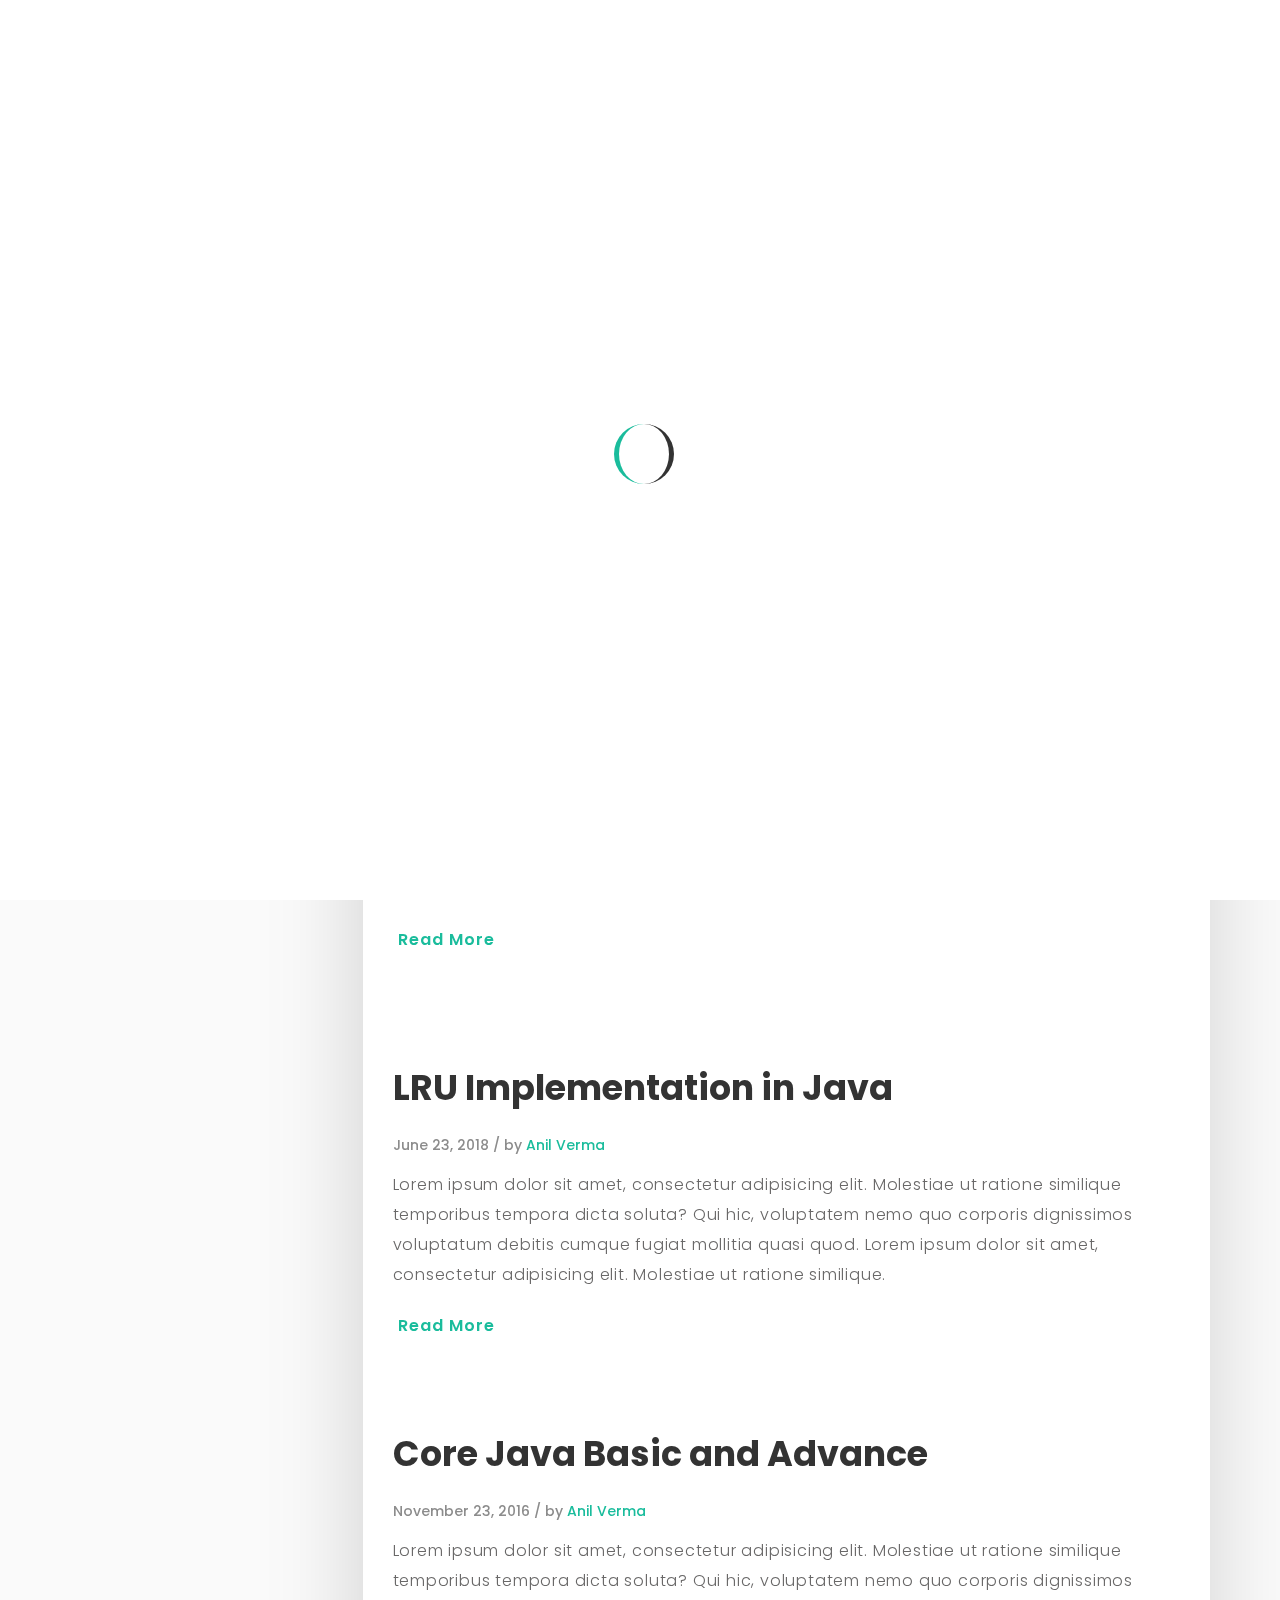
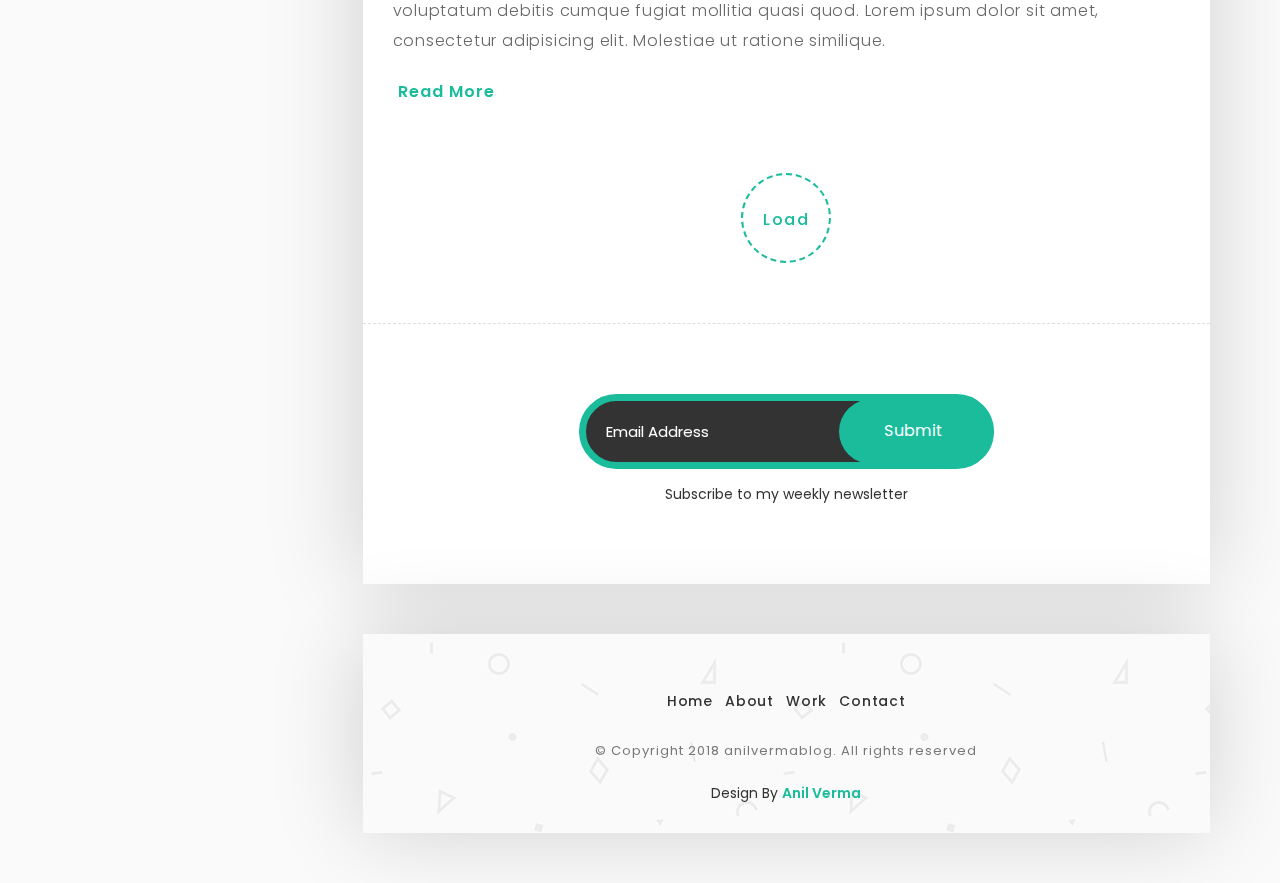
==== commit 892975be: "update blog" ====
--- a/anilvermablog/index.html
+++ b/anilvermablog/index.html
@@ -123,8 +123,8 @@
                                     <div class="post-info">
                                     	<span>June 23, 2018 / by <a href="contact.html" target="_blank">Anil Verma</a></span>
                                     </div>  
-                                    <p>Lorem ipsum dolor sit amet, consectetur adipisicing elit. Molestiae ut ratione similique temporibus tempora dicta soluta? Qui hic, voluptatem nemo quo corporis dignissimos voluptatum debitis cumque fugiat mollitia quasi quod. Lorem ipsum dolor sit amet, consectetur adipisicing elit. Molestiae ut ratione similique.</p>                          			
-                                    <a href="single.html" class="button button-style button-anim fa fa-long-arrow-right"><span>Read More</span></a>
+                                    <p>The Spring Framework is an application framework and inversion of control container for the Java platform. The framework's core features can be used by any Java application, but there are extensions for building web applications on top of the Java EE (Enterprise Edition) platform. Although the framework does not impose any specific programming model, it has become popular in the Java community as an addition to, or even replacement for the Enterprise JavaBeans (EJB) model. The Spring Framework is open source.</p>                          			
+                                    <a href="springhome.html" class="button button-style button-anim fa fa-long-arrow-right"><span>Read More</span></a>
                                 </div>
                                 <!-- Blog Post End -->
                                 
--- a/anilvermablog/css/style.css
+++ b/anilvermablog/css/style.css
@@ -1800,4 +1800,17 @@
 
 .uipasta-credit a:hover {
     color: #333333;
-}+}
+
+.btnresume {
+    border: none;
+    background-color: inherit;
+    padding: 14px 28px;
+    font-size: 16px;
+    cursor: pointer;
+    display: inline-block;
+}
+
+/* resumesucces */
+.resumeinfo {color: dodgerblue;}
+.btnresume:hover {background: #eee;}